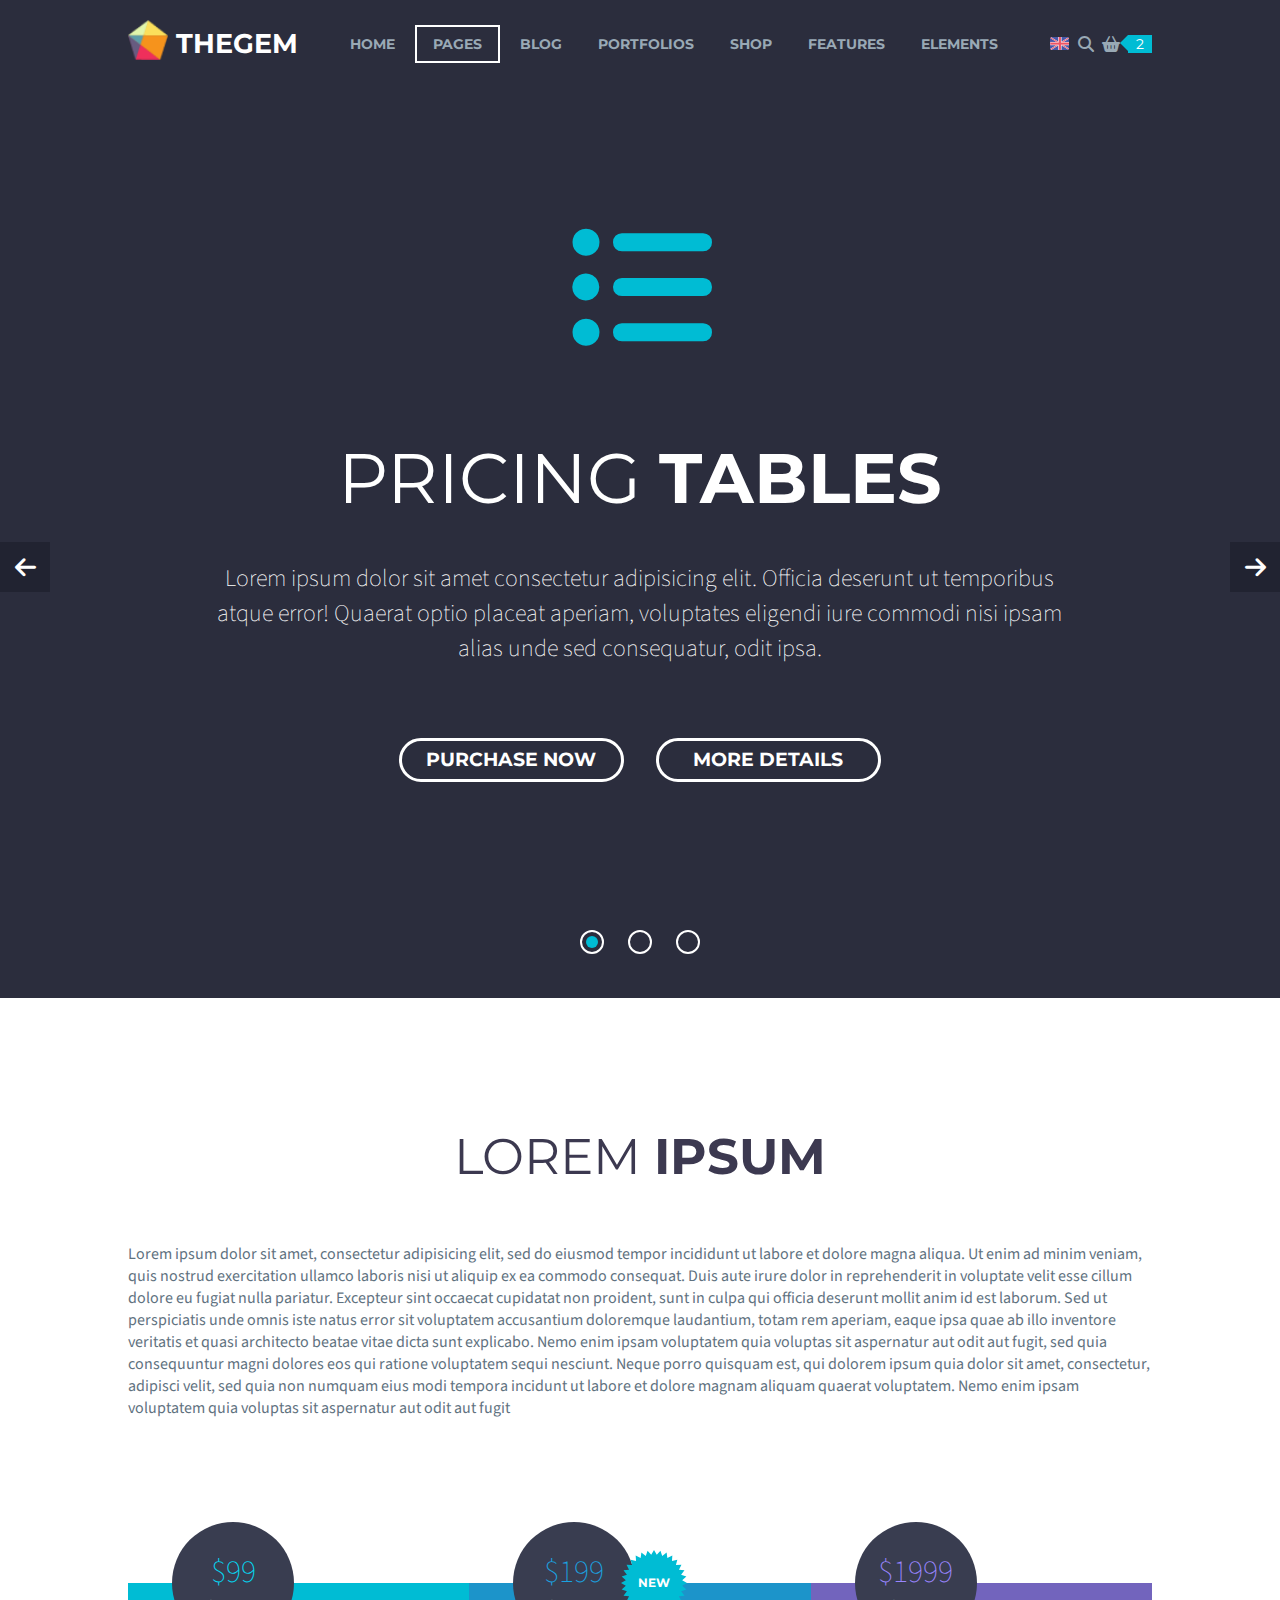
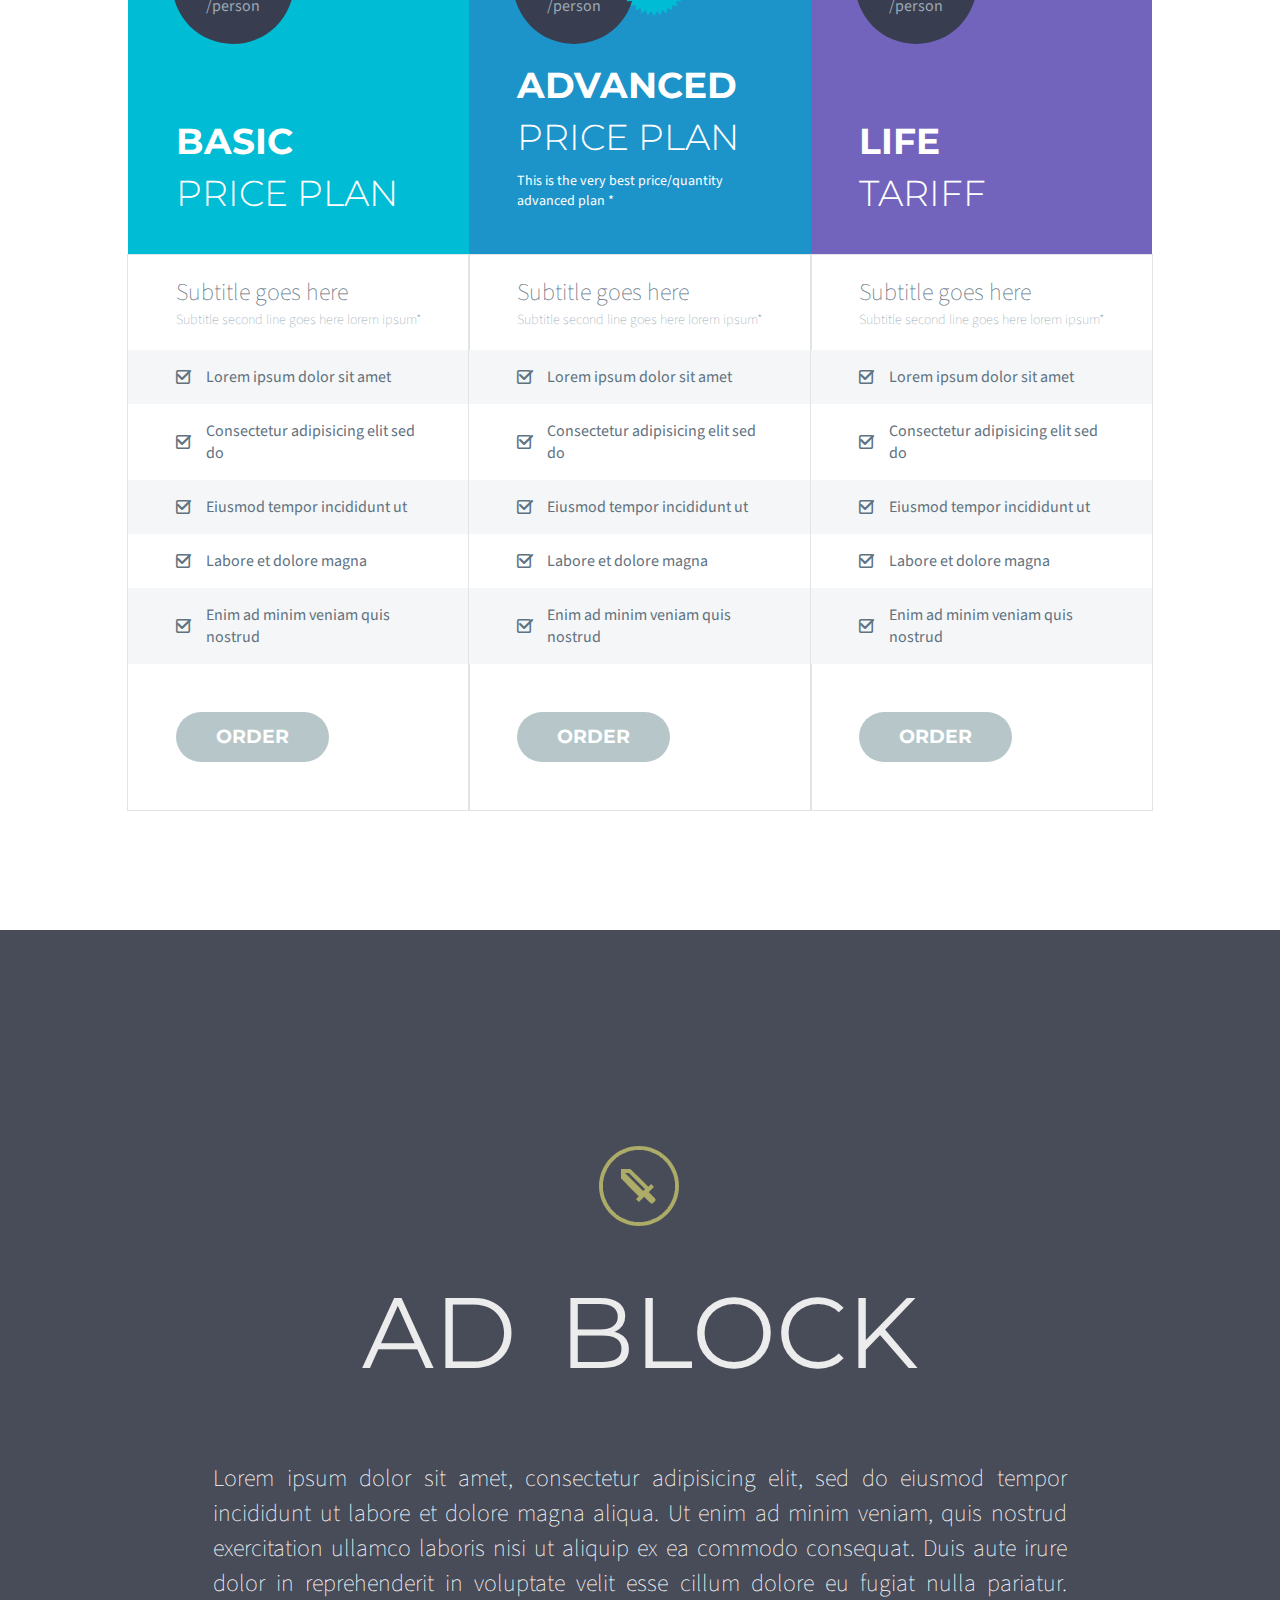
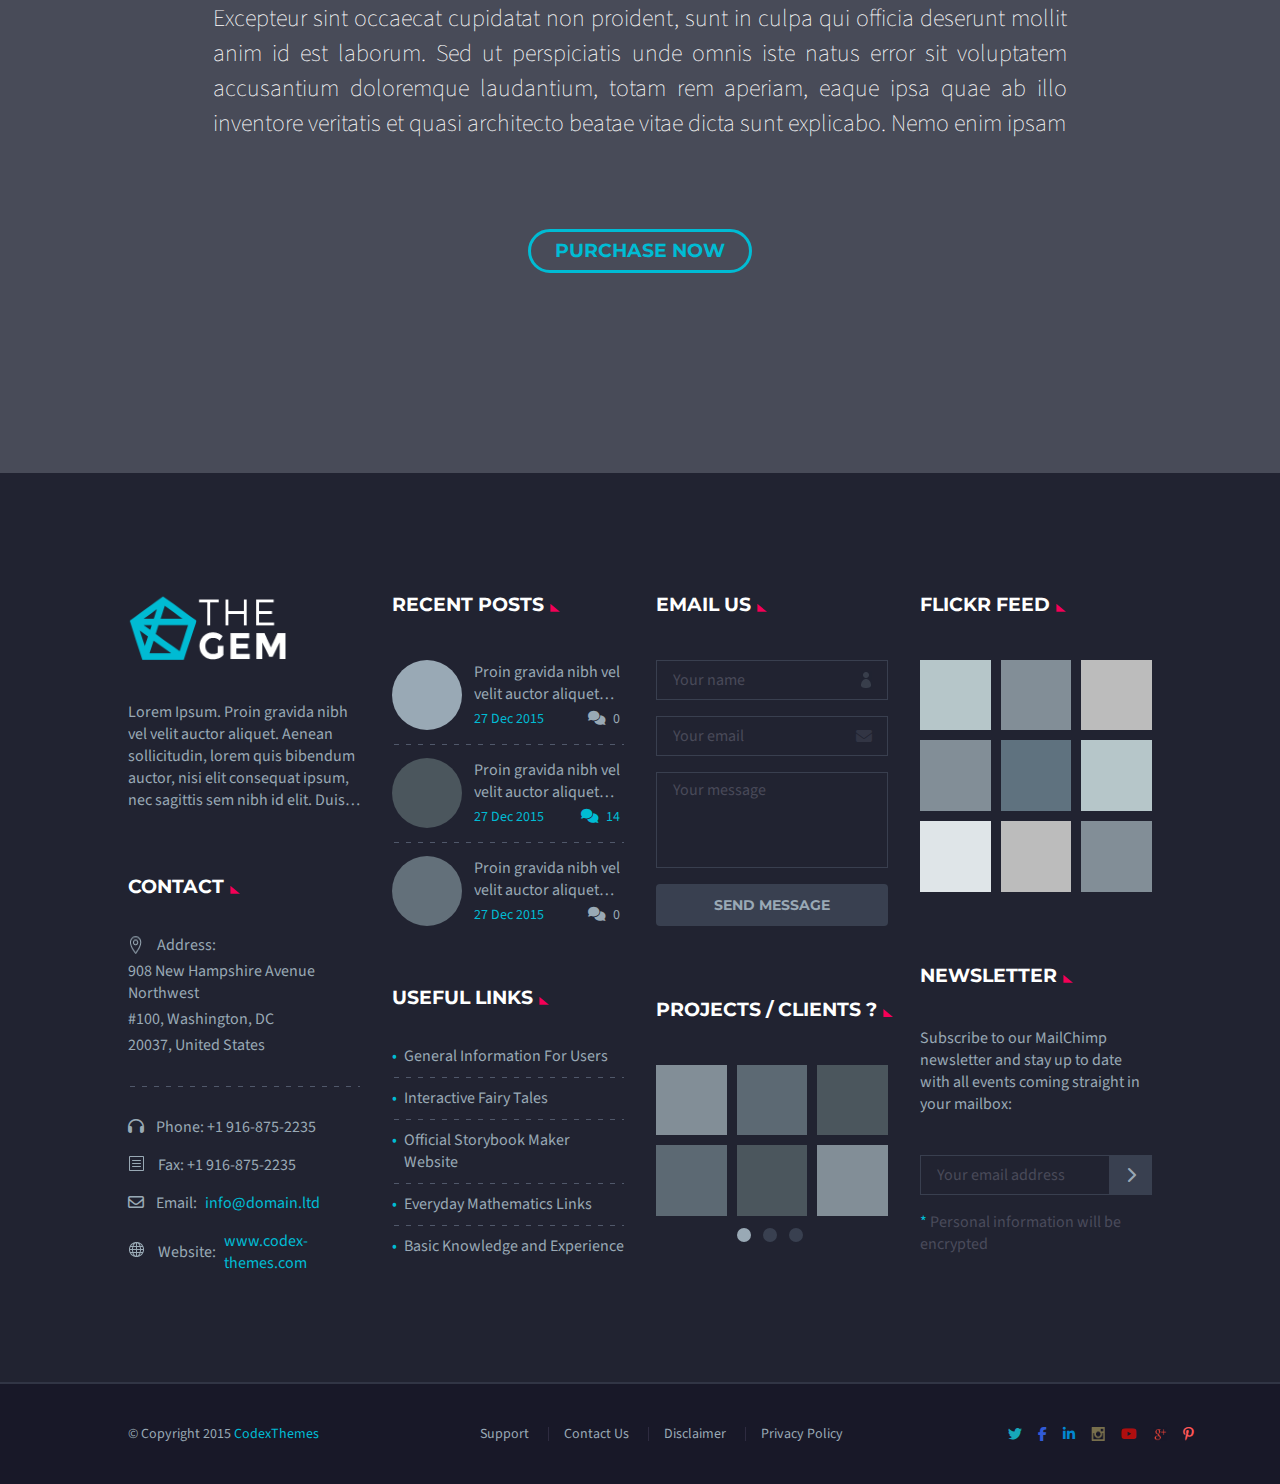
==== index.html @ c1606004 "fix(feature/footer): fix layout col-lg footer" ====
<!DOCTYPE html>
<html lang="en">
<head>
    <meta charset="UTF-8">
    <meta name="viewport" content="width=device-width, initial-scale=1.0">
    <title>Pricing Tables</title>
    <link rel="stylesheet" href="/css/normalize.css">
    <link rel="stylesheet" href="/css/base.css">
    <link rel="stylesheet" href="/css/custom-responsive.css">
    <link rel="stylesheet" href="/css/header.css">
    <link rel="stylesheet" href="/css/slider.css">
    <link rel="stylesheet" href="/css/introduction.css">
    <link rel="stylesheet" href="/css/pricing-tables.css">
    <link rel="stylesheet" href="/css/ad-block.css">
    <link rel="stylesheet" href="/css/footer.css">
    <link rel="icon" type="image/x-icon" href="/images/logo.png">
    <link rel="preconnect" href="https://fonts.gstatic.com" crossorigin>
    <link href="https://fonts.googleapis.com/css2?family=Montserrat:ital,wght@0,100..900;1,100..900&display=swap"
        rel="stylesheet">
    <link
        href="https://fonts.googleapis.com/css2?family=Source+Code+Pro:ital,wght@0,200..900;1,200..900&family=Source+Sans+3:ital,wght@0,200..900;1,200..900&display=swap"
        rel="stylesheet">
    <link rel="stylesheet" href="https://cdnjs.cloudflare.com/ajax/libs/font-awesome/6.6.0/css/all.min.css">
</head>

<body>
    <header class="header">
        <div class="container d-flex justify-content-between align-items-center flex-wrap">
            <a class="header__logo header__link d-flex align-items-center" href="">
                <img class="header__logo-image" src="/images/logo.png" alt="Logo">
                <p class="header__logo-brand">Thegem</p>
            </a>

            <input type="checkbox" id="header-toggle" class="header__toggle" hidden>
            <label for="header-toggle" class="header__overlay"></label>

            <ul class="header__list d-none d-lg-flex gap-1">
                <li class="header__list-item d-lg-none-important d-block">
                    <label for="header-toggle" class="header__toggle--close mx-2">
                        <i class="fa-solid fa-xmark"></i>
                    </label>
                </li>
                <li class="header__list-item py-2 px-3"><a class="header__link" href="#">Home</a></li>
                <li class="header__list-item py-2 px-3 header__item--current"><a class="header__link" href="#">Pages</a>
                </li>
                <li class="header__list-item py-2 px-3"><a class="header__link" href="#">Blog</a></li>
                <li class="header__list-item py-2 px-3"><a class="header__link" href="#">Portfolios</a></li>
                <li class="header__list-item py-2 px-3"><a class="header__link" href="#">Shop</a></li>
                <li class="header__list-item py-2 px-3"><a class="header__link" href="#">Features</a></li>
                <li class="header__list-item py-2 px-3"><a class="header__link" href="#">Elements</a></li>
            </ul>

            <div class="header__tools d-flex align-items-center py-2">
                <div class="header__tool header__tool--language">
                    <img src="/images/language_eng.png" alt="Language">
                </div>
                <div class="header__tool header__tool--search">
                    <i class="fa-solid fa-magnifying-glass"></i>
                </div>
                <div class="header__tool header__tool--cart d-flex align-items-center">
                    <i class="fa-solid fa-basket-shopping"></i>
                    <div class="header__tool-cart-count px-2">2</div>
                </div>
                <label for="header-toggle" class="header__tool header__tool--toggle d-lg-none-important">
                    <i class="fa-solid fa-list"></i>
                </label>
            </div>
        </div>
    </header>

    <div class="slider">
        <div class="container d-flex flex-column align-items-center pt-11 pb-6 pt-xs-7 pb-xs-4">
            <div class="col-lg-10 col-sm-12 text-center px-0">
                <div class="slider__logo pt-3 pb-9 pt-xs-3 pb-xs-5">
                    <i class="fa-solid fa-list-ul"></i>
                </div>
                <div class="slider__title pt-1 pt-xs-1">
                    Pricing
                    <span class="slider__title slider__title--sub">Tables</span>
                </div>
                <p class="slider__content m-0 pt-6 pt-xs-6 pb-9 pb-xs-5">
                    Lorem ipsum dolor sit amet consectetur adipisicing elit. Officia
                    deserunt ut temporibus atque error! Quaerat optio placeat aperiam,
                    voluptates eligendi iure commodi nisi ipsam alias unde sed
                    consequatur, odit ipsa.
                </p>
                <div class="d-flex flex-wrap justify-content-center pb-11 pb-xs-4 gap-5">
                    <button class="slider__button slider__button-purchase px-4 py-2 px-xs-4 py-xs-3">
                        Purchase now
                    </button>
                    <button class="slider__button slider__button-details px-4 py-2 px-xs-4 py-xs-3">
                        More details
                    </button>
                </div>
            </div>
            <button class="slider__arrow slider__arrow--prev text-center p-2" aria-label="Previous slide">
                <i class="fa-solid fa-arrow-left"></i>
            </button>
            <button class="slider__arrow slider__arrow--next text-center p-2" aria-label="Next slide">
                <i class="fa-solid fa-arrow-right"> </i>
            </button>

            <div class="slider__indicators d-flex justify-content-center pt-5 pb-2 pt-xs-5 pb-xs-2 gap-4">
                <div class="slider__indicator slider__indicator--current"></div>
                <div class="slider__indicator"></div>
                <div class="slider__indicator"></div>
            </div>
        </div>
    </div>

    <!-- Introduction -->
    <div class="introduction__container container d-flex flex-column align-items-center pt-11 pt-xs-11">
        <div class="col-lg-12 px-0 d-flex flex-wrap justify-content-center">
            <div class="introduction d-flex flex-column align-items-center pt-3 pt-xs-3">
                <h1 class="introduction__title m-0 pb-2">Lorem <span>ipsum</span></h1>
                <p class="introduction__text m-0 py-7 py-xs-7">
                    Lorem ipsum dolor sit amet, consectetur adipisicing elit, sed do eiusmod tempor incididunt ut labore et dolore magna aliqua. 
                    Ut enim ad minim veniam, quis nostrud exercitation ullamco laboris nisi ut aliquip ex ea commodo consequat. 
                    Duis aute irure dolor in reprehenderit in voluptate velit esse cillum dolore eu fugiat nulla pariatur. 
                    Excepteur sint occaecat cupidatat non proident, sunt in culpa qui officia deserunt mollit anim id est laborum.
                        Sed ut perspiciatis unde omnis iste natus error sit voluptatem accusantium doloremque laudantium, 
                        totam rem aperiam, eaque ipsa quae ab illo inventore veritatis et quasi architecto beatae vitae dicta sunt explicabo. 
                        Nemo enim ipsam voluptatem quia voluptas sit aspernatur aut odit aut fugit, 
                        sed quia consequuntur magni dolores eos qui ratione voluptatem sequi nesciunt. 
                        Neque porro quisquam est, qui dolorem ipsum quia dolor sit amet, consectetur, 
                        adipisci velit, sed quia non numquam eius modi tempora incidunt ut labore et dolore magnam aliquam quaerat voluptatem. 
                    Nemo enim ipsam voluptatem quia voluptas sit aspernatur aut odit aut fugit
                </p>
            </div>
        </div>
    </div>

    <!-- Pricing table -->
    <div class="pricing-table__container container d-flex flex-column align-items-center pt-1 pb-2">
        <div class="col-lg-12 px-0 pb-11 d-flex flex-wrap justify-content-center">
            <!-- Pricing Table 1 -->
            <div class="pricing-table col-lg-4 col-md-6 col-sm-8 d-flex flex-column pt-11 pt-xs-11 px-0">
                <div class="pricing-table__title pricing-table__title--basic d-flex flex-column justify-content-end gap-2 px-7 px-xs-7 pb-6 pb-xs-5">
                    <h1 class="pricing-table__main-title my-0">Basic</h1>
                    <h2 class="pricing-table__sub-title my-0">Price plan</h2>
                </div>
                <div class="pricing-table__content pb-7 pb-xs-7">
                    <div class="pricing-table__subtitle d-flex flex-column py-3 py-xs-2 px-7 px-xs-7">
                        <h3 class="pricing-table__subtitle-main my-0 pt-1">Subtitle goes here</h3>
                        <h4 class="pricing-table__subtitle-secondary my-0 pb-1">Subtitle second line goes here lorem ipsum*</h4>
                    </div>
                    <div class="pricing-table__features pb-7 pb-xs-7">
                        <div class="pricing-table__feature d-flex align-items-center px-xs-7">
                            <div class="pricing-table__checkbox d-flex">
                                <i class="fa-regular fa-square pricing-table__checkbox--unchecked"></i>
                                <i class="fa-solid fa-check pricing-table__checkbox--checked"></i>
                            </div>
                            <p class="m-0 py-3 py-xs-2">Lorem ipsum dolor sit amet</p>
                        </div>
                        <div class="pricing-table__feature d-flex align-items-center px-xs-7">
                            <div class="pricing-table__checkbox d-flex">
                                <i class="fa-regular fa-square pricing-table__checkbox--unchecked"></i>
                                <i class="fa-solid fa-check pricing-table__checkbox--checked"></i>
                            </div>
                            <p class="m-0 py-3 py-xs-2">Consectetur adipisicing elit sed do</p>
                        </div>
                        <div class="pricing-table__feature d-flex align-items-center px-xs-7">
                            <div class="pricing-table__checkbox d-flex">
                                <i class="fa-regular fa-square pricing-table__checkbox--unchecked"></i>
                                <i class="fa-solid fa-check pricing-table__checkbox--checked"></i>
                            </div>
                            <p class="m-0 py-3 py-xs-2">Eiusmod tempor incididunt ut</p>
                        </div>
                        <div class="pricing-table__feature d-flex align-items-center px-xs-7">
                            <div class="pricing-table__checkbox d-flex">
                                <i class="fa-regular fa-square pricing-table__checkbox--unchecked"></i>
                                <i class="fa-solid fa-check pricing-table__checkbox--checked"></i>
                            </div>
                            <p class="m-0 py-3 py-xs-2">Labore et dolore magna</p>
                        </div>
                        <div class="pricing-table__feature d-flex align-items-center px-xs-7">
                            <div class="pricing-table__checkbox d-flex">
                                <i class="fa-regular fa-square pricing-table__checkbox--unchecked"></i>
                                <i class="fa-solid fa-check pricing-table__checkbox--checked"></i>
                            </div>
                            <p class="m-0 py-3 py-xs-2">Enim ad minim veniam quis nostrud</p>
                        </div>
                    </div>
                    <button class="pricing-table__button d-flex align-items-center px-6 text-center">Order</button>
                    <div class="pricing-table__pricing d-flex flex-column justify-content-center align-items-center">
                        <div class="pricing-table__price pricing-table__price--basic ">$99</div>
                        <div class="pricing-table__period">/person</div>
                    </div>
                </div>
            </div>

            <!-- Pricing Table 2 -->
            <div class="pricing-table col-lg-4 col-md-6 col-sm-8 d-flex flex-column pt-11 pt-xs-11 px-0 ">
                <div class="pricing-table__title pricing-table__title--advanced d-flex flex-column justify-content-end gap-2 gap-xs-2 px-7 px-xs-7 pb-6 pb-xs-5">
                    <h1 class="pricing-table__main-title my-0">Advanced</h1>
                    <h2 class="pricing-table__sub-title my-0">Price plan</h2>
                    <p class="pricing-table__title-annotation my-0 py-1">This is the very best price/quantity advanced plan *</p>
                </div>
                <div class="pricing-table__content pb-7 pb-xs-7">
                    <div class="pricing-table__subtitle d-flex  flex-column py-3 py-xs-2 px-7 px-xs-7">
                        <h3 class="pricing-table__subtitle-main my-0 pt-1">Subtitle goes here</h3>
                        <h4 class="pricing-table__subtitle-secondary my-0 pb-1">Subtitle second line goes here lorem ipsum*</h4>
                    </div>
                    <div class="pricing-table__features pb-7 pb-xs-7">
                        <div class="pricing-table__feature d-flex align-items-center px-xs-7">
                            <div class="pricing-table__checkbox d-flex">
                                <i class="fa-regular fa-square pricing-table__checkbox--unchecked"></i>
                                <i class="fa-solid fa-check pricing-table__checkbox--checked"></i>
                            </div>
                            <p class="m-0 py-3 py-xs-2">Lorem ipsum dolor sit amet</p>
                        </div>
                        <div class="pricing-table__feature d-flex align-items-center px-xs-7">
                            <div class="pricing-table__checkbox d-flex">
                                <i class="fa-regular fa-square pricing-table__checkbox--unchecked"></i>
                                <i class="fa-solid fa-check pricing-table__checkbox--checked"></i>
                            </div>
                            <p class="m-0 py-3 py-xs-2">Consectetur adipisicing elit sed do</p>
                        </div>
                        <div class="pricing-table__feature d-flex align-items-center px-xs-7">
                            <div class="pricing-table__checkbox d-flex">
                                <i class="fa-regular fa-square pricing-table__checkbox--unchecked"></i>
                                <i class="fa-solid fa-check pricing-table__checkbox--checked"></i>
                            </div>
                            <p class="m-0 py-3 py-xs-2">Eiusmod tempor incididunt ut</p>
                        </div>
                        <div class="pricing-table__feature d-flex align-items-center px-xs-7">
                            <div class="pricing-table__checkbox d-flex">
                                <i class="fa-regular fa-square pricing-table__checkbox--unchecked"></i>
                                <i class="fa-solid fa-check pricing-table__checkbox--checked"></i>
                            </div>
                            <p class="m-0 py-3 py-xs-2">Labore et dolore magna</p>
                        </div>
                        <div class="pricing-table__feature d-flex align-items-center px-xs-7">
                            <div class="pricing-table__checkbox d-flex">
                                <i class="fa-regular fa-square pricing-table__checkbox--unchecked"></i>
                                <i class="fa-solid fa-check pricing-table__checkbox--checked"></i>
                            </div>
                            <p class="m-0 py-3 py-xs-2">Enim ad minim veniam quis nostrud</p>
                        </div>
                    </div>
                    <button class="pricing-table__button d-flex align-items-center px-6 text-center">Order</button>
                    <div
                        class="pricing-table__pricing d-flex flex-column justify-content-center align-items-center">
                        <div class="pricing-table__price pricing-table__price--advanced">$199</div>
                        <div class="pricing-table__period">/person</div>
                        <div class="pricing-table__badge d-flex align-items-center justify-content-center">
                            <img class="pricing-table__badge-icon" src="/images/shape_1.svg" alt="New badge">
                            <span class="pricing-table__badge-text">New</span>
                        </div>
                    </div>
                </div>
            </div>

            <!-- Pricing Table 3 -->
            <div class="pricing-table col-lg-4 col-md-6 col-sm-8 d-flex flex-column pt-11 pt-xs-11 px-0 ">
                <div class="pricing-table__title pricing-table__title--life d-flex flex-column justify-content-end gap-2 px-7 px-xs-7 pb-6 pb-xs-5">
                    <h1 class="pricing-table__main-title my-0">Life</h1>
                    <h2 class="pricing-table__sub-title my-0">Tariff</h2>
                </div>
                <div class="pricing-table__content pb-7 pb-xs-7">
                    <div class="pricing-table__subtitle d-flex  flex-column py-3 py-xs-2 px-7 px-xs-7">
                        <h3 class="pricing-table__subtitle-main my-0 pt-1">Subtitle goes here</h3>
                        <h4 class="pricing-table__subtitle-secondary my-0 pb-1">Subtitle second line goes here lorem ipsum*</h4>
                    </div>
                    <div class="pricing-table__features pb-7 pb-xs-7">
                        <div class="pricing-table__feature d-flex align-items-center px-xs-7">
                            <div class="pricing-table__checkbox d-flex">
                                <i class="fa-regular fa-square pricing-table__checkbox--unchecked"></i>
                                <i class="fa-solid fa-check pricing-table__checkbox--checked"></i>
                            </div>
                            <p class="m-0 py-3 py-xs-2">Lorem ipsum dolor sit amet</p>
                        </div>
                        <div class="pricing-table__feature d-flex align-items-center px-xs-7">
                            <div class="pricing-table__checkbox d-flex">
                                <i class="fa-regular fa-square pricing-table__checkbox--unchecked"></i>
                                <i class="fa-solid fa-check pricing-table__checkbox--checked"></i>
                            </div>
                            <p class="m-0 py-3 py-xs-2">Consectetur adipisicing elit sed do</p>
                        </div>
                        <div class="pricing-table__feature d-flex align-items-center px-xs-7">
                            <div class="pricing-table__checkbox d-flex">
                                <i class="fa-regular fa-square pricing-table__checkbox--unchecked"></i>
                                <i class="fa-solid fa-check pricing-table__checkbox--checked"></i>
                            </div>
                            <p class="m-0 py-3 py-xs-2">Eiusmod tempor incididunt ut</p>
                        </div>
                        <div class="pricing-table__feature d-flex align-items-center px-xs-7">
                            <div class="pricing-table__checkbox d-flex">
                                <i class="fa-regular fa-square pricing-table__checkbox--unchecked"></i>
                                <i class="fa-solid fa-check pricing-table__checkbox--checked"></i>
                            </div>
                            <p class="m-0 py-3 py-xs-2">Labore et dolore magna</p>
                        </div>
                        <div class="pricing-table__feature d-flex align-items-center px-xs-7">
                            <div class="pricing-table__checkbox d-flex">
                                <i class="fa-regular fa-square pricing-table__checkbox--unchecked"></i>
                                <i class="fa-solid fa-check pricing-table__checkbox--checked"></i>
                            </div>
                            <p class="m-0 py-3 py-xs-2">Enim ad minim veniam quis nostrud</p>
                        </div>
                    </div>
                    <button class="pricing-table__button d-flex align-items-center px-6 text-center">Order</button>
                    <div
                        class="pricing-table__pricing d-flex flex-column justify-content-center align-items-center">
                        <div class="pricing-table__price pricing-table__price--life">$1999</div>
                        <div class="pricing-table__period">/person</div>
                    </div>
                </div>
            </div>
        </div>
    </div>

    <!-- Ad block -->
    <div class="ad-block">
        <div class="container d-flex flex-column align-items-center pt-11 pt-xs-9 pb-2">
            <div class="col-lg-10 col-sm-12 text-center px-0 py-10 py-xs-6">
                <div class="ad-block__logo pt-2">
                    <img src="/images/ad_block.png" alt="Logo sword">
                </div>
                <div class="ad-block__title pt-6 pb-8 pt-xs-5 pb-xs-7">
                    Ad block
                </div>
                <div class="ad-block__text text-justify pt-1 pb-9 pt-xs-1 pb-xs-9">
                    Lorem ipsum dolor sit amet, consectetur adipisicing elit,
                    sed do eiusmod tempor incididunt ut labore et dolore magna aliqua.
                    Ut enim ad minim veniam, quis nostrud exercitation ullamco laboris nisi ut aliquip ex ea commodo
                    consequat.
                    Duis aute irure dolor in reprehenderit in voluptate velit esse cillum dolore eu fugiat nulla
                    pariatur.
                    Excepteur sint occaecat cupidatat non proident,
                    sunt in culpa qui officia deserunt mollit anim id est laborum.
                    Sed ut perspiciatis unde omnis iste natus error sit voluptatem accusantium doloremque laudantium,
                    totam rem aperiam,
                    eaque ipsa quae ab illo inventore veritatis et quasi architecto beatae vitae dicta sunt explicabo.
                    Nemo enim ipsam
                </div>
                <div class="ad-block__button pb-10 pt-3 pt-xs-3 pb-xs-6">
                    <button class="ad-block__button--purchase px-4 py-2">Purchase now</button>
                </div>
            </div>
        </div>
    </div>

    <!-- Footer -->
    <footer class="footer-top">
        <footer class="container">
            <div class="row pt-2 pt-xs-2 pb-10">
                <!-- Column 1 -->
                <div class="col-xl-3 col-lg-6 col-md-6 col-sm-10 pt-11  footer-item">
                    <div class="footer-item__logo d-flex flex-column pb-8 pb-xs-8">
                        <div class="footer-item__logo-img pb-5"> <img src="/images/logo_footer.png" alt="Logo footer">
                        </div>
                        <div class="footer-item__logo-text"> Lorem Ipsum. Proin gravida nibh vel velit auctor aliquet.
                            Aenean sollicitudin, lorem quis bibendum auctor, nisi elit consequat ipsum, nec sagittis sem
                            nibh id elit. Duis sed odio </div>
                    </div>
                    <div class="footer-item__contact pb-1">
                        <h1 class="m-0 pb-1">Contact</h1>
                        <div class="footer-item__contact-address d-flex flex-column  pt-5 pb-4 gap-1">
                            <div class="footer-item__contact-address-item d-flex gap-2"> <img
                                    class="footer-item__contact-address-logo pr-1" src="images/location-icon.png"
                                    alt="address-icon"> Address: </div>
                            <div class="footer-item__contact-address-line">908 New Hampshire Avenue Northwest</div>
                            <div class="footer-item__contact-address-line">#100, Washington, DC</div>
                            <div class="footer-item__contact-address-line">20037, United States</div>
                        </div>
                    </div>
                    <div class="divider"></div>
                    <div class="footer-item__contact footer-item__contact--bottom d-flex flex-column gap-2 pt-4 pb-2">
                        <div class="footer-item__contact-phone d-flex align-items-center py-1 gap-2"> <i
                                class="fa-solid fa-headphones pr-1"></i> Phone: +1 916-875-2235 </div>
                        <div class="footer-item__contact-fax d-flex align-items-center py-1 gap-2"> <img class="pr-1"
                                src="/images/fax-icon.png" alt="fax-icon"> Fax: +1 916-875-2235 </div>
                        <div class="footer-item__contact-email d-flex align-items-center py-1 gap-2"> <i
                                class="fa-regular fa-envelope pr-1"></i> Email: <a class="is-highlighted"> info@domain.ltd</a>
                            </div>
                        <div class="footer-item__contact-website d-flex align-items-center py-1 gap-2">
                                <img class="pr-1" src="/images/website-icon.png" alt="website-icon"> Website:
                            <a class="is-highlighted">www.codex-themes.com</a>
                        </div>
                    </div>
                </div>
                    <!-- Column 2 -->
                <div class="col-xl-3 col-lg-6 col-md-6 col-sm-10 pt-11 footer-item">
                    <div class="footer-item__posts pb-7 pb-xs-7">
                        <h1 class="m-0 pb-5">Recent posts</h1>
                            <!-- Post 1 -->
                        <div class="footer-item__post d-flex align-items-center gap-2 py-2-plus">
                            <div class="footer-item__post-avt avt-1"></div>
                            <div class="footer-item__post-content d-flex flex-column gap-1 px-1">
                                <div class="footer-item__post-text"> Proin gravida nibh vel velit auctor aliquet
                                    aenean abcdsacsacdsc fdjagnkagnklgblakgb </div>
                                <div class="footer-item__post-meta d-flex justify-content-between">
                                    <a class="footer-item__post-time">27 Dec 2015</a>
                                    <a class="footer-item__post-comment"> <i class="fa-solid fa-comments pr-1"></i>
                                        <span>0</span> </a>
                                </div>
                            </div>
                        </div>
                        <div class="divider"></div>
                            <!-- Post 2 -->
                        <div class="footer-item__post d-flex align-items-center gap-2 py-2-plus">
                            <div class="footer-item__post-avt avt-2"></div>
                            <div class="footer-item__post-content d-flex flex-column gap-1 px-1">
                                <div class="footer-item__post-text"> Proin gravida nibh vel velit auctor aliquet
                                    aenean abcdsacsacdsc fdjagnkagnklgblakgb </div>
                                <div class="footer-item__post-meta d-flex justify-content-between">
                                    <a class="footer-item__post-time">27 Dec 2015</a>
                                    <a class="footer-item__post-comment is-highlighted"> <i class="fa-solid fa-comments pr-1"></i>
                                        <span>14</span> </a>
                                </div>
                            </div>
                        </div>
                        <div class="divider"></div>
                            <!-- Post 3 -->
                        <div class="footer-item__post d-flex align-items-center gap-2 py-2-plus">
                            <div class="footer-item__post-avt avt-3"></div>
                            <div class="footer-item__post-content d-flex flex-column gap-1 px-1">
                                <div class="footer-item__post-text"> Proin gravida nibh vel velit auctor aliquet
                                    aenean abcdsacsacdsc fdjagnkagnklgblakgb </div>
                                <div class="footer-item__post-meta d-flex justify-content-between">
                                    <a class="footer-item__post-time">27 Dec 2015</a>
                                    <a class="footer-item__post-comment"> <i class="fa-solid fa-comments pr-1"></i>
                                        <span>0</span> </a>
                                </div>
                            </div>
                        </div>
                    </div>
                    <div class="footer-item__usefuls">
                        <h1 class="m-0 pb-4">Useful links</h1>
                        <div class="footer-item__useful d-flex flex-column m-0 p-0 pt-1">
                            <a class="py-2">General Information For Users</a>
                            <div class="divider"></div>
                            <a class="py-2">Interactive Fairy Tales</a>
                            <div class="divider"></div>
                            <a class="py-2">Official Storybook Maker Website</a>
                            <div class="divider"></div>
                            <a class="py-2">Everyday Mathematics Links</a>
                            <div class="divider"></div>
                            <a class="py-2">Basic Knowledge and Experience</a>
                        </div>
                    </div>
                </div>
                
                <!-- Column 3 -->
                <div class="col-xl-3 col-lg-6 col-md-6 col-sm-10 pt-11 footer-item">
                    <div class="footer-item__email pb-9 pb-xs-9 d-flex flex-column gap-3">
                        <h1 class="m-0 pb-4">Email us</h1>
                        <div class="footer-item__email-name d-flex pt-1">
                            <input type="text" name="name" id="name" placeholder="Your name" class="py-2 pl-3 pr-5">
                            <label for="name"> <img src="/images/logo_user.png" alt=""></label>
                            </div>
                        <div class="footer-item__email-mail d-flex">
                            <input type="email" name="email" id="email" placeholder="Your email" autocomplete="off" class="py-2 pl-3 pr-5">
                            <label for="email" class="d-flex align-items-center"> <i class="fa-solid fa-envelope"></i></label>
                        </div>
                        <textarea class="footer-item__email-message py-2 px-3" name="message" id="message"
                            title="message" placeholder="Your message"></textarea>
                            
                            <button class="footer-item__email-button py-2-plus" title="Send message">Send message</button>
                    </div>

                    <div class="footer-item__projects">
                        <h1 class="m-0 pb-6">Projects / clients ?</h1>
                        <div class="footer-item__projects-list d-flex flex-wrap justify-content-center pt-1 pb-2">
                            <div class="footer-item__project"></div>
                            <div class="footer-item__project"></div>
                            <div class="footer-item__project"></div>
                            <div class="footer-item__project"></div>
                            <div class="footer-item__project"></div>
                            <div class="footer-item__project"></div>
                        </div>
                        <div class="footer__indicators d-flex gap-2 justify-content-center pt-1">
                            <a class="footer__indicator footer__indicator--current"></a>
                            <a class="footer__indicator"></a>
                            <a class="footer__indicator"></a>
                        </div>
                    </div>
                </div>
                
                <!-- Column 4 -->
                <div class="col-xl-3 col-lg-6 col-md-6 col-sm-10 pt-11 footer-item">
                        <div class="footer-item__flickr">
                            <h1 class="m-0 pb-6">Flickr feed</h1>
                            <div class="footer-item__flickr-list d-flex flex-wrap justify-content-center pt-1">
                                <div class="footer-item__flickr-feed"></div>
                                <div class="footer-item__flickr-feed"></div>
                                <div class="footer-item__flickr-feed"></div>
                                <div class="footer-item__flickr-feed"></div>
                                <div class="footer-item__flickr-feed"></div>
                                <div class="footer-item__flickr-feed"></div>
                                <div class="footer-item__flickr-feed"></div>
                                <div class="footer-item__flickr-feed"></div>
                                <div class="footer-item__flickr-feed"></div>
                            </div>
                        </div>

                    <div class="footer-item__letters pb-9 pb-xs-9 d-flex flex-column gap-3"></div>
                        <h1 class="m-0 pb-6">Newsletter</h1>
                        <p class="footer-item__letter-content m-0 pb-6">
                        Subscribe to our MailChimp newsletter and stay up to date with
                            all events coming straight in your mailbox:
                        </p>
                        <div class="footer-item__letter-mail d-flex mb-3">
                            <input type="email" name="letter-email" id="letter-email" placeholder="Your email address" autocomplete="off" class="py-2 pl-3 pr-5">
                            <a class="footer-item__letter-mail__button d-flex align-items-center py-2 px-3 " href="#" title="Send letter mail">
                                <i class="fa-solid fa-chevron-right"></i>
                            </a>
                        </div>
                        <div class="footer-item__letter-text"><span class="is-highlighted">*</span> Personal information will be encrypted</div>
                    </div>
            </div>
        </footer>
    </footer>
    <footer class="footer-bottom">
        <div class="container">
            <div class="row py-6 footer__bar gap-3 justify-content-between">
                <div class="col-xl-3 col-lg-5 footer__bar-copyright"> © Copyright 2015 <a class="is-highlighted">CodexThemes</a> </div>
                <div class="col-xl-5 col-lg-5 footer__bar-menu">
                    <a class="footer__bar-menu__item">Support</a>
                    <a class="footer__bar-menu__item">Contact us</a>
                    <a class="footer__bar-menu__item">Disclaimer</a>
                    <a class="footer__bar-menu__item">Privacy Policy</a>
                </div>
                <div class="col-xl-2 col-lg-5 footer__bar-social d-flex align-items-center gap-3 pr-0">
                    <a href="" title="twitter"><i class="fa-brands fa-twitter"></i></a>
                    <a href="" title="facebook"><i class="fa-brands fa-facebook-f"></i></a>
                    <a href="" title="linkedin"><i class="fa-brands fa-linkedin-in"></i></a>
                    <a href="" title="socialx"><img src="/images/social.png" alt=""></a>
                    <a href="" title="youtube"><i class="fa-brands fa-youtube"></i></a>
                    <a href="" title="google"><img src="/images/google.png" alt=""></a>
                    <a href="" title="pinterest"><i class="fa-brands fa-pinterest-p"></i></a>
                </div>
            </div>
        </div>
    </footer>
</body>

</html>
---- css/base.css ----
:root {
  --light-gray-blue: #99a9b5;
  --dark-gray-blue: #2b2d3d;
  --light-blue: #00bcd4;
  --sky-blue-dark: #1c94ca;
  --purple-medium: #7264bd;
  --size-multiplier: 1;
  --size-multiplier-sub: 1;
  --footer-main-color: #99a9b5;
}

* {
    box-sizing: border-box;
}

html {
    font-size: 16px;
    font-family: "Montserrat", sans-serif;
    font-optical-sizing: auto;
    box-sizing: border-box;
    line-height: inherit;
}
---- css/custom-responsive.css ----
:root {
    --columns: 12;
    --gap: 32px;
    --xs-breakpoint: 480px;
    --xs-breakpoint: 480px;
    --sm-breakpoint: 576px;
    --md-breakpoint: 768px;
    --lg-breakpoint: 992px;
    --xl-breakpoint: 1200px;
}

.container {
  width: 85%;
  margin: 0 auto;
}

@media (min-width: 576px) {
  .container {
      max-width: 95%;
  }
}

@media (min-width: 768px) {
  .container {
      max-width: 90%;
  }
}

@media (min-width: 992px) {
  .container {
      max-width: 85%;
  }
}

@media (min-width: 1200px) {
  .container {
      max-width: 80%;
  }
}

@media (min-width: 1400px) {
  .container {
      max-width: 75%;
  }
}

.container-fluid {
  width: 100%;
}

.row {
    display: flex;
    flex-wrap: wrap;
    margin-right: calc(-1 * var(--gap) / 2);
    margin-left: calc(-1 * var(--gap) / 2);
}

[class^="col-"] {
    position: relative;
    width: 100%;
    padding-right: calc(var(--gap) / 2);
    padding-left: calc(var(--gap) / 2);
  }
  
  .col {
    flex-basis: 0;
    flex-grow: 1;
    max-width: 100%;
  }
  
  .col-auto {
    flex: 0 0 auto;
    width: auto;
    max-width: 100%;
  }
  
  .col-1 { flex: 0 0 8.333333%; max-width: 8.333333%; }
  .col-2 { flex: 0 0 16.666667%; max-width: 16.666667%; }
  .col-3 { flex: 0 0 25%; max-width: 25%; }
  .col-4 { flex: 0 0 33.333333%; max-width: 33.333333%; }
  .col-5 { flex: 0 0 41.666667%; max-width: 41.666667%; }
  .col-6 { flex: 0 0 50%; max-width: 50%; }
  .col-7 { flex: 0 0 58.333333%; max-width: 58.333333%; }
  .col-8 { flex: 0 0 66.666667%; max-width: 66.666667%; }
  .col-9 { flex: 0 0 75%; max-width: 75%; }
  .col-10 { flex: 0 0 83.333333%; max-width: 83.333333%; }
  .col-11 { flex: 0 0 91.666667%; max-width: 91.666667%; }
  .col-12 { flex: 0 0 100%; max-width: 100%; }

  @media (min-width: 480px) {
    .col-xs-1 { flex: 0 0 8.333333%; max-width: 8.333333%; }
    .col-xs-2 { flex: 0 0 16.666667%; max-width: 16.666667%; }
    .col-xs-3 { flex: 0 0 25%; max-width: 25%; }
    .col-xs-4 { flex: 0 0 33.333333%; max-width: 33.333333%; }
    .col-xs-5 { flex: 0 0 41.666667%; max-width: 41.666667%; }
    .col-xs-6 { flex: 0 0 50%; max-width: 50%; }
    .col-xs-7 { flex: 0 0 58.333333%; max-width: 58.333333%; }
    .col-xs-8 { flex: 0 0 66.666667%; max-width: 66.666667%; }
    .col-xs-9 { flex: 0 0 75%; max-width: 75%; }
    .col-xs-10 { flex: 0 0 83.333333%; max-width: 83.333333%; }
    .col-xs-11 { flex: 0 0 91.666667%; max-width: 91.666667%; }
    .col-xs-12 { flex: 0 0 100%; max-width: 100%; }
  }

  @media (min-width: 576px) {
    .col-sm-1 { flex: 0 0 8.333333%; max-width: 8.333333%; }
    .col-sm-2 { flex: 0 0 16.666667%; max-width: 16.666667%; }
    .col-sm-3 { flex: 0 0 25%; max-width: 25%; }
    .col-sm-4 { flex: 0 0 33.333333%; max-width: 33.333333%; }
    .col-sm-5 { flex: 0 0 41.666667%; max-width: 41.666667%; }
    .col-sm-6 { flex: 0 0 50%; max-width: 50%; }
    .col-sm-7 { flex: 0 0 58.333333%; max-width: 58.333333%; }
    .col-sm-8 { flex: 0 0 66.666667%; max-width: 66.666667%; }
    .col-sm-9 { flex: 0 0 75%; max-width: 75%; }
    .col-sm-10 { flex: 0 0 83.333333%; max-width: 83.333333%; }
    .col-sm-11 { flex: 0 0 91.666667%; max-width: 91.666667%; }
    .col-sm-12 { flex: 0 0 100%; max-width: 100%; }
  }


  @media (min-width: 768px) {
    .col-md-1 { flex: 0 0 8.333333%; max-width: 8.333333%; }
    .col-md-2 { flex: 0 0 16.666667%; max-width: 16.666667%; }
    .col-md-3 { flex: 0 0 25%; max-width: 25%; }
    .col-md-4 { flex: 0 0 33.333333%; max-width: 33.333333%; }
    .col-md-5 { flex: 0 0 41.666667%; max-width: 41.666667%; }
    .col-md-6 { flex: 0 0 50%; max-width: 50%; }
    .col-md-7 { flex: 0 0 58.333333%; max-width: 58.333333%; }
    .col-md-8 { flex: 0 0 66.666667%; max-width: 66.666667%; }
    .col-md-9 { flex: 0 0 75%; max-width: 75%; }
    .col-md-10 { flex: 0 0 83.333333%; max-width: 83.333333%; }
    .col-md-11 { flex: 0 0 91.666667%; max-width: 91.666667%; }
    .col-md-12 { flex: 0 0 100%; max-width: 100%; }
  }
  
  @media (min-width: 992px) {
    .col-lg-1 { flex: 0 0 8.333333%; max-width: 8.333333%; }
    .col-lg-2 { flex: 0 0 16.666667%; max-width: 16.666667%; }
    .col-lg-3 { flex: 0 0 25%; max-width: 25%; }
    .col-lg-4 { flex: 0 0 33.333333%; max-width: 33.333333%; }
    .col-lg-5 { flex: 0 0 41.666667%; max-width: 41.666667%; }
    .col-lg-6 { flex: 0 0 50%; max-width: 50%; }
    .col-lg-7 { flex: 0 0 58.333333%; max-width: 58.333333%; }
    .col-lg-8 { flex: 0 0 66.666667%; max-width: 66.666667%; }
    .col-lg-9 { flex: 0 0 75%; max-width: 75%; }
    .col-lg-10 { flex: 0 0 83.333333%; max-width: 83.333333%; }
    .col-lg-11 { flex: 0 0 91.666667%; max-width: 91.666667%; }
    .col-lg-12 { flex: 0 0 100%; max-width: 100%; }
  }
  
  @media (min-width: 1200px) {
    .col-xl-1 { flex: 0 0 8.333333%; max-width: 8.333333%; }
    .col-xl-2 { flex: 0 0 16.666667%; max-width: 16.666667%; }
    .col-xl-3 { flex: 0 0 25%; max-width: 25%; }
    .col-xl-4 { flex: 0 0 33.333333%; max-width: 33.333333%; }
    .col-xl-5 { flex: 0 0 41.666667%; max-width: 41.666667%; }
    .col-xl-6 { flex: 0 0 50%; max-width: 50%; }
    .col-xl-7 { flex: 0 0 58.333333%; max-width: 58.333333%; }
    .col-xl-8 { flex: 0 0 66.666667%; max-width: 66.666667%; }
    .col-xl-9 { flex: 0 0 75%; max-width: 75%; }
    .col-xl-10 { flex: 0 0 83.333333%; max-width: 83.333333%; }
    .col-xl-11 { flex: 0 0 91.666667%; max-width: 91.666667%; }
    .col-xl-12 { flex: 0 0 100%; max-width: 100%; }
  }

  /* Flexbox utilities */
.d-flex { display: flex; }
.flex-column { flex-direction: column; }
.justify-content-between { justify-content: space-between; }
.justify-content-around { justify-content: space-around; }
.justify-content-center { justify-content: center; }
.justify-content-end { justify-content: flex-end; }
.align-items-center { align-items: center; }
.flex-wrap { flex-wrap: wrap; }

/* Display utilities */
.d-none { display: none; }
.d-block { display: block; }

/* Text alignment */
.text-center { text-align: center; }
.text-justify { text-align: justify; }
/* Responsive display utilities */

@media (min-width: 576px) {
    .d-sm-none { display: none; }
    .d-sm-block { display: block; }
    .d-sm-flex { display: flex; }
}

@media (min-width: 768px) {
    .d-md-none { display: none; }
    .d-md-block { display: block; }
    .d-md-flex { display: flex; }
}

@media (min-width: 992px) {
    .d-lg-none-important { display: none !important; }
    .d-lg-none { display: none; }
    .d-lg-block { display: block; }
    .d-lg-flex { display: flex; }
}

@media (min-width: 1200px) {
    .d-xl-none { display: none; }
    .d-xl-block { display: block; }
    .d-xl-flex { display: flex; }
}

/* Responsive flexbox utilities */
@media (min-width: 576px) {
    .flex-sm-row { flex-direction: row; }
    .flex-sm-column { flex-direction: column; }
}

@media (min-width: 768px) {
    .flex-md-row { flex-direction: row; }
    .flex-md-column { flex-direction: column; }
}

@media (min-width: 992px) {
    .flex-lg-row { flex-direction: row; }
    .flex-lg-column { flex-direction: column; }
}

@media (min-width: 1200px) {
    .flex-xl-row { flex-direction: row; }
    .flex-xl-column { flex-direction: column; }
}

/* Margin and Padding utilities */
@media (max-width: 992px) {
  .my-md-0 { margin-top: 0!important; margin-bottom: 0!important; }
  .my-md-1 { margin-top: calc(4px * var(--size-multiplier))!important; margin-bottom: calc(4px * var(--size-multiplier))!important; }
  .my-md-2 { margin-top: calc(8px * var(--size-multiplier))!important; margin-bottom: calc(8px * var(--size-multiplier))!important; }
  .my-md-3 { margin-top: calc(16px * var(--size-multiplier))!important; margin-bottom: calc(16px * var(--size-multiplier))!important; }
  .my-md-4 { margin-top: calc(24px * var(--size-multiplier))!important; margin-bottom: calc(24px * var(--size-multiplier))!important; }
  .my-md-5 { margin-top: calc(32px * var(--size-multiplier))!important; margin-bottom: calc(32px * var(--size-multiplier))!important; }
  .my-md-6 { margin-top: calc(40px * var(--size-multiplier))!important; margin-bottom: calc(40px * var(--size-multiplier))!important; }
  .my-md-7 { margin-top: calc(48px * var(--size-multiplier))!important; margin-bottom: calc(48px * var(--size-multiplier))!important; }
  .my-md-8 { margin-top: calc(64px * var(--size-multiplier))!important; margin-bottom: calc(64px * var(--size-multiplier))!important; }
  .my-md-9 { margin-top: calc(72px * var(--size-multiplier))!important; margin-bottom: calc(72px * var(--size-multiplier))!important; }
  .my-md-10 { margin-top: calc(96px * var(--size-multiplier))!important; margin-bottom: calc(96px * var(--size-multiplier))!important; }
  .my-md-11 { margin-top: calc(112px * var(--size-multiplier))!important; margin-bottom: calc(112px * var(--size-multiplier))!important; }

  .py-md-0 { padding-top: 0!important; padding-bottom: 0!important; }
  .py-md-1 { padding-top: calc(4px * var(--size-multiplier))!important; padding-bottom: calc(4px * var(--size-multiplier))!important; }
  .py-md-2 { padding-top: calc(8px * var(--size-multiplier))!important; padding-bottom: calc(8px * var(--size-multiplier))!important; }
  .py-md-3 { padding-top: calc(16px * var(--size-multiplier))!important; padding-bottom: calc(16px * var(--size-multiplier))!important; }
  .py-md-4 { padding-top: calc(24px * var(--size-multiplier))!important; padding-bottom: calc(24px * var(--size-multiplier))!important; }
  .py-md-5 { padding-top: calc(32px * var(--size-multiplier))!important; padding-bottom: calc(32px * var(--size-multiplier))!important; }
  .py-md-6 { padding-top: calc(40px * var(--size-multiplier))!important; padding-bottom: calc(40px * var(--size-multiplier))!important; }
  .py-md-7 { padding-top: calc(48px * var(--size-multiplier))!important; padding-bottom: calc(48px * var(--size-multiplier))!important; }
  .py-md-8 { padding-top: calc(64px * var(--size-multiplier))!important; padding-bottom: calc(64px * var(--size-multiplier))!important; }
  .py-md-9 { padding-top: calc(72px * var(--size-multiplier))!important; padding-bottom: calc(72px * var(--size-multiplier))!important; }
  .py-md-10 { padding-top: calc(96px * var(--size-multiplier))!important; padding-bottom: calc(96px * var(--size-multiplier))!important; }
  .py-md-11 { padding-top: calc(112px * var(--size-multiplier))!important; padding-bottom: calc(112px * var(--size-multiplier))!important; }
}

@media (max-width: 480px) {
  .my-xs-0 { margin-top: 0!important; margin-bottom: 0!important; }
  .my-xs-1 { margin-top: calc(4px * var(--size-multiplier))!important; margin-bottom: calc(4px * var(--size-multiplier))!important; }
  .my-xs-2 { margin-top: calc(8px * var(--size-multiplier))!important; margin-bottom: calc(8px * var(--size-multiplier))!important; }
  .my-xs-3 { margin-top: calc(16px * var(--size-multiplier))!important; margin-bottom: calc(16px * var(--size-multiplier))!important; }
  .my-xs-4 { margin-top: calc(24px * var(--size-multiplier))!important; margin-bottom: calc(24px * var(--size-multiplier))!important; }
  .my-xs-5 { margin-top: calc(32px * var(--size-multiplier))!important; margin-bottom: calc(32px * var(--size-multiplier))!important; }
  .my-xs-6 { margin-top: calc(40px * var(--size-multiplier))!important; margin-bottom: calc(40px * var(--size-multiplier))!important; }
  .my-xs-7 { margin-top: calc(48px * var(--size-multiplier))!important; margin-bottom: calc(48px * var(--size-multiplier))!important; }
  .my-xs-8 { margin-top: calc(64px * var(--size-multiplier))!important; margin-bottom: calc(64px * var(--size-multiplier))!important; }
  .my-xs-9 { margin-top: calc(72px * var(--size-multiplier))!important; margin-bottom: calc(72px * var(--size-multiplier))!important; }
  .my-xs-10 { margin-top: calc(96px * var(--size-multiplier))!important; margin-bottom: calc(96px * var(--size-multiplier))!important; }
  .my-xs-11 { margin-top: calc(112px * var(--size-multiplier))!important; margin-bottom: calc(112px * var(--size-multiplier))!important; }

  .py-xs-0 { padding-top: 0!important; padding-bottom: 0!important; }
  .py-xs-1 { padding-top: calc(4px * var(--size-multiplier))!important; padding-bottom: calc(4px * var(--size-multiplier))!important; }
  .py-xs-2 { padding-top: calc(8px * var(--size-multiplier))!important; padding-bottom: calc(8px * var(--size-multiplier))!important; }
  .py-xs-3 { padding-top: calc(16px * var(--size-multiplier))!important; padding-bottom: calc(16px * var(--size-multiplier))!important; }
  .py-xs-4 { padding-top: calc(24px * var(--size-multiplier))!important; padding-bottom: calc(24px * var(--size-multiplier))!important; }
  .py-xs-5 { padding-top: calc(32px * var(--size-multiplier))!important; padding-bottom: calc(32px * var(--size-multiplier))!important; }
  .py-xs-6 { padding-top: calc(40px * var(--size-multiplier))!important; padding-bottom: calc(40px * var(--size-multiplier))!important; }
  .py-xs-7 { padding-top: calc(48px * var(--size-multiplier))!important; padding-bottom: calc(48px * var(--size-multiplier))!important; }
  .py-xs-8 { padding-top: calc(64px * var(--size-multiplier))!important; padding-bottom: calc(64px * var(--size-multiplier))!important; }
  .py-xs-9 { padding-top: calc(72px * var(--size-multiplier))!important; padding-bottom: calc(72px * var(--size-multiplier))!important; }
  .py-xs-10 { padding-top: calc(96px * var(--size-multiplier))!important; padding-bottom: calc(96px * var(--size-multiplier))!important; }
  .py-xs-11 { padding-top: calc(112px * var(--size-multiplier))!important; padding-bottom: calc(112px * var(--size-multiplier))!important; }

  .px-xs-0 { padding-left: 0!important; padding-bottom: 0!important; }
  .px-xs-1 { padding-left: calc(4px * var(--size-multiplier))!important; padding-right: calc(4px * var(--size-multiplier))!important; }
  .px-xs-2 { padding-left: calc(8px * var(--size-multiplier))!important; padding-right: calc(8px * var(--size-multiplier))!important; }
  .px-xs-3 { padding-left: calc(16px * var(--size-multiplier))!important; padding-right: calc(16px * var(--size-multiplier))!important; }
  .px-xs-4 { padding-left: calc(24px * var(--size-multiplier))!important; padding-right: calc(24px * var(--size-multiplier))!important; }
  .px-xs-5 { padding-left: calc(32px * var(--size-multiplier))!important; padding-right: calc(32px * var(--size-multiplier))!important; }
  .px-xs-6 { padding-left: calc(40px * var(--size-multiplier))!important; padding-right: calc(40px * var(--size-multiplier))!important; }
  .px-xs-7 { padding-left: calc(48px * var(--size-multiplier))!important; padding-right: calc(48px * var(--size-multiplier))!important; }
  .px-xs-8 { padding-left: calc(64px * var(--size-multiplier))!important; padding-right: calc(64px * var(--size-multiplier))!important; }
  .px-xs-9 { padding-left: calc(72px * var(--size-multiplier))!important; padding-right: calc(72px * var(--size-multiplier))!important; }
  .px-xs-10 { padding-left: calc(96px * var(--size-multiplier))!important; padding-right: calc(96px * var(--size-multiplier))!important; }
  .px-xs-11 { padding-left: calc(112px * var(--size-multiplier))!important; padding-right: calc(112px * var(--size-multiplier))!important; }

  .mt-xs-0 { margin-top: 0!important; }
  .mt-xs-1 { margin-top: calc(4px * var(--size-multiplier))!important; }
  .mt-xs-2 { margin-top: calc(8px * var(--size-multiplier))!important; }
  .mt-xs-3 { margin-top: calc(16px * var(--size-multiplier))!important; }
  .mt-xs-4 { margin-top: calc(24px * var(--size-multiplier))!important; }
  .mt-xs-5 { margin-top: calc(32px * var(--size-multiplier))!important; }
  .mt-xs-6 { margin-top: calc(40px * var(--size-multiplier))!important; }
  .mt-xs-7 { margin-top: calc(48px * var(--size-multiplier))!important; }
  .mt-xs-8 { margin-top: calc(64px * var(--size-multiplier))!important; }
  .mt-xs-9 { margin-top: calc(72px * var(--size-multiplier))!important; }
  .mt-xs-10 { margin-top: calc(96px * var(--size-multiplier))!important; }
  .mt-xs-11 { margin-top: calc(112px * var(--size-multiplier))!important; }


  .mb-xs-0 { margin-bottom: 0!important; }
  .mb-xs-1 { margin-bottom: calc(4px * var(--size-multiplier))!important; }
  .mb-xs-2 { margin-bottom: calc(8px * var(--size-multiplier))!important; }
  .mb-xs-3 { margin-bottom: calc(16px * var(--size-multiplier))!important; }
  .mb-xs-4 { margin-bottom: calc(24px * var(--size-multiplier))!important; }
  .mb-xs-5 { margin-bottom: calc(32px * var(--size-multiplier))!important; }
  .mb-xs-6 { margin-bottom: calc(40px * var(--size-multiplier))!important; }
  .mb-xs-7 { margin-bottom: calc(48px * var(--size-multiplier))!important; }
  .mb-xs-8 { margin-bottom: calc(64px * var(--size-multiplier))!important; }
  .mb-xs-9 { margin-bottom: calc(72px * var(--size-multiplier))!important; }
  .mb-xs-10 { margin-bottom: calc(96px * var(--size-multiplier))!important; }
  .mb-xs-11 { margin-bottom: calc(112px * var(--size-multiplier))!important; }

  .pt-xs-0 { padding-top: calc(0*var(--size-multiplier))!important; }
  .pt-xs-1 { padding-top: calc(4px *var(--size-multiplier))!important; }
  .pt-xs-2 { padding-top: calc(8px*var(--size-multiplier))!important; }
  .pt-xs-3 { padding-top: calc(16px*var(--size-multiplier))!important; }
  .pt-xs-4 { padding-top: calc(24px*var(--size-multiplier))!important; }
  .pt-xs-5 { padding-top: calc(32px*var(--size-multiplier))!important; }
  .pt-xs-6 { padding-top: calc(40px*var(--size-multiplier))!important; }
  .pt-xs-7 { padding-top: calc(48px*var(--size-multiplier))!important; }
  .pt-xs-8 { padding-top: calc(64px*var(--size-multiplier))!important;}
  .pt-xs-9 { padding-top: calc(72px*var(--size-multiplier))!important;}
  .pt-xs-10 { padding-top: calc(96px*var(--size-multiplier))!important;}
  .pt-xs-11 { padding-top: calc(112px*var(--size-multiplier))!important;}

  .pb-xs-0 { padding-bottom: calc(0*var(--size-multiplier))!important; }
  .pb-xs-1 { padding-bottom: calc(4px *var(--size-multiplier))!important; }
  .pb-xs-2 { padding-bottom: calc(8px*var(--size-multiplier))!important; }
  .pb-xs-3 { padding-bottom: calc(16px*var(--size-multiplier))!important; }
  .pb-xs-4 { padding-bottom: calc(24px*var(--size-multiplier))!important; }
  .pb-xs-5 { padding-bottom: calc(32px*var(--size-multiplier))!important; }
  .pb-xs-6 { padding-bottom: calc(40px*var(--size-multiplier))!important; }
  .pb-xs-7 { padding-bottom: calc(48px*var(--size-multiplier))!important; }
  .pb-xs-8 { padding-bottom: calc(64px*var(--size-multiplier))!important;}
  .pb-xs-9 { padding-bottom: calc(72px*var(--size-multiplier))!important;}
  .pb-xs-10 { padding-bottom: calc(96px*var(--size-multiplier))!important;}
  .pb-xs-11 { padding-bottom: calc(112px*var(--size-multiplier))!important;}

  .gap-xs-1 { gap: 0!important; }
  .gap-xs-2 { gap: 0.25rem!important; }
  .gap-xs-3 { gap: 0.5rem!important; } 
  .gap-xs-4 { gap: 1rem!important; } 
  .gap-xs-5 { gap: 1.5rem!important; }
  .gap-xs-6 { gap: 2rem!important; }
  .gap-xs-7 { gap: 2.5rem!important; }

}

.m-0 { margin: 0; }
.m-1 { margin: 4px; }
.m-2 { margin: 8px; }
.m-3 { margin: 16px; }
.m-4 { margin: 24px; }
.m-5 { margin: 32px; }
.m-6 { margin: 40px; }
.m-7 { margin: 48px; }
.m-8 { margin: 64px;}
.m-9 { margin: 72px;}
.m-10 { margin: 96px;}
.m-11 { margin: 112px;}

.mx-1 { margin-left: 4px; margin-right:  4px;}
.mx-2 { margin-left: 8px; margin-right:  8px;}
.mx-3 { margin-left: 16px; margin-right:  16px;}
.mx-4 { margin-left: 24px; margin-right:  24px;}
.mx-5 { margin-left: 32px; margin-right: 32px;}
.mx-6 { margin-left: 40px; margin-right: 40px;}
.mx-7 { margin-left: 48px; margin-right: 48px;}
.mx-8 { margin-left: 64px; margin-right: 64px;}
.mx-9 { margin-left: 72px; margin-right: 72px;}
.mx-10 { margin-left: 96px; margin-right: 96px;}
.mx-11 { margin-left: 112px; margin-right: 112px;}

.my-0 { margin-top: 0; margin-bottom: 0; }
.my-1 { margin-top: 4px; margin-bottom: 4px; }
.my-2 { margin-top: 8px; margin-bottom: 8px; }
.my-3 { margin-top: 16px; margin-bottom: 16px; }
.my-4 { margin-top: 24px; margin-bottom: 24px; }
.my-5 { margin-top: 32px; margin-bottom: 32px;}
.my-6 { margin-top: 40px; margin-bottom: 40px;}
.my-7 { margin-top: 48px; margin-bottom: 48px;}
.my-8 { margin-top: 64px; margin-bottom: 64px;}
.my-9 { margin-top: 72px; margin-bottom: 72px;}
.my-10 { margin-top: 96px; margin-bottom: 96px;}
.my-11 { margin-top: 112px; margin-bottom: 112px;}

.mt-1 { margin-top: 4px; }
.mt-2 { margin-top: 8px; }
.mt-3 { margin-top: 16px; }
.mt-4 { margin-top: 24px; }
.mt-5 { margin-top: 32px; }
.mt-6 { margin-top: 40px; }
.mt-7 { margin-top: 48px; }
.mt-8 { margin-top: 64px;}
.mt-9 { margin-top: 72px;}
.mt-10 { margin-top: 96px;}
.mt-11 { margin-top: 112px;}

.mb-1 { margin-bottom: 4px; }
.mb-2 { margin-bottom: 8px; }
.mb-3 { margin-bottom: 16px; }
.mb-4 { margin-bottom: 24px; }
.mb-5 { margin-bottom: 32px; }
.mb-6 { margin-bottom: 40px; }
.mb-7 { margin-bottom: 48px; }
.mb-8 { margin-bottom: 64px;}
.mb-9 { margin-bottom: 72px;}
.mb-10 { margin-bottom: 96px;}
.mb-11 { margin-bottom: 112px;}

.p-0 { padding: 0; }
.p-1 { padding: 4px; }
.p-2 { padding: 8px; }
.p-3 { padding: 16px; }
.p-4 { padding: 24px; }
.p-5 { padding: 32px; }
.p-6 { padding: 40px; }
.p-7 { padding: 48px; }
.p-8 { padding: 64px;}
.p-9 { padding: 72px;}
.p-10 { padding: 96px;}
.p-11 { padding: 112px;}


.pt-0 { padding-top: 0; }
.pt-1 { padding-top: 4px; }
.pt-2 { padding-top: 8px; }
.pt-3 { padding-top: 16px; }
.pt-4 { padding-top: 24px; }
.pt-5 { padding-top: 32px; }
.pt-6 { padding-top: 40px; }
.pt-7 { padding-top: 48px; }
.pt-8 { padding-top: 64px;}
.pt-9 { padding-top: 72px;}
.pt-10 { padding-top: 96px;}
.pt-11 { padding-top: 112px;}


.pb-0 { padding-bottom: 0; }
.pb-1 { padding-bottom: 4px; }
.pb-2 { padding-bottom: 8px; }
.pb-3 { padding-bottom: 16px; }
.pb-4 { padding-bottom: 24px; }
.pb-5 { padding-bottom: 32px; }
.pb-6 { padding-bottom: 40px; }
.pb-7 { padding-bottom: 48px; }
.pb-8 { padding-bottom: 64px;}
.pb-9 { padding-bottom: 72px;}
.pb-10 { padding-bottom: 96px;}
.pb-11 { padding-bottom: 112px;}

.pl-0 { padding-left: 0; }
.pl-1 { padding-left: 4px; }
.pl-2 { padding-left: 8px; }
.pl-3 { padding-left: 16px; }
.pl-4 { padding-left: 24px; }
.pl-5 { padding-left: 32px; }
.pl-6 { padding-left: 40px; }
.pl-7 { padding-left: 48px; }
.pl-8 { padding-left: 64px;}
.pl-9 { padding-left: 72px;}
.pl-10 { padding-left: 96px;}
.pl-11 { padding-left: 112px;}

.pr-0 { padding-right: 0; }
.pr-1 { padding-right: 4px; }
.pr-2 { padding-right: 8px; }
.pr-3 { padding-right: 16px; }
.pr-4 { padding-right: 24px; }
.pr-5 { padding-right: 32px; }
.pr-6 { padding-right: 40px; }
.pr-7 { padding-right: 48px; }
.pr-8 { padding-right: 64px;}
.pr-9 { padding-right: 72px;}
.pr-10 { padding-right: 96px;}
.pr-11 { padding-right: 112px;}

.px-0 { padding-left: 0; padding-right:  0; }
.px-1 { padding-left: 4px; padding-right:  4px;}
.px-2 { padding-left: 8px; padding-right:  8px;}
.px-3 { padding-left: 16px; padding-right:  16px;}
.px-4 { padding-left: 24px; padding-right:  24px;}
.px-5 { padding-left: 32px; padding-right: 32px;}
.px-6 { padding-left: 40px; padding-right: 40px;}
.px-7 { padding-left: 48px; padding-right: 48px;}
.px-8 { padding-left: 64px; padding-right: 64px;}
.px-9 { padding-left: 72px; padding-right: 72px;}
.px-10 { padding-left: 96px; padding-right: 96px;}
.px-11 { padding-left: 112px; padding-right: 112px;}


.py-1 { padding-top: 4px; padding-bottom: 4px; }
.py-2 { padding-top: 8px; padding-bottom: 8px; }
.py-2-plus { padding-top: 12px; padding-bottom: 12px; }
.py-3 { padding-top: 16px; padding-bottom: 16px; }
.py-4 { padding-top: 24px; padding-bottom: 24px; }
.py-5 { padding-top: 32px; padding-bottom: 32px;}
.py-6 { padding-top: 40px; padding-bottom: 40px;}
.py-7 { padding-top: 48px; padding-bottom: 48px;}
.py-8 { padding-top: 64px; padding-bottom: 64px;}
.py-9 { padding-top: 72px; padding-bottom: 72px;}
.py-10 { padding-top: 96px; padding-bottom: 96px;}
.py-11 { padding-top: 112px; padding-bottom: 112px;}

.gap-1 { gap: 0.25rem; }
.gap-2 { gap: 0.5rem; }
.gap-3 { gap: 1rem; } 
.gap-4 { gap: 1.5rem; } 
.gap-5 { gap: 2rem; }
.gap-6 { gap: 2.5rem; }
.gap-7 { gap: 3rem; }

/* Responsive text alignment */
@media (min-width: 576px) {
    .text-sm-left { text-align: left; }
    .text-sm-center { text-align: center; }
    .text-sm-right { text-align: right; }
}

@media (min-width: 768px) {
    .text-md-left { text-align: left; }
    .text-md-center { text-align: center; }
    .text-md-right { text-align: right; }
}

/* Responsive size-multiplier */

@media (max-width: 480px) {
    :root {
      --size-multiplier: 0.75;
      --size-multiplier-sub: 0.8;
    }
    .justify-content-xs-around {
      justify-content: space-around;
    }
}

@media (min-width: 480px) and (max-width: 1128px) {
  :root {
    --size-multiplier: 0.8;
    --size-multiplier-sub: 0.9;
  }
}
---- css/header.css ----
.header {
    position: sticky;
    top: 0;
    background-color: var(--dark-gray-blue);
    z-index: 100;
  }
  
  .header__logo-image {
    margin-right: 8px;
    margin-top: -8px;
    height: calc(40px * var(--size-multiplier));
    width: calc(40px * var(--size-multiplier));
  }
  
  .header__logo-brand {
    font-size:  calc(1.6875rem * var(--size-multiplier));
    font-weight: bold;
    color: #ffffff;
    text-transform: uppercase;
  }
  
  .header__list {
    list-style-type: none;
    margin: 0;
    padding: 0;
  }
  
  .header__list-item {
    display: inline-flex;
    align-items: center;
    font-size: calc(0.875rem * var(--size-multiplier));
    font-weight: bold;
    text-transform: uppercase;
    color: var(--light-gray-blue);
  }
  
  .header__list-item:hover {
    text-decoration: underline;
    color: var(--light-blue);
  }
  
  .header__link {
    text-decoration: none;
    color: inherit;
  }
  
  .header__tools {
    gap: 0.5rem;
    font-size: 0.875rem;
  }
  
  .header__tool {
    display: inline-flex;
    align-items: center;
    font-size: 1rem;
    color: var(--light-gray-blue);
  }
  
  .header__tool:hover {
    color: var(--light-blue);
  }
  
  .header__item--current {
    border: 2px solid #ffffff;
  }
  
  .header__tool-cart-count {
    color: #ffffff;
    font-size: 0.875rem;
    margin-left: 8px;
    background-color: var(--light-blue);
    position: relative;
  }
  
  .header__tool-cart-count::before {
    content: "";
    position: absolute;
    right: 100%;
    border-width: 8px;
    border-style: solid;
    border-color: transparent var(--light-blue) transparent transparent;
  }
  
  /* Handle click menu toggle -> show menu */
  .header__overlay {
    position: fixed;
    top: 0;
    left: 0;
    right: 0;
    bottom: 0;
    width: 100%;
    background-color: rgba(0, 0, 0, 0.1);
    display: none;
  }
  
  .header__toggle:checked ~ .header__list .header__list-item:hover {
    background-color: var(--dark-gray-blue);
    color: var(--light-blue);
  }
  
  .header__toggle:checked ~ .header__list .header__list-item:first-child {
    color: gray;
    width: unset;
    font-size: 1.25rem;
    align-self: flex-end;
    height: 30px;
    width: 30px;
  }
  
  .header__toggle:checked ~ .header__list .header__list-item:first-child:hover {
    background-color: rgba(255, 255, 255, 0.9);
    color: initial;
    border-radius: 50%;
    font-size: 1.2rem;
    cursor: pointer;
  }
  
  .header__list:has(.header__toggle--close:focus) {
    display: none;
  }
  
  @media (max-width: 992px) {
    .header__toggle:checked ~ .header__list {
      display: flex;
      flex-direction: column;
      align-items: flex-start;
      position: absolute;
      top: 100%;
      left: calc(100% - 250px);
      width: 250px;
      padding-bottom: 27px;
      z-index: 1;
      transition: 0.3s ease-in-out;
      border-bottom-left-radius: 6px;
      box-shadow: 0px 4px 8px rgba(0, 0, 0, 0.1);
      background-color: #ffffff;
    }
  
    .header__toggle:checked ~ .header__list .header__list-item {
      color: unset;
      width: 100%;
      border-color: black;
    }
  
    .header__toggle:checked ~ .header__overlay {
      display: block;
    }
  }
---- css/slider.css ----
.slider {
  position: relative;
  background-color: var(--dark-gray-blue);
  color: #ffffff;
}

.slider__logo .fa-solid {
  font-size: calc(9rem * var(--size-multiplier) * var(--size-multiplier-sub));
  color: var(--light-blue);
}

.slider__title {
  font-size: calc(4.375rem * var(--size-multiplier) * var(--size-multiplier-sub));
  text-transform: uppercase;
  text-align: center;
  font-weight: 400;
}

.slider__title--sub {
  font-weight: bold;
}

.slider__content {
  font-size: calc(1.5rem * var(--size-multiplier) * var(--size-multiplier-sub));
  font-family: "Source Sans 3", sans-serif;
  font-weight: lighter;
}

.slider__button {
  min-width: calc(225px * var(--size-multiplier));
  font-size: calc(1.1875rem * var(--size-multiplier));
  font-weight: bold;
  text-transform: uppercase;
  border-radius: 40px;
  color: #ffffff;
  background-color: transparent;
  border: 3px solid #ffffff;
  transition: color 0.3s ease;
}

.slider__button:hover {
  color: var(--light-blue);
  border: 3px solid var(--light-blue);
  cursor: pointer;
}

.slider__arrow {
  position: absolute;
  top: 50%;
  width: calc(50px * var(--size-multiplier) * var(--size-multiplier-sub));
  height: calc(50px * var(--size-multiplier) * var(--size-multiplier-sub));
  font-size: calc(1.5rem * var(--size-multiplier) * var(--size-multiplier-sub));
  color: #ffffff;
  border: none;
  background-color: #212331;
}

.slider__arrow:hover {
  background-color: var(--light-blue);
  cursor: pointer;
}

.slider__arrow--prev {
  left: 0;
}

.slider__arrow--next {
  right: 0;
}

.slider__indicator {
  position: relative;
  width: calc(1.5rem*var(--size-multiplier));
  height: calc(1.5rem*var(--size-multiplier));
  cursor: pointer;
  top: 4px;
  border: 2px solid white;
  box-sizing: border-box;
  border-radius: 50%;
}

.slider__indicator::after {
  content: '';
  position: absolute;
  border-radius: 50%;
  top: 50%;
  left: 50%;
  width: calc(0.75rem*var(--size-multiplier));
  height: calc(0.75rem*var(--size-multiplier));
  transform: translate(-50%, -50%);
}

.slider__indicator--current::after {
  background-color: var(--light-blue);
}
---- css/introduction.css ----
.introduction__title {
    font-size: calc(3.125rem*var(--size-multiplier));
    color: #3c3950;
    text-transform: uppercase;
    font-weight: normal;
}

.introduction__title span {
    font-weight: bold;
}

.introduction__text {
    font-family:  "Source Sans 3", sans-serif;
    line-height: normal;
    color: #5f727f;
    font-size: calc(1rem*var(--size-multiplier));
}
---- css/pricing-tables.css ----
.pricing-table {
    font-family:  "Source Sans 3", sans-serif;
    line-height: normal;
    color: #5f727f;
    font-size: calc(1rem*var(--size-multiplier));
    width: 100%;
}

.pricing-table__pricing {
    position: absolute;
    left: 44px;
    top: calc(-272px*var(--size-multiplier));
    width: calc(122px*var(--size-multiplier));
    height: calc(122px*var(--size-multiplier));
    border-radius: 50%;
    background-color: #393d50;
    transform: translateY(-50%);
}

.pricing-table__price {
    font-size: calc(2rem*var(--size-multiplier));
    font-weight: lighter;
}

.pricing-table__period {
    color: #99a9b5; 
    font-size: calc(1rem*var(--size-multiplier));
}

.pricing-table__title {
    min-height: calc(272px*var(--size-multiplier));
    font-size: calc(2.25rem*var(--size-multiplier)*var(--size-multiplier-sub));
    text-transform: uppercase;
    color: #ffffff;
    font-family: "Montserrat", sans-serif;
    position: relative;
    width: 100%;
}

.pricing-table__main-title {
    font-size: inherit;
    font-weight: bold;
}

.pricing-table__sub-title {
    font-size: inherit;
    font-weight: 300;
}

.pricing-table__title-annotation {
    font-size: calc(0.875rem*var(--size-multiplier));
    font-family:  "Source Sans 3", sans-serif;
    text-transform: none;
}

.pricing-table__content {
    position: relative;
    box-shadow: 0 0 0 1px #dfe5e7;
}

.pricing-table__subtitle-main {
    font-size: calc(1.5rem * var(--size-multiplier));
    color: #5f727f;
    font-weight: lighter;
}

.pricing-table__subtitle-secondary {
    font-size: calc(0.875rem * var(--size-multiplier));
    color: #99a9b5;
    font-weight: lighter;
}

.pricing-table__feature {
    font-size: calc(1rem*var(--size-multiplier));
    color: #5f727f;
    padding-left: 48px;
    padding-right: 48px;
    gap: 1rem;
}
 
.pricing-table__feature:nth-child(even) {
    background-color: #ffffff;
}

.pricing-table__feature:nth-child(odd) {
    background-color: #F4F6F7;
}

.pricing-table__checkbox {
    position: relative;
}

.pricing-table__checkbox--unchecked {
    position: absolute;
    font-size: calc(1rem*var(--size-multiplier));
}

.pricing-table__checkbox--checked {
    transform: translate(10%, -12%);
    font-size: calc(1rem*var(--size-multiplier));
}

.pricing-table__button {
    position: relative;
    left: calc(48px*var(--size-multiplier));
    border: none;
    line-height: normal;
    height: calc(50px*var(--size-multiplier));
    background-color: #b6c6c9;
    color: #ffffff;
    font-size: calc(1.1875rem*var(--size-multiplier));
    text-transform: uppercase;
    font-weight: bold;
    border-radius: 35px;
    font-family: "Montserrat", sans-serif;
    transition: color 0.3s ease;
}

.pricing-table__button:hover {
    background-color: #2c2e3d;
    cursor: pointer;
}

.pricing-table__button:hover + .pricing-table__pricing {
    background-color: #2c2e3d;
}

.pricing-table__badge {
    position: absolute;
    right: -42%;
}

.pricing-table__badge-icon {
    width: calc(100%*var(--size-multiplier));
    height: calc(100%*var(--size-multiplier));
}

.pricing-table__badge-text {
    position: absolute;
    color: #ffffff;
    font-size: calc(0.75rem*var(--size-multiplier));
    font-weight: bold;
    text-transform: uppercase;
    font-family: "Montserrat", sans-serif;
}

.pricing-table__title--basic {
    background-color: var(--light-blue);
}

.pricing-table__title--advanced {
    background-color: var(--sky-blue-dark);
}

.pricing-table__title--life {
    background-color: var(--purple-medium);
}

.pricing-table__price--basic {
    color: #04D7F2;
}

.pricing-table__price--advanced {
    color: #1aa3e1;
}

.pricing-table__price--life {
    color: #9986ff;
}
---- css/ad-block.css ----
.ad-block {
    background-color: #484b58;
}

.ad-block__title {
    font-size: calc(6.25rem*var(--size-multiplier)*var(--size-multiplier-sub));
    color: #ececed;
    text-transform: uppercase;
    word-spacing: 1rem;
}

.ad-block__text {
    font-family:  "Source Sans 3", sans-serif;
    font-size: calc(1.5rem*var(--size-multiplier));
    font-weight: lighter;
    color: #ffffff;
}

.ad-block__button--purchase {
    font-size: calc(1.185rem*var(--size-multiplier));
    font-weight: bold;
    text-transform: uppercase;
    color: var(--light-blue);
    border: 3px solid var(--light-blue);
    border-radius: 35px;
    background-color: inherit;
}

.ad-block__button--purchase:hover {
    cursor: pointer;
    opacity: 0.8;
}
---- css/footer.css ----
.divider {
    border: 2px solid transparent;
    background-image: linear-gradient(to right, #50586a 5px, transparent 5px);
    background-size: 12px 1px;
    background-repeat: repeat-x;
    overflow: hidden;
    background-position: 0 0;
}

footer {
    color: var(--footer-main-color);
    font-family:  "Source Sans 3", sans-serif;
}

.footer-top {
    background-color: #212331;
    width: 100%;
}

.footer-item__logo-text {
    font-size: 1rem;
    display: -webkit-box;
    -webkit-line-clamp: 5;
    -webkit-box-orient: vertical;
    overflow: hidden;
}

.footer-item h1 {
    font-size: 1.1875rem;
    font-weight: bold;
    text-transform: uppercase;
    position: relative;
    display: inline-block;
    color: #feffff;
    font-family: "Montserrat", sans-serif;
    width: max-content;
}

.footer-item h1::after {
    position: absolute;
    content: '';
    right: -1rem;
    top: 0.7rem;
    background-color: #f40056;
    width: 0.6rem;
    height: 0.5rem;
    clip-path: polygon(0 0, 100% 100%, 0 100%);
}

.footer-item__contact-address--logo {
    transform: translateY(-4px);
}

.footer-item__contact--bottom  i {
    transform: translateY(-1px);
}

.footer-item__contact--bottom  img {
    transform: translateY(-2px);
}

.footer-item__contact a {
    text-decoration: none;
    cursor: pointer;
}
.footer-item__contact a:hover {
    text-decoration: underline;
}

.footer-item__post-avt {
    height: 4.375rem;
    width: 4.375rem;
    border-radius: 50%;
    flex-shrink: 0;
}

.avt-1 {
    background-color: #99a9b5;
}

.avt-2 {
    background-color: #4b565d;
}

.avt-3 {
    background-color: #63707a;
}

.footer-item__post-text {
    display: -webkit-box;
    -webkit-line-clamp: 2;
    -webkit-box-orient: vertical;
    overflow: hidden;
}

.footer-item__post-meta {
    font-size: 0.875rem;
}

.footer-item__post-meta a {
    transition: color 0.3s ease;
}

.footer-item__post-time {
    color: var(--light-blue);
    cursor: pointer;
}

.footer-item__post-comment:hover {
    color: var(--light-blue);
    cursor: pointer;
}

.footer-item__useful a {
    position: relative;
    padding-left: 12px;
    cursor: pointer;
    transition: color 0.3s ease;
}

.footer-item__useful a:hover {
    color: var(--light-blue);
}

.footer-item__useful a::before {
    content: '•';
    position: absolute;
    left: 0; 
    color: var(--light-blue); 
    font-size: 1rem;
    transition: color 0.3s ease;
}

.footer-item__useful a:hover::before {
    color:white; 
}

.footer-item__useful li:hover {
    color: var(--light-blue);
}

.footer-item__useful li:hover li::marker {
    color: inherit;
}

.footer-item__email input, .footer-item__letter-mail input {
    background-color: transparent;
    border: 1px solid #393f4f;
    width: 100%;
    height: 40px;
    color: #99a9b5;
}

.footer-item__email input:focus, .footer-item__letter-mail input:focus, .footer-item__email-message:focus{
    border: 1px solid #00bbd3;
    outline: none;
}

.footer-item__email input::placeholder, .footer-item__email textarea::placeholder, .footer-item__letter-mail input::placeholder  {
    color: #494a59;
}

.footer-item__email-name, .footer-item__email-email {
    position: relative;
}

.footer-item__email-name label {
    position: absolute;
    top: 34%;
    right: 1rem;
}

.footer-item__email-mail i {
    position: absolute;
    color: #323544;
    transform: translateX(-32px);
}

.footer-item__letter-mail__button {
    background-color: #394050;
    text-decoration: none;
    cursor: pointer;
    color: inherit;
    transition: color 0.3s ease;
}


.footer-item__email-message {
    background-color: transparent;
    border: 1px solid #393f4f;
    color: #99a9b5;
    width: 100%;
    height: 96px;
    resize: none;
}

.footer-item__email-button {
    font-size: 0.875rem;
    color: #99a9b5;
    text-transform: uppercase;
    font-family: "Montserrat", sans-serif;
    background-color: #394050;
    border: none;
    border-radius: 4px;
    font-weight: bold;
    width: 100%;
    cursor: pointer;
    border: 1px solid transparent;
    transition: color 0.3s ease;
}

.footer-item__email-button:hover, .footer-item__letter-mail__button:hover {
    color: #ffffff;
    background-color: var(--light-blue);
}

.footer-item__projects-list, .footer-item__flickr-list {
    gap: 10px; 
}

.footer-item__project, .footer-item__flickr-feed {
    flex: 0 1 calc((100% - 20px) / 3);
    aspect-ratio: 1 / 1;
    min-width: 0;
}

.footer-item__project:first-child, .footer-item__project:last-child {
    background-color: #828e97;
}

.footer-item__project:nth-child(2), .footer-item__project:nth-child(4) {
    background-color: #5c6973;
}

.footer-item__project:nth-child(3), .footer-item__project:nth-child(5) {
    background-color: #4b565d;
}

.footer-item__flickr-feed:nth-child(1), .footer-item__flickr-feed:nth-child(6) {
    background-color: #b6c6c9;
}

.footer-item__flickr-feed:nth-child(3), .footer-item__flickr-feed:nth-child(8) {
    background-color: #bcbcbc;
}

.footer-item__flickr-feed:nth-child(2), .footer-item__flickr-feed:nth-child(4), .footer-item__flickr-feed:nth-child(9) {
    background-color: #828e97;
}

.footer-item__flickr-feed:nth-child(5) {
    background-color: #5f727f;
}

.footer-item__flickr-feed:nth-child(7) {
    background-color: #dfe5e8;
} 

.footer__indicator {
    border-radius: 50%;
    width: 14px;
    height: 14px;
    background-color: #394050;
    margin-right: 4px;
    text-decoration: none;
    cursor: pointer;
}

.footer__indicator--current {
    background-color: #99a9b5;
}

.footer-item__letter-text {
    color: #4a4b5b;
}

.is-highlighted {
    color: var(--light-blue);
}

/* Footer bottom */
.footer-bottom {
    background-color: #181828;
    border-top: 2px solid #313545;
}

.footer__bar {
    font-size: 0.875rem;
    text-transform: capitalize;
}
.footer__bar a {
    text-decoration: none;
    transition: color 0.5s ease;
    cursor: pointer;
}

.footer__bar-copyright a:hover, .footer__bar-menu a:hover {
    color: var(--light-blue);
    text-decoration: underline;
}

.footer__bar-social a:hover {
    opacity: 0.7;
}

.footer__bar-menu__item {
    position: relative;
    padding-right: 1rem;
}

.footer__bar-menu__item:not(:first-child) {
    padding-left: 1rem;
}

.footer__bar-menu__item:not(:last-child)::after {
    content: '';
    display: inline-block;
    width: 1px;
    height: 0.875rem;
    background-color: #2e2b40;
    position: absolute;
    right: -0.25rem;
    top: 50%;
    transform: translateY(-50%);
}

.footer__bar-social a{
    display: flex;
    align-items: center;
    gap: 3;
}

.footer__bar-social img {
    width: 0.875rem;
    height: 0.875rem;
}

.footer__bar-social .fa-twitter {
    color: #16a7b9;
}

.footer__bar-social .fa-facebook-f {
    color: #315bd6;
}

.footer__bar-social .fa-linkedin-in {
    color: #0288d1;
}

.footer__bar-social .fa-youtube {
    color: #ae0e0e;
}

.footer__bar-social .fa-pinterest-p {
    color: #ff5757;
}
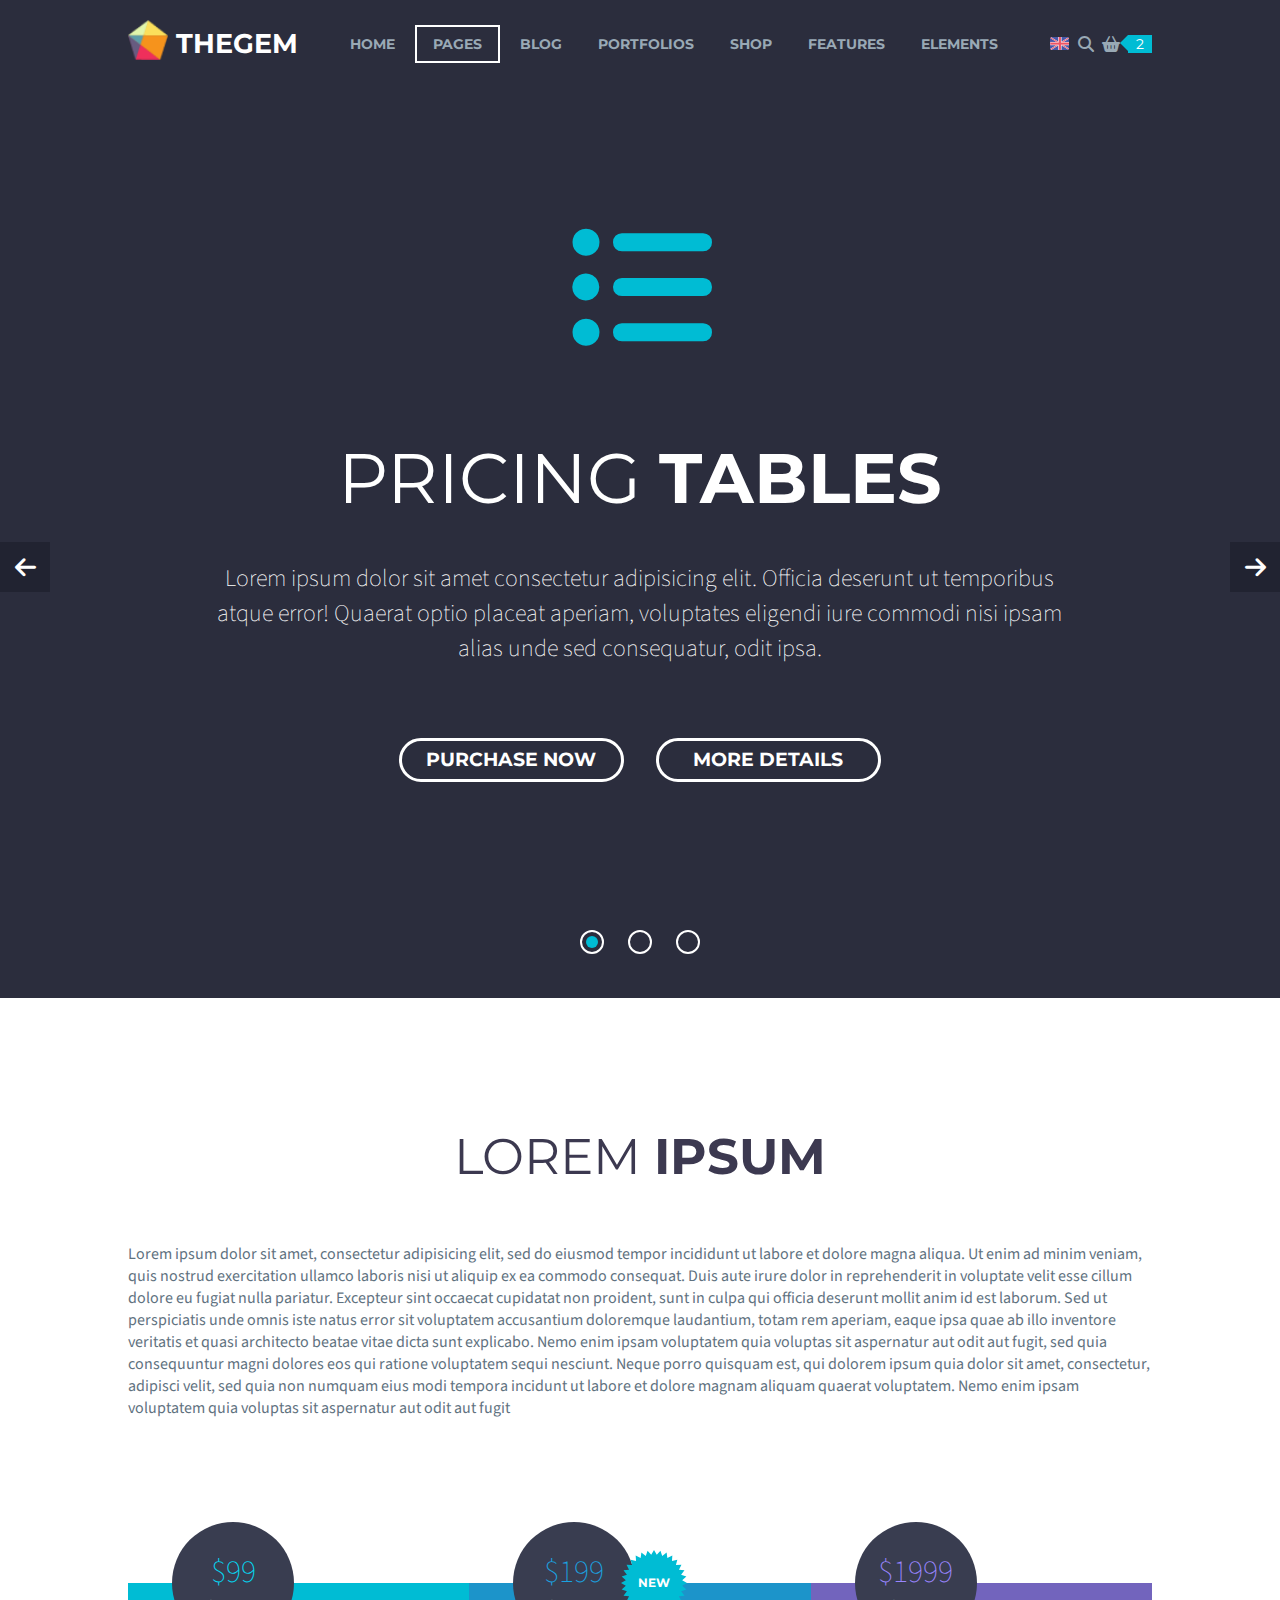
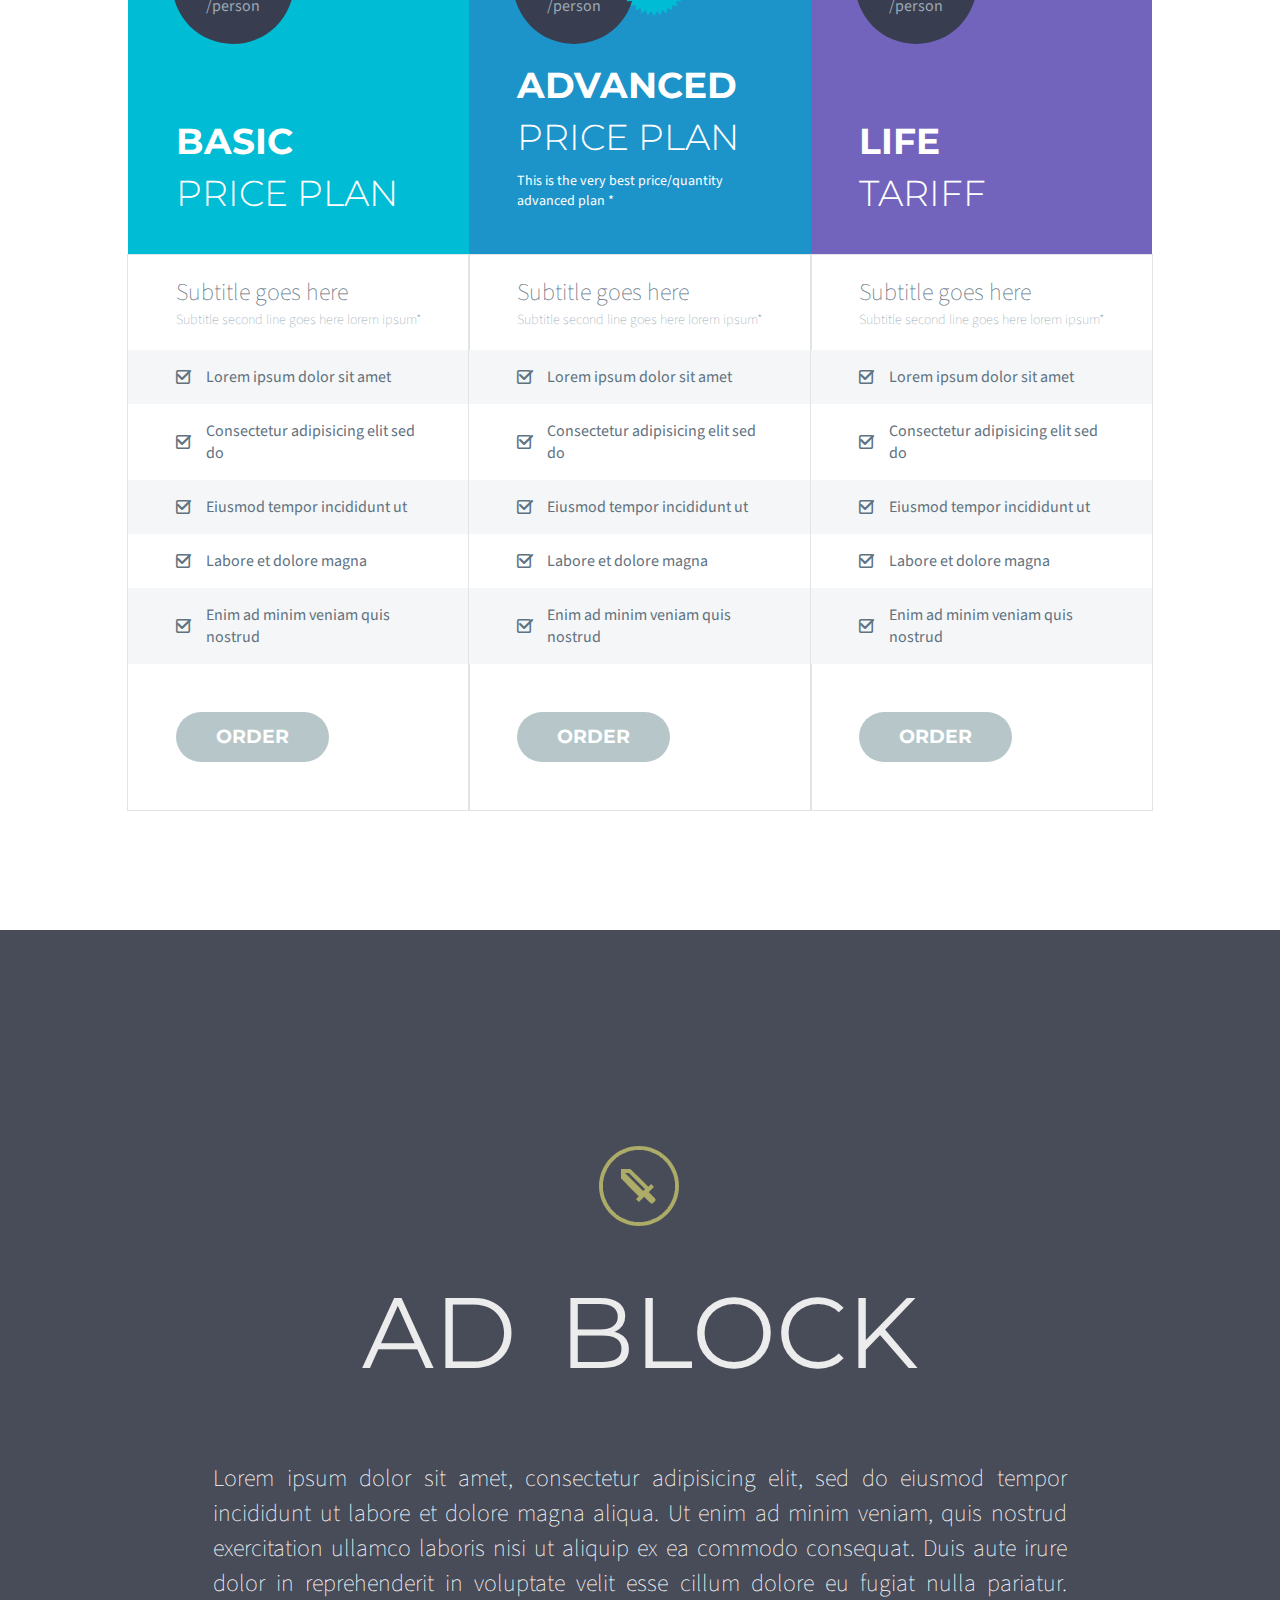
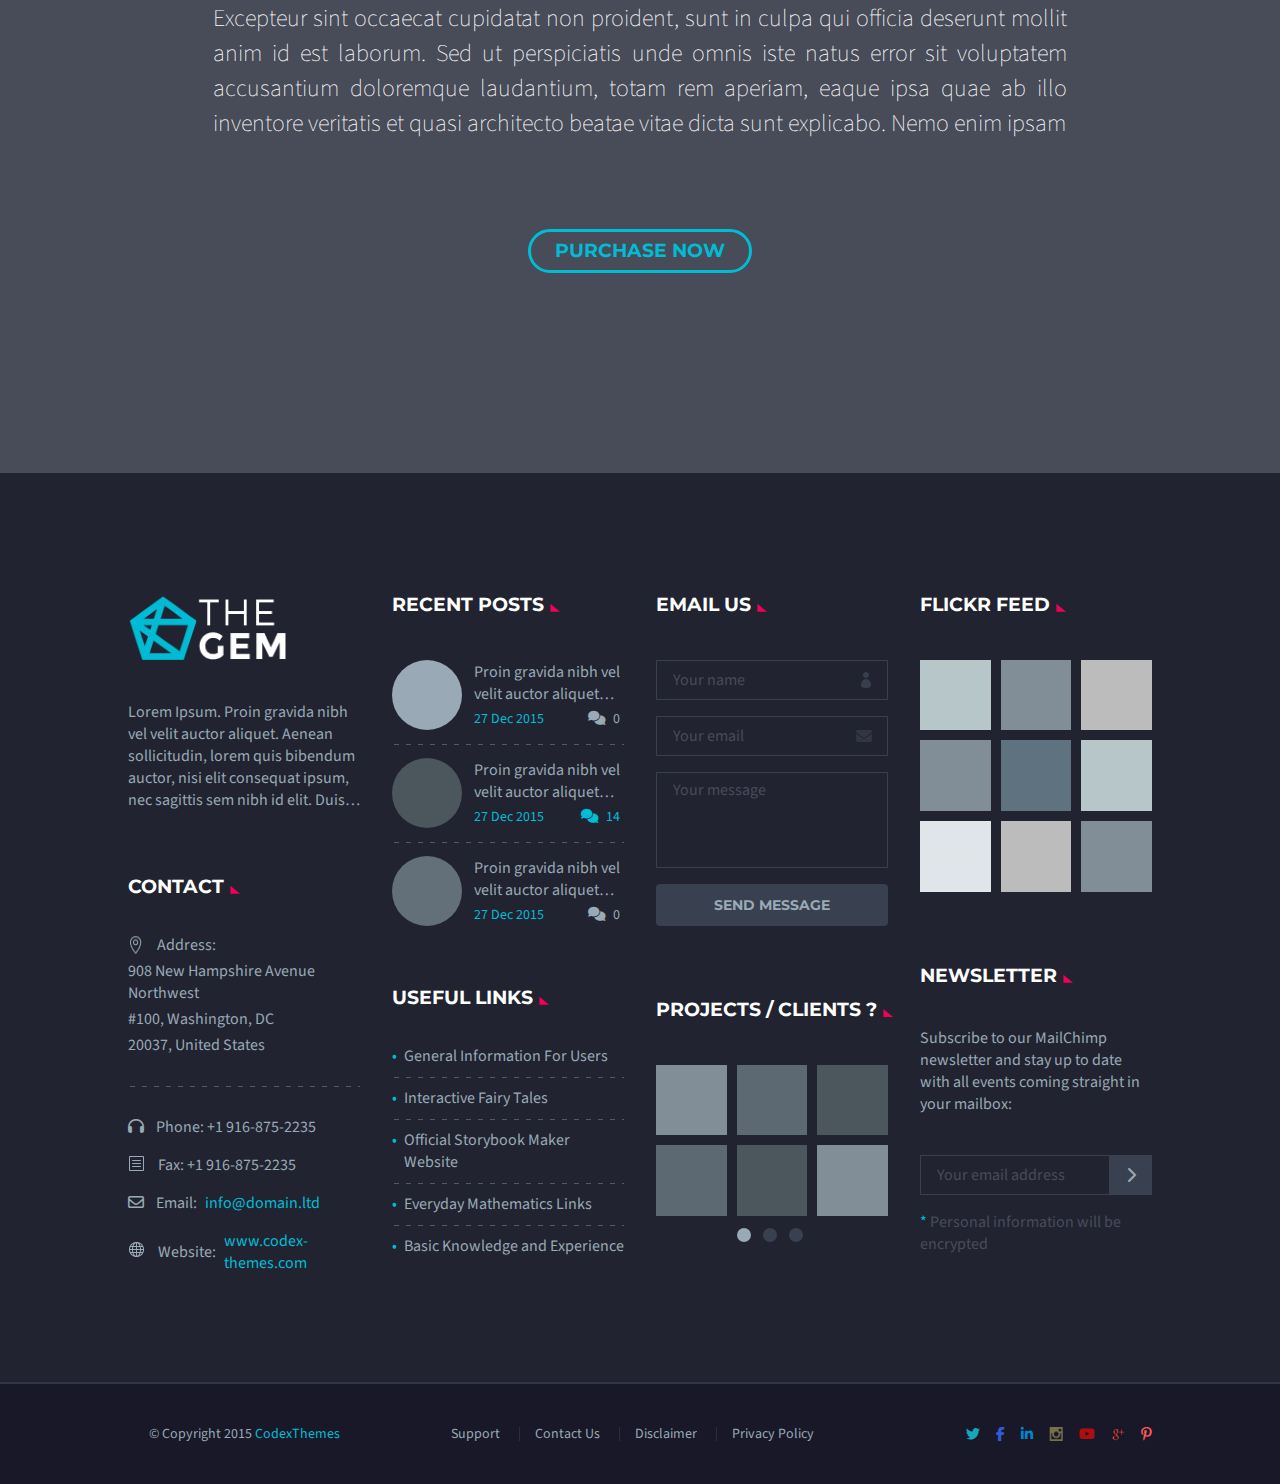
==== commit 381933ab: "fix(feature/footer): re-devide layout" ====
--- a/index.html
+++ b/index.html
@@ -25,7 +25,7 @@
 
 <body>
     <header class="header">
-        <div class="container d-flex justify-content-between align-items-center flex-wrap">
+        <div class="container d-flex justify-content-between align-items-center flex-wrap justify-content-xs-center">
             <a class="header__logo header__link d-flex align-items-center" href="">
                 <img class="header__logo-image" src="/images/logo.png" alt="Logo">
                 <p class="header__logo-brand">Thegem</p>
@@ -343,17 +343,22 @@
 
     <!-- Footer -->
     <footer class="footer-top">
-        <footer class="container">
+        <div class="container">
             <div class="row pt-2 pt-xs-2 pb-10">
                 <!-- Column 1 -->
-                <div class="col-xl-3 col-lg-6 col-md-6 col-sm-10 pt-11  footer-item">
-                    <div class="footer-item__logo d-flex flex-column pb-8 pb-xs-8">
-                        <div class="footer-item__logo-img pb-5"> <img src="/images/logo_footer.png" alt="Logo footer">
-                        </div>
-                        <div class="footer-item__logo-text"> Lorem Ipsum. Proin gravida nibh vel velit auctor aliquet.
-                            Aenean sollicitudin, lorem quis bibendum auctor, nisi elit consequat ipsum, nec sagittis sem
-                            nibh id elit. Duis sed odio </div>
-                    </div>
+                <div class="col-xl-3 col-lg-6 col-md-12 col-sm-12 pt-11 footer-item">
+                    <!-- Logo section -->
+                    <div class="col-12 p-0">
+                        <div class="footer-item__logo d-flex flex-column pb-8 pb-xs-8">
+                            <div class="footer-item__logo-img pb-5"> <img src="/images/logo_footer.png" alt="Logo footer">
+                            </div>
+                            <div class="footer-item__logo-text"> Lorem Ipsum. Proin gravida nibh vel velit auctor aliquet.
+                                Aenean sollicitudin, lorem quis bibendum auctor, nisi elit consequat ipsum, nec sagittis sem
+                                nibh id elit. Duis sed odio </div>
+                        </div>
+                    </div>
+                    <!-- Contact section -->
+                   <div class="col-12 p-0">
                     <div class="footer-item__contact pb-1">
                         <h1 class="m-0 pb-1">Contact</h1>
                         <div class="footer-item__contact-address d-flex flex-column  pt-5 pb-4 gap-1">
@@ -379,107 +384,121 @@
                             <a class="is-highlighted">www.codex-themes.com</a>
                         </div>
                     </div>
+                   </div>
                 </div>
                     <!-- Column 2 -->
-                <div class="col-xl-3 col-lg-6 col-md-6 col-sm-10 pt-11 footer-item">
-                    <div class="footer-item__posts pb-7 pb-xs-7">
-                        <h1 class="m-0 pb-5">Recent posts</h1>
-                            <!-- Post 1 -->
-                        <div class="footer-item__post d-flex align-items-center gap-2 py-2-plus">
-                            <div class="footer-item__post-avt avt-1"></div>
-                            <div class="footer-item__post-content d-flex flex-column gap-1 px-1">
-                                <div class="footer-item__post-text"> Proin gravida nibh vel velit auctor aliquet
-                                    aenean abcdsacsacdsc fdjagnkagnklgblakgb </div>
-                                <div class="footer-item__post-meta d-flex justify-content-between">
-                                    <a class="footer-item__post-time">27 Dec 2015</a>
-                                    <a class="footer-item__post-comment"> <i class="fa-solid fa-comments pr-1"></i>
-                                        <span>0</span> </a>
+                <div class="col-xl-3 col-lg-6 col-md-12 col-sm-12 pt-11 footer-item">
+                    <!-- Recent post section -->
+                    <div class="col-12 p-0">
+                        <div class="footer-item__posts pb-7 pb-xs-7">
+                            <h1 class="m-0 pb-5">Recent posts</h1>
+                                <!-- Post 1 -->
+                            <div class="footer-item__post d-flex align-items-center gap-2 py-2-plus">
+                                <div class="footer-item__post-avt avt-1"></div>
+                                <div class="footer-item__post-content d-flex flex-column gap-1 px-1">
+                                    <div class="footer-item__post-text"> Proin gravida nibh vel velit auctor aliquet
+                                        aenean abcdsacsacdsc fdjagnkagnklgblakgb </div>
+                                    <div class="footer-item__post-meta d-flex justify-content-between">
+                                        <a class="footer-item__post-time">27 Dec 2015</a>
+                                        <a class="footer-item__post-comment"> <i class="fa-solid fa-comments pr-1"></i>
+                                            <span>0</span> </a>
+                                    </div>
                                 </div>
                             </div>
-                        </div>
-                        <div class="divider"></div>
-                            <!-- Post 2 -->
-                        <div class="footer-item__post d-flex align-items-center gap-2 py-2-plus">
-                            <div class="footer-item__post-avt avt-2"></div>
-                            <div class="footer-item__post-content d-flex flex-column gap-1 px-1">
-                                <div class="footer-item__post-text"> Proin gravida nibh vel velit auctor aliquet
-                                    aenean abcdsacsacdsc fdjagnkagnklgblakgb </div>
-                                <div class="footer-item__post-meta d-flex justify-content-between">
-                                    <a class="footer-item__post-time">27 Dec 2015</a>
-                                    <a class="footer-item__post-comment is-highlighted"> <i class="fa-solid fa-comments pr-1"></i>
-                                        <span>14</span> </a>
+                            <div class="divider"></div>
+                                <!-- Post 2 -->
+                            <div class="footer-item__post d-flex align-items-center gap-2 py-2-plus">
+                                <div class="footer-item__post-avt avt-2"></div>
+                                <div class="footer-item__post-content d-flex flex-column gap-1 px-1">
+                                    <div class="footer-item__post-text"> Proin gravida nibh vel velit auctor aliquet
+                                        aenean abcdsacsacdsc fdjagnkagnklgblakgb </div>
+                                    <div class="footer-item__post-meta d-flex justify-content-between">
+                                        <a class="footer-item__post-time">27 Dec 2015</a>
+                                        <a class="footer-item__post-comment is-highlighted"> <i class="fa-solid fa-comments pr-1"></i>
+                                            <span>14</span> </a>
+                                    </div>
                                 </div>
                             </div>
-                        </div>
-                        <div class="divider"></div>
-                            <!-- Post 3 -->
-                        <div class="footer-item__post d-flex align-items-center gap-2 py-2-plus">
-                            <div class="footer-item__post-avt avt-3"></div>
-                            <div class="footer-item__post-content d-flex flex-column gap-1 px-1">
-                                <div class="footer-item__post-text"> Proin gravida nibh vel velit auctor aliquet
-                                    aenean abcdsacsacdsc fdjagnkagnklgblakgb </div>
-                                <div class="footer-item__post-meta d-flex justify-content-between">
-                                    <a class="footer-item__post-time">27 Dec 2015</a>
-                                    <a class="footer-item__post-comment"> <i class="fa-solid fa-comments pr-1"></i>
-                                        <span>0</span> </a>
+                            <div class="divider"></div>
+                                <!-- Post 3 -->
+                            <div class="footer-item__post d-flex align-items-center gap-2 py-2-plus">
+                                <div class="footer-item__post-avt avt-3"></div>
+                                <div class="footer-item__post-content d-flex flex-column gap-1 px-1">
+                                    <div class="footer-item__post-text"> Proin gravida nibh vel velit auctor aliquet
+                                        aenean abcdsacsacdsc fdjagnkagnklgblakgb </div>
+                                    <div class="footer-item__post-meta d-flex justify-content-between">
+                                        <a class="footer-item__post-time">27 Dec 2015</a>
+                                        <a class="footer-item__post-comment"> <i class="fa-solid fa-comments pr-1"></i>
+                                            <span>0</span> </a>
+                                    </div>
                                 </div>
                             </div>
                         </div>
                     </div>
-                    <div class="footer-item__usefuls">
-                        <h1 class="m-0 pb-4">Useful links</h1>
-                        <div class="footer-item__useful d-flex flex-column m-0 p-0 pt-1">
-                            <a class="py-2">General Information For Users</a>
-                            <div class="divider"></div>
-                            <a class="py-2">Interactive Fairy Tales</a>
-                            <div class="divider"></div>
-                            <a class="py-2">Official Storybook Maker Website</a>
-                            <div class="divider"></div>
-                            <a class="py-2">Everyday Mathematics Links</a>
-                            <div class="divider"></div>
-                            <a class="py-2">Basic Knowledge and Experience</a>
+                    <!-- Useful links section -->
+                    <div class="col-12 p-0">
+                        <div class="footer-item__usefuls">
+                            <h1 class="m-0 pb-4">Useful links</h1>
+                            <div class="footer-item__useful d-flex flex-column m-0 p-0 pt-1">
+                                <a class="py-2">General Information For Users</a>
+                                <div class="divider"></div>
+                                <a class="py-2">Interactive Fairy Tales</a>
+                                <div class="divider"></div>
+                                <a class="py-2">Official Storybook Maker Website</a>
+                                <div class="divider"></div>
+                                <a class="py-2">Everyday Mathematics Links</a>
+                                <div class="divider"></div>
+                                <a class="py-2">Basic Knowledge and Experience</a>
+                            </div>
                         </div>
                     </div>
                 </div>
                 
                 <!-- Column 3 -->
-                <div class="col-xl-3 col-lg-6 col-md-6 col-sm-10 pt-11 footer-item">
-                    <div class="footer-item__email pb-9 pb-xs-9 d-flex flex-column gap-3">
-                        <h1 class="m-0 pb-4">Email us</h1>
-                        <div class="footer-item__email-name d-flex pt-1">
-                            <input type="text" name="name" id="name" placeholder="Your name" class="py-2 pl-3 pr-5">
-                            <label for="name"> <img src="/images/logo_user.png" alt=""></label>
-                            </div>
-                        <div class="footer-item__email-mail d-flex">
-                            <input type="email" name="email" id="email" placeholder="Your email" autocomplete="off" class="py-2 pl-3 pr-5">
-                            <label for="email" class="d-flex align-items-center"> <i class="fa-solid fa-envelope"></i></label>
-                        </div>
-                        <textarea class="footer-item__email-message py-2 px-3" name="message" id="message"
-                            title="message" placeholder="Your message"></textarea>
-                            
-                            <button class="footer-item__email-button py-2-plus" title="Send message">Send message</button>
-                    </div>
-
-                    <div class="footer-item__projects">
-                        <h1 class="m-0 pb-6">Projects / clients ?</h1>
-                        <div class="footer-item__projects-list d-flex flex-wrap justify-content-center pt-1 pb-2">
-                            <div class="footer-item__project"></div>
-                            <div class="footer-item__project"></div>
-                            <div class="footer-item__project"></div>
-                            <div class="footer-item__project"></div>
-                            <div class="footer-item__project"></div>
-                            <div class="footer-item__project"></div>
-                        </div>
-                        <div class="footer__indicators d-flex gap-2 justify-content-center pt-1">
-                            <a class="footer__indicator footer__indicator--current"></a>
-                            <a class="footer__indicator"></a>
-                            <a class="footer__indicator"></a>
-                        </div>
-                    </div>
+                <div class="col-xl-3 col-lg-6 col-md-12 col-sm-12 pt-11 footer-item">
+                    <!-- Email us section -->
+                     <div class="col-12 p-0">
+                        <div class="footer-item__email pb-9 pb-xs-9 d-flex flex-column gap-3">
+                            <h1 class="m-0 pb-4">Email us</h1>
+                            <div class="footer-item__email-name d-flex pt-1">
+                                <input type="text" name="name" id="name" placeholder="Your name" class="py-2 pl-3 pr-5">
+                                <label for="name"> <img src="/images/logo_user.png" alt=""></label>
+                                </div>
+                            <div class="footer-item__email-mail d-flex">
+                                <input type="email" name="email" id="email" placeholder="Your email" autocomplete="off" class="py-2 pl-3 pr-5">
+                                <label for="email" class="d-flex align-items-center"> <i class="fa-solid fa-envelope"></i></label>
+                            </div>
+                            <textarea class="footer-item__email-message py-2 px-3" name="message" id="message"
+                                title="message" placeholder="Your message"></textarea>
+                                
+                                <button class="footer-item__email-button py-2-plus" title="Send message">Send message</button>
+                        </div>
+                     </div>
+                     <!-- Projects section -->
+                     <div class="col-12 p-0">
+                        <div class="footer-item__projects">
+                            <h1 class="m-0 pb-6">Projects / clients ?</h1>
+                            <div class="footer-item__projects-list d-flex flex-wrap justify-content-center pt-1 pb-2">
+                                <div class="footer-item__project"></div>
+                                <div class="footer-item__project"></div>
+                                <div class="footer-item__project"></div>
+                                <div class="footer-item__project"></div>
+                                <div class="footer-item__project"></div>
+                                <div class="footer-item__project"></div>
+                            </div>
+                            <div class="footer__indicators d-flex gap-2 justify-content-center pt-1">
+                                <a class="footer__indicator footer__indicator--current"></a>
+                                <a class="footer__indicator"></a>
+                                <a class="footer__indicator"></a>
+                            </div>
+                        </div>
+                     </div>
                 </div>
                 
                 <!-- Column 4 -->
-                <div class="col-xl-3 col-lg-6 col-md-6 col-sm-10 pt-11 footer-item">
+                <div class="col-xl-3 col-lg-6 col-md-12 col-sm-12 pt-11 footer-item">
+                    <!-- Flickr Feed section -->
+                    <div class="col-12 p-0">
                         <div class="footer-item__flickr">
                             <h1 class="m-0 pb-6">Flickr feed</h1>
                             <div class="footer-item__flickr-list d-flex flex-wrap justify-content-center pt-1">
@@ -494,35 +513,38 @@
                                 <div class="footer-item__flickr-feed"></div>
                             </div>
                         </div>
-
-                    <div class="footer-item__letters pb-9 pb-xs-9 d-flex flex-column gap-3"></div>
-                        <h1 class="m-0 pb-6">Newsletter</h1>
-                        <p class="footer-item__letter-content m-0 pb-6">
-                        Subscribe to our MailChimp newsletter and stay up to date with
-                            all events coming straight in your mailbox:
-                        </p>
-                        <div class="footer-item__letter-mail d-flex mb-3">
-                            <input type="email" name="letter-email" id="letter-email" placeholder="Your email address" autocomplete="off" class="py-2 pl-3 pr-5">
-                            <a class="footer-item__letter-mail__button d-flex align-items-center py-2 px-3 " href="#" title="Send letter mail">
-                                <i class="fa-solid fa-chevron-right"></i>
-                            </a>
-                        </div>
-                        <div class="footer-item__letter-text"><span class="is-highlighted">*</span> Personal information will be encrypted</div>
-                    </div>
-            </div>
-        </footer>
+                    </div>
+                    <!-- Newsletter section -->
+                    <div class="col-12 p-0">
+                        <div class="footer-item__letters pb-9 pb-xs-9 d-flex flex-column gap-3"></div>
+                            <h1 class="m-0 pb-6">Newsletter</h1>
+                            <p class="footer-item__letter-content m-0 pb-6">
+                            Subscribe to our MailChimp newsletter and stay up to date with
+                                all events coming straight in your mailbox:
+                            </p>
+                            <div class="footer-item__letter-mail d-flex mb-3">
+                                <input type="email" name="letter-email" id="letter-email" placeholder="Your email address" autocomplete="off" class="py-2 pl-3 pr-5">
+                                <a class="footer-item__letter-mail__button d-flex align-items-center py-2 px-3 " href="#" title="Send letter mail">
+                                    <i class="fa-solid fa-chevron-right"></i>
+                                </a>
+                            </div>
+                            <div class="footer-item__letter-text"><span class="is-highlighted">*</span> Personal information will be encrypted</div>
+                        </div>
+                </div>
+            </div>
+        </div>
     </footer>
     <footer class="footer-bottom">
         <div class="container">
             <div class="row py-6 footer__bar gap-3 justify-content-between">
-                <div class="col-xl-3 col-lg-5 footer__bar-copyright"> © Copyright 2015 <a class="is-highlighted">CodexThemes</a> </div>
-                <div class="col-xl-5 col-lg-5 footer__bar-menu">
+                <div class="col-xl-3 col-lg-12 footer__bar-copyright text-center"> © Copyright 2015 <a class="is-highlighted">CodexThemes</a> </div>
+                <div class="col-xl-5 col-lg-12 footer__bar-menu text-center">
                     <a class="footer__bar-menu__item">Support</a>
                     <a class="footer__bar-menu__item">Contact us</a>
                     <a class="footer__bar-menu__item">Disclaimer</a>
                     <a class="footer__bar-menu__item">Privacy Policy</a>
                 </div>
-                <div class="col-xl-2 col-lg-5 footer__bar-social d-flex align-items-center gap-3 pr-0">
+                <div class="col-xl-3 col-lg-12 footer__bar-social d-flex align-items-center justify-content-center justify-content-xl-end gap-3">
                     <a href="" title="twitter"><i class="fa-brands fa-twitter"></i></a>
                     <a href="" title="facebook"><i class="fa-brands fa-facebook-f"></i></a>
                     <a href="" title="linkedin"><i class="fa-brands fa-linkedin-in"></i></a>
--- a/css/custom-responsive.css
+++ b/css/custom-responsive.css
@@ -1,7 +1,6 @@
 :root {
     --columns: 12;
     --gap: 32px;
-    --xs-breakpoint: 480px;
     --xs-breakpoint: 480px;
     --sm-breakpoint: 576px;
     --md-breakpoint: 768px;
@@ -226,6 +225,7 @@
 @media (min-width: 1200px) {
     .flex-xl-row { flex-direction: row; }
     .flex-xl-column { flex-direction: column; }
+    .justify-content-xl-end { justify-content: flex-end;}
 }
 
 /* Margin and Padding utilities */
@@ -360,6 +360,10 @@
 
 }
 
+@media (max-width: 305px) {
+  .justify-content-xs-center { justify-content: center!important;}
+}
+
 .m-0 { margin: 0; }
 .m-1 { margin: 4px; }
 .m-2 { margin: 8px; }
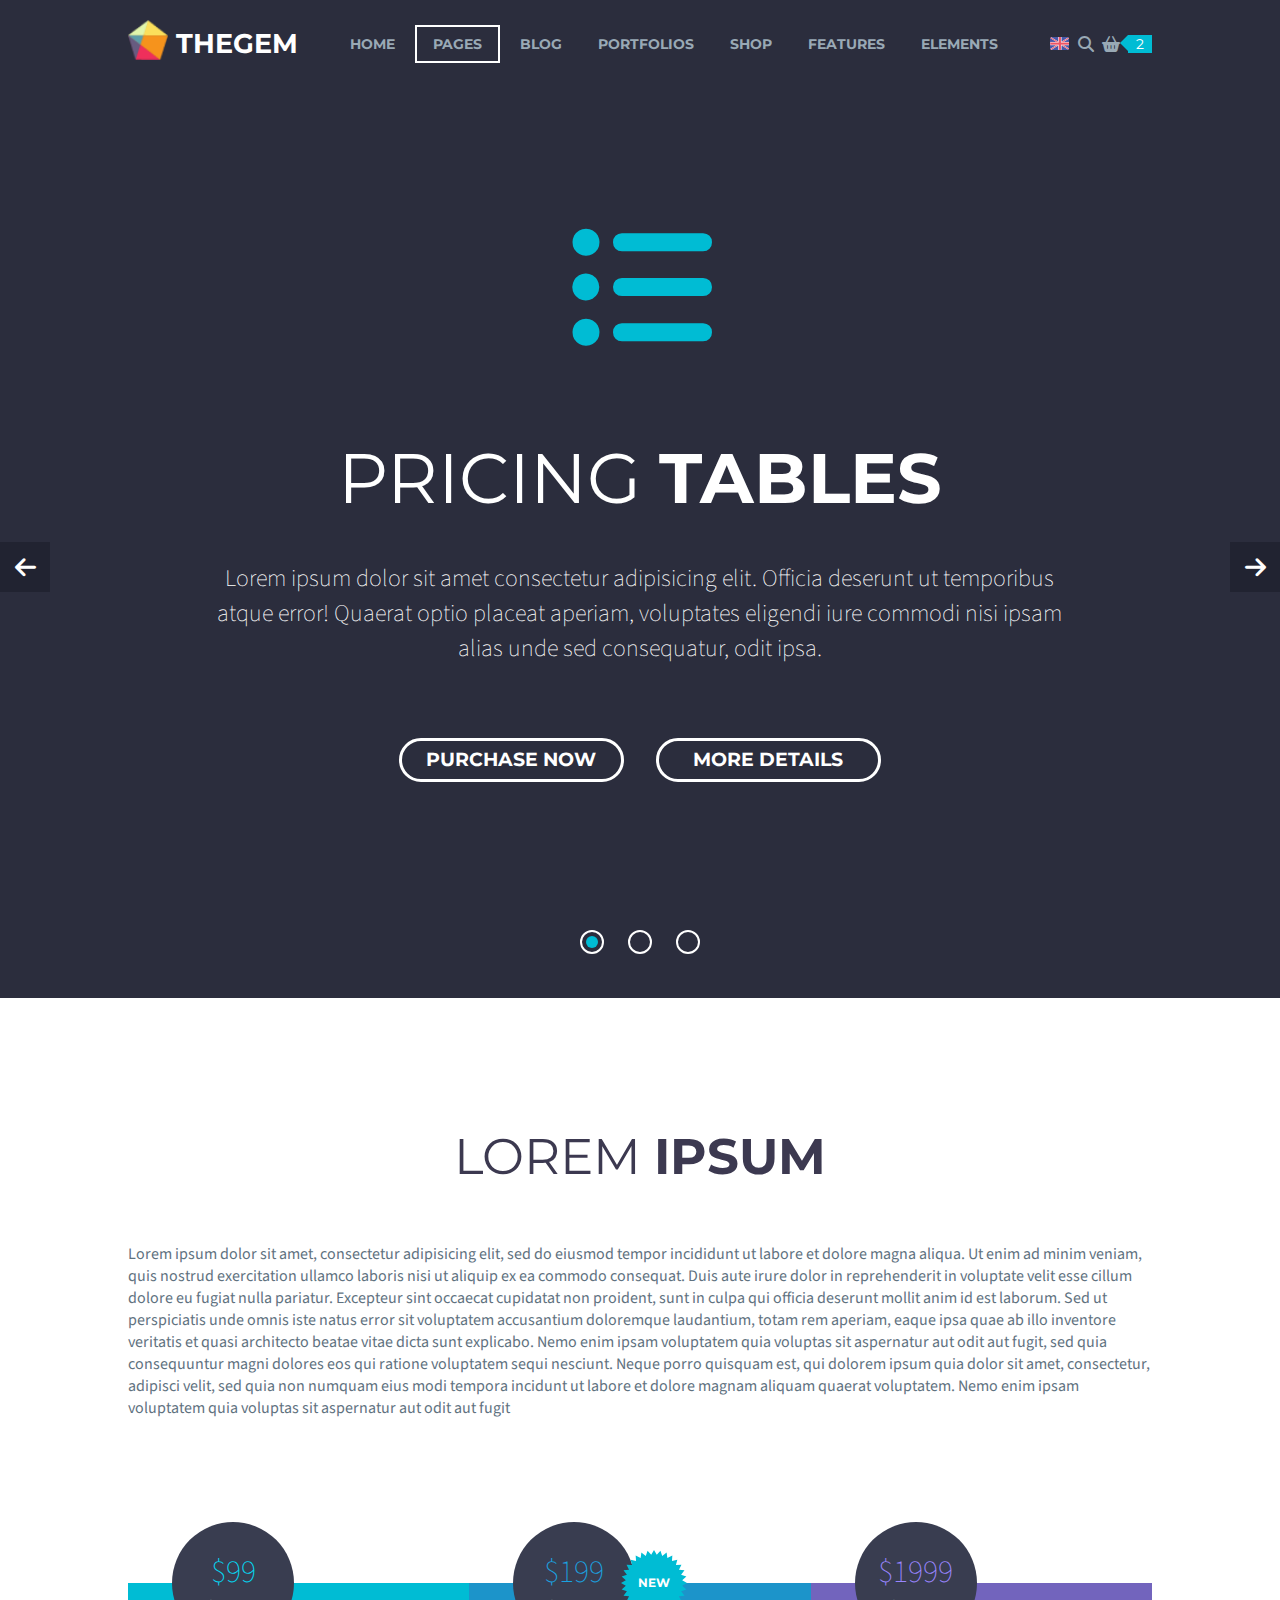
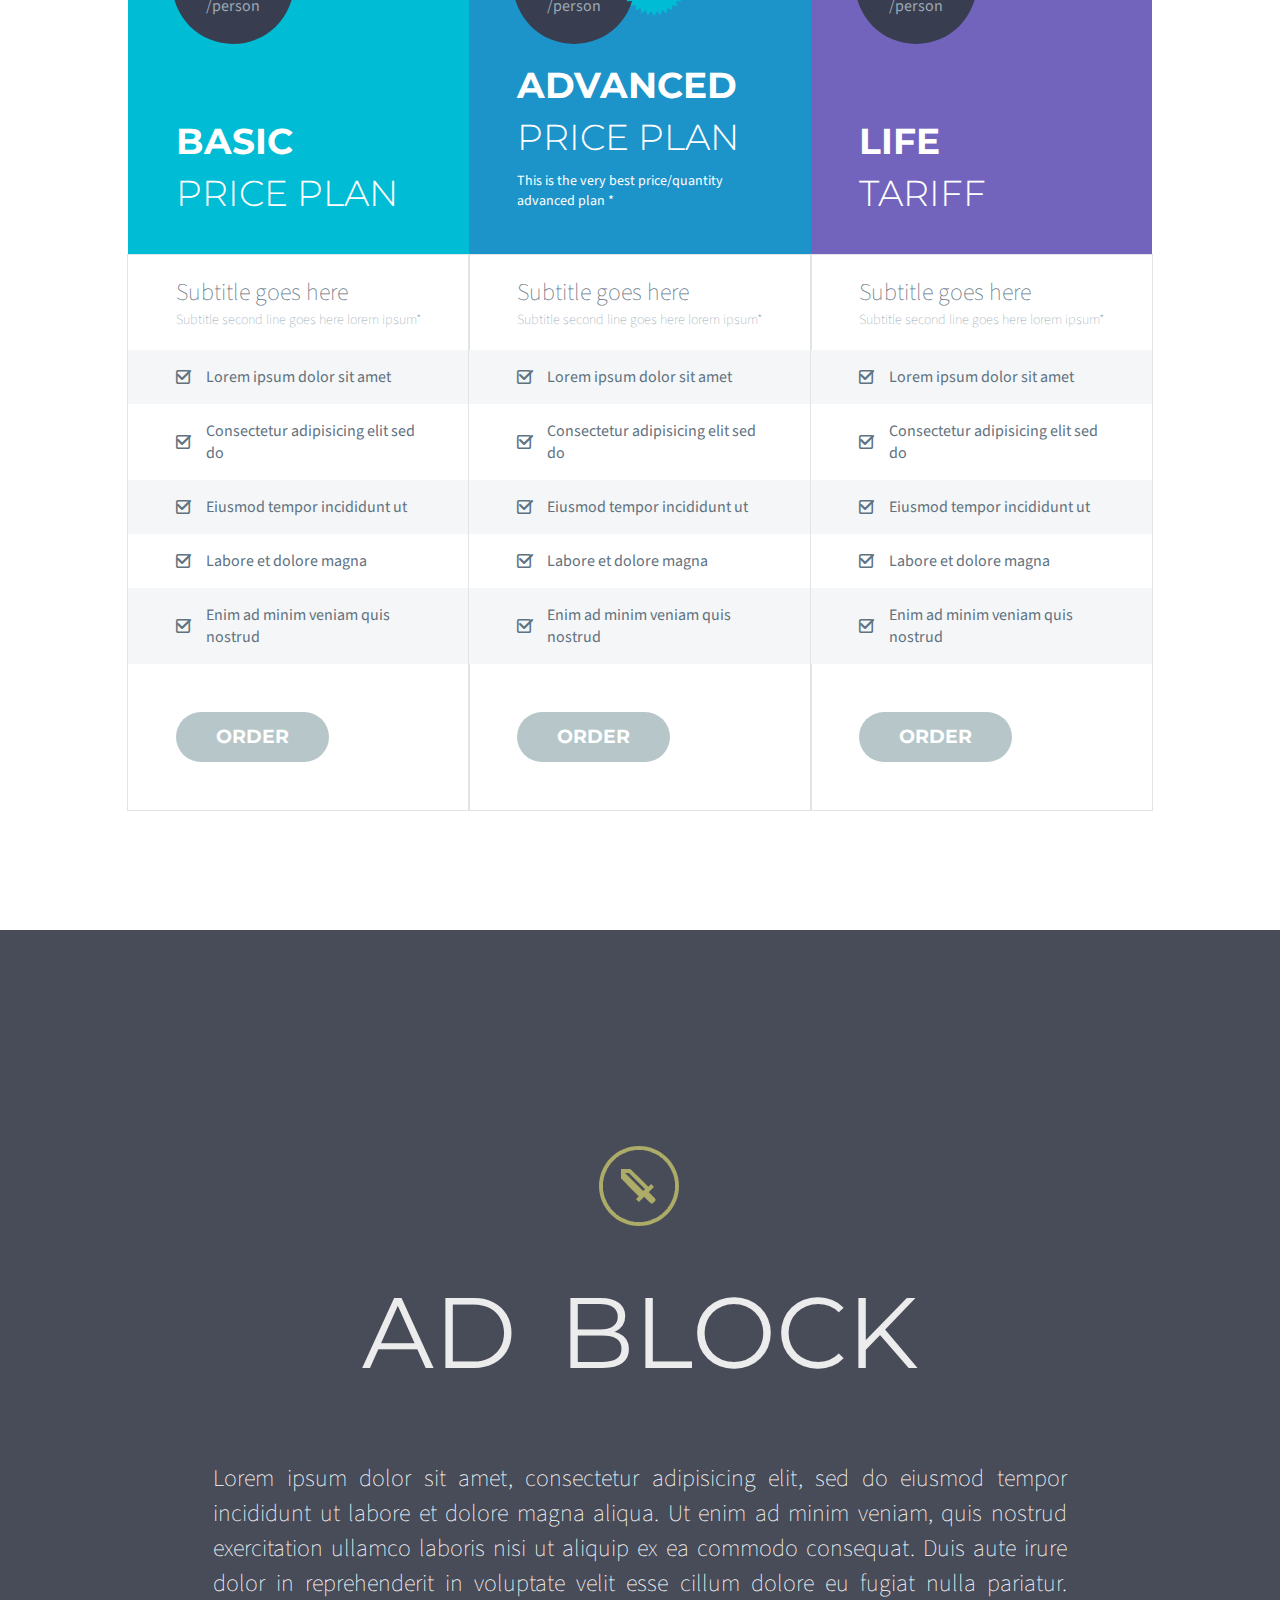
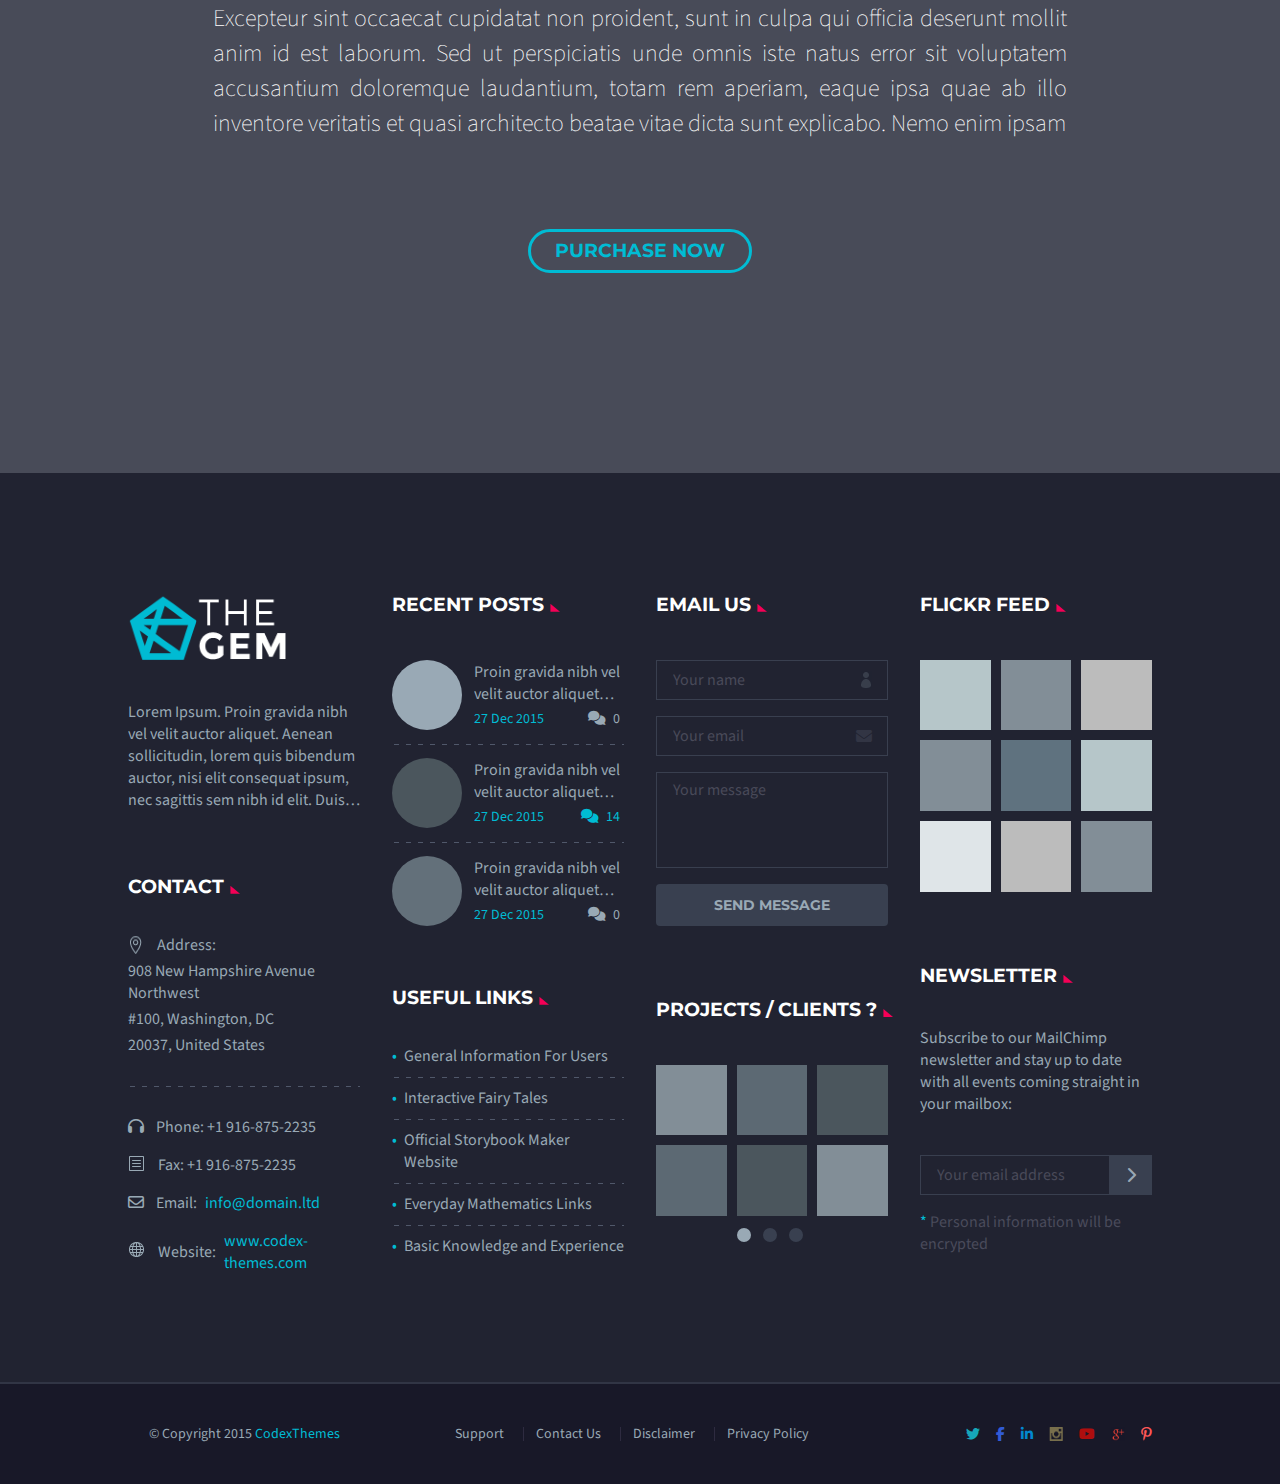
==== commit 93e84007: "fix(feature/footer): fix footer bottom" ====
--- a/index.html
+++ b/index.html
@@ -346,7 +346,7 @@
         <div class="container">
             <div class="row pt-2 pt-xs-2 pb-10">
                 <!-- Column 1 -->
-                <div class="col-xl-3 col-lg-6 col-md-12 col-sm-12 pt-11 footer-item">
+                <div class="col-xl-3 col-lg-6 col-md-6 col-sm-12 pt-11 footer-item">
                     <!-- Logo section -->
                     <div class="col-12 p-0">
                         <div class="footer-item__logo d-flex flex-column pb-8 pb-xs-8">
@@ -387,7 +387,7 @@
                    </div>
                 </div>
                     <!-- Column 2 -->
-                <div class="col-xl-3 col-lg-6 col-md-12 col-sm-12 pt-11 footer-item">
+                <div class="col-xl-3 col-lg-6 col-md-6 col-sm-12 pt-11 footer-item">
                     <!-- Recent post section -->
                     <div class="col-12 p-0">
                         <div class="footer-item__posts pb-7 pb-xs-7">
@@ -397,7 +397,8 @@
                                 <div class="footer-item__post-avt avt-1"></div>
                                 <div class="footer-item__post-content d-flex flex-column gap-1 px-1">
                                     <div class="footer-item__post-text"> Proin gravida nibh vel velit auctor aliquet
-                                        aenean abcdsacsacdsc fdjagnkagnklgblakgb </div>
+                                        aenean lorem proin gravida nibh vel velit auctor aliquet
+                                        aenean lorem  </div>
                                     <div class="footer-item__post-meta d-flex justify-content-between">
                                         <a class="footer-item__post-time">27 Dec 2015</a>
                                         <a class="footer-item__post-comment"> <i class="fa-solid fa-comments pr-1"></i>
@@ -411,7 +412,8 @@
                                 <div class="footer-item__post-avt avt-2"></div>
                                 <div class="footer-item__post-content d-flex flex-column gap-1 px-1">
                                     <div class="footer-item__post-text"> Proin gravida nibh vel velit auctor aliquet
-                                        aenean abcdsacsacdsc fdjagnkagnklgblakgb </div>
+                                        aenean lorem proin gravida nibh vel velit auctor aliquet
+                                        aenean lorem </div>
                                     <div class="footer-item__post-meta d-flex justify-content-between">
                                         <a class="footer-item__post-time">27 Dec 2015</a>
                                         <a class="footer-item__post-comment is-highlighted"> <i class="fa-solid fa-comments pr-1"></i>
@@ -424,8 +426,9 @@
                             <div class="footer-item__post d-flex align-items-center gap-2 py-2-plus">
                                 <div class="footer-item__post-avt avt-3"></div>
                                 <div class="footer-item__post-content d-flex flex-column gap-1 px-1">
-                                    <div class="footer-item__post-text"> Proin gravida nibh vel velit auctor aliquet
-                                        aenean abcdsacsacdsc fdjagnkagnklgblakgb </div>
+                                    <div class="footer-item__post-text">Proin gravida nibh vel velit auctor aliquet
+                                        aenean lorem proin gravida nibh vel velit auctor aliquet
+                                        aenean lorem </div>
                                     <div class="footer-item__post-meta d-flex justify-content-between">
                                         <a class="footer-item__post-time">27 Dec 2015</a>
                                         <a class="footer-item__post-comment"> <i class="fa-solid fa-comments pr-1"></i>
@@ -455,7 +458,7 @@
                 </div>
                 
                 <!-- Column 3 -->
-                <div class="col-xl-3 col-lg-6 col-md-12 col-sm-12 pt-11 footer-item">
+                <div class="col-xl-3 col-lg-6 col-md-6 col-sm-12 pt-11 footer-item">
                     <!-- Email us section -->
                      <div class="col-12 p-0">
                         <div class="footer-item__email pb-9 pb-xs-9 d-flex flex-column gap-3">
@@ -496,7 +499,7 @@
                 </div>
                 
                 <!-- Column 4 -->
-                <div class="col-xl-3 col-lg-6 col-md-12 col-sm-12 pt-11 footer-item">
+                <div class="col-xl-3 col-lg-6 col-md-6 col-sm-12 pt-11 footer-item">
                     <!-- Flickr Feed section -->
                     <div class="col-12 p-0">
                         <div class="footer-item__flickr">
@@ -538,7 +541,7 @@
         <div class="container">
             <div class="row py-6 footer__bar gap-3 justify-content-between">
                 <div class="col-xl-3 col-lg-12 footer__bar-copyright text-center"> © Copyright 2015 <a class="is-highlighted">CodexThemes</a> </div>
-                <div class="col-xl-5 col-lg-12 footer__bar-menu text-center">
+                <div class="col-xl-5 col-lg-12 footer__bar-menu d-flex flex-wrap justify-content-center">
                     <a class="footer__bar-menu__item">Support</a>
                     <a class="footer__bar-menu__item">Contact us</a>
                     <a class="footer__bar-menu__item">Disclaimer</a>
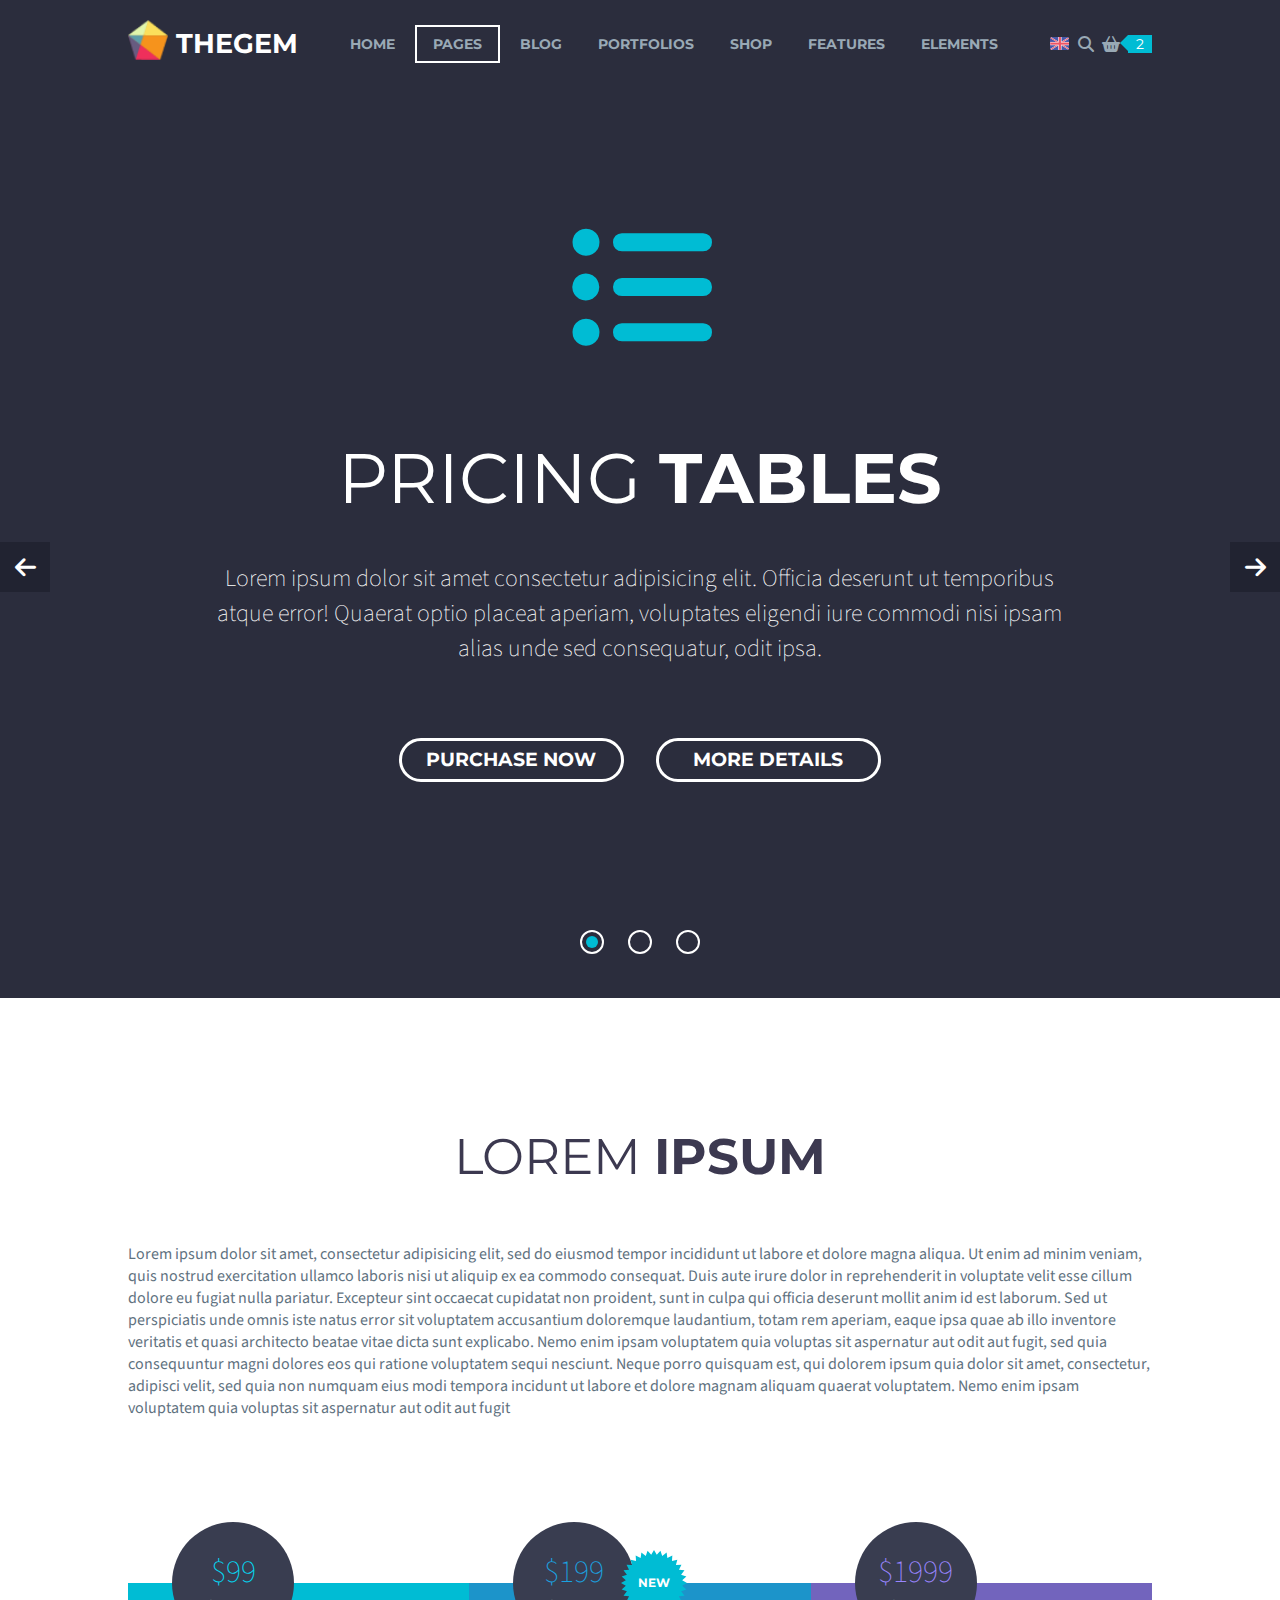
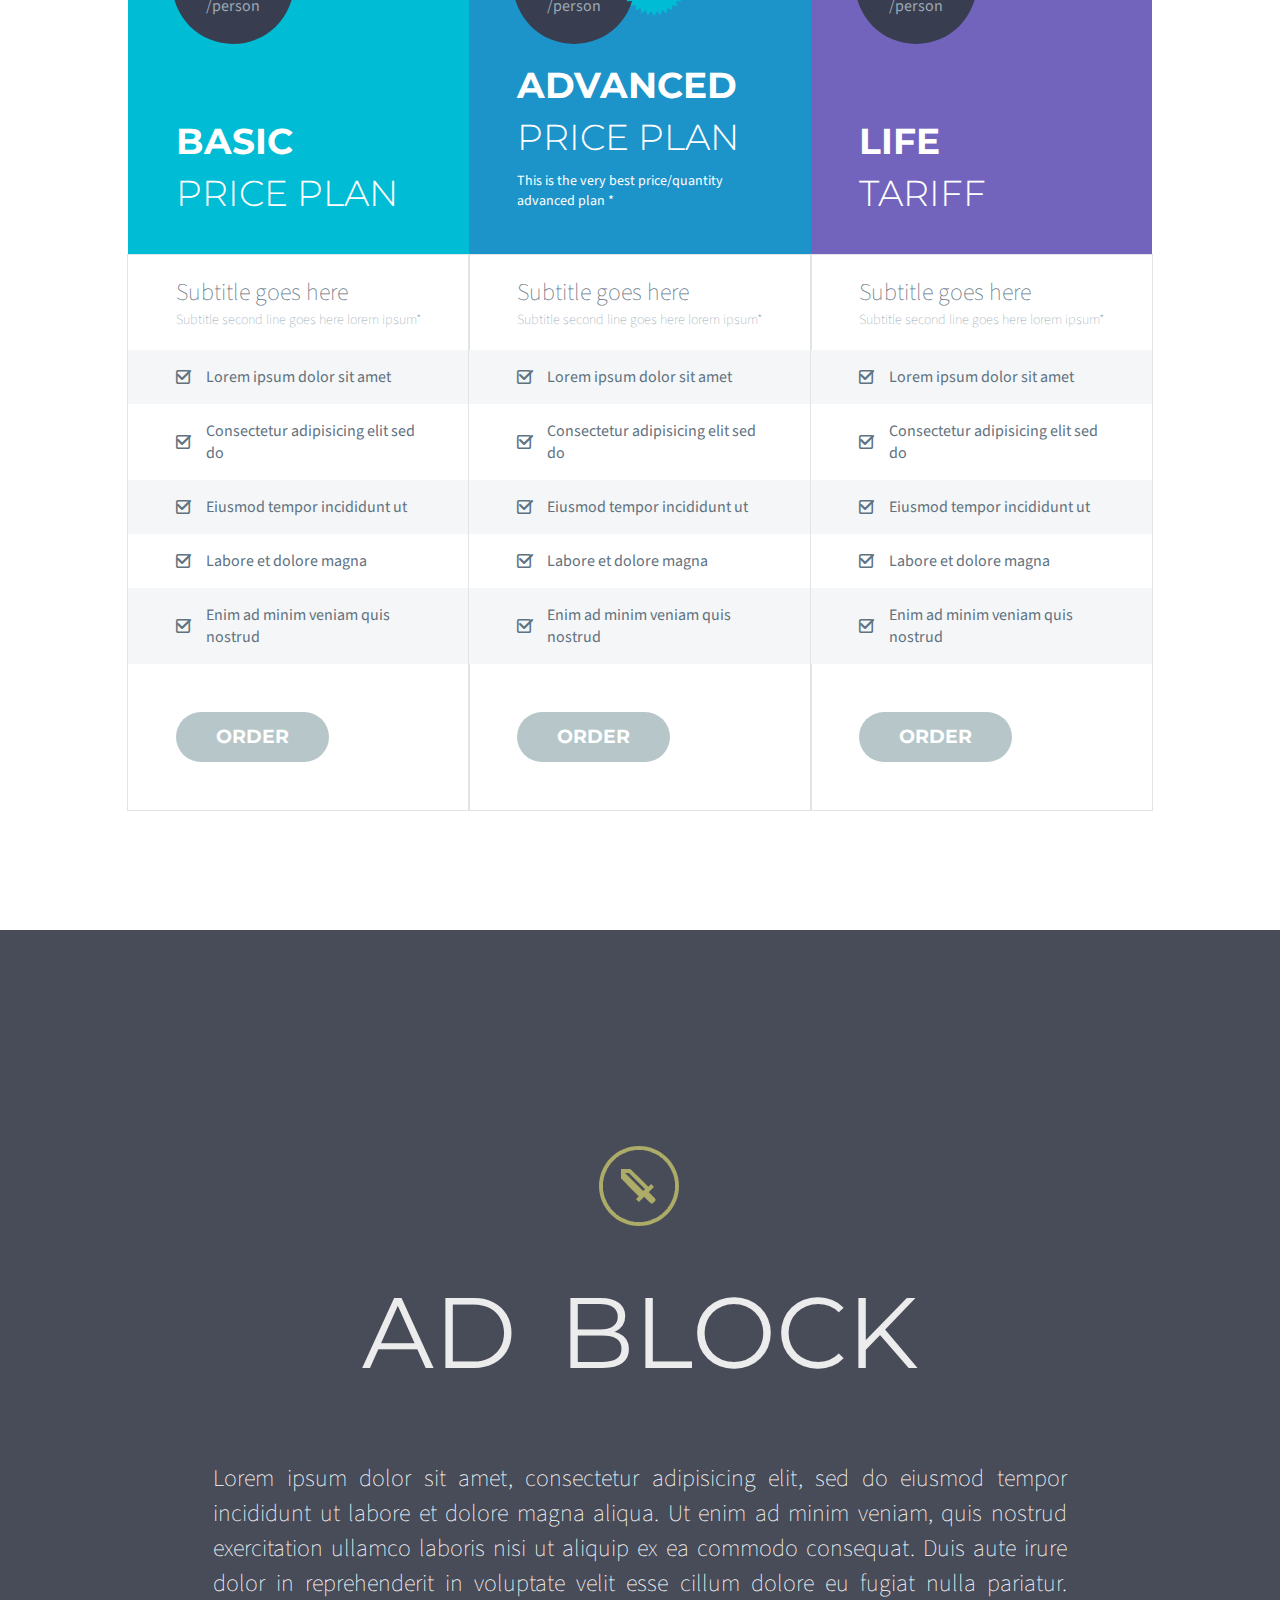
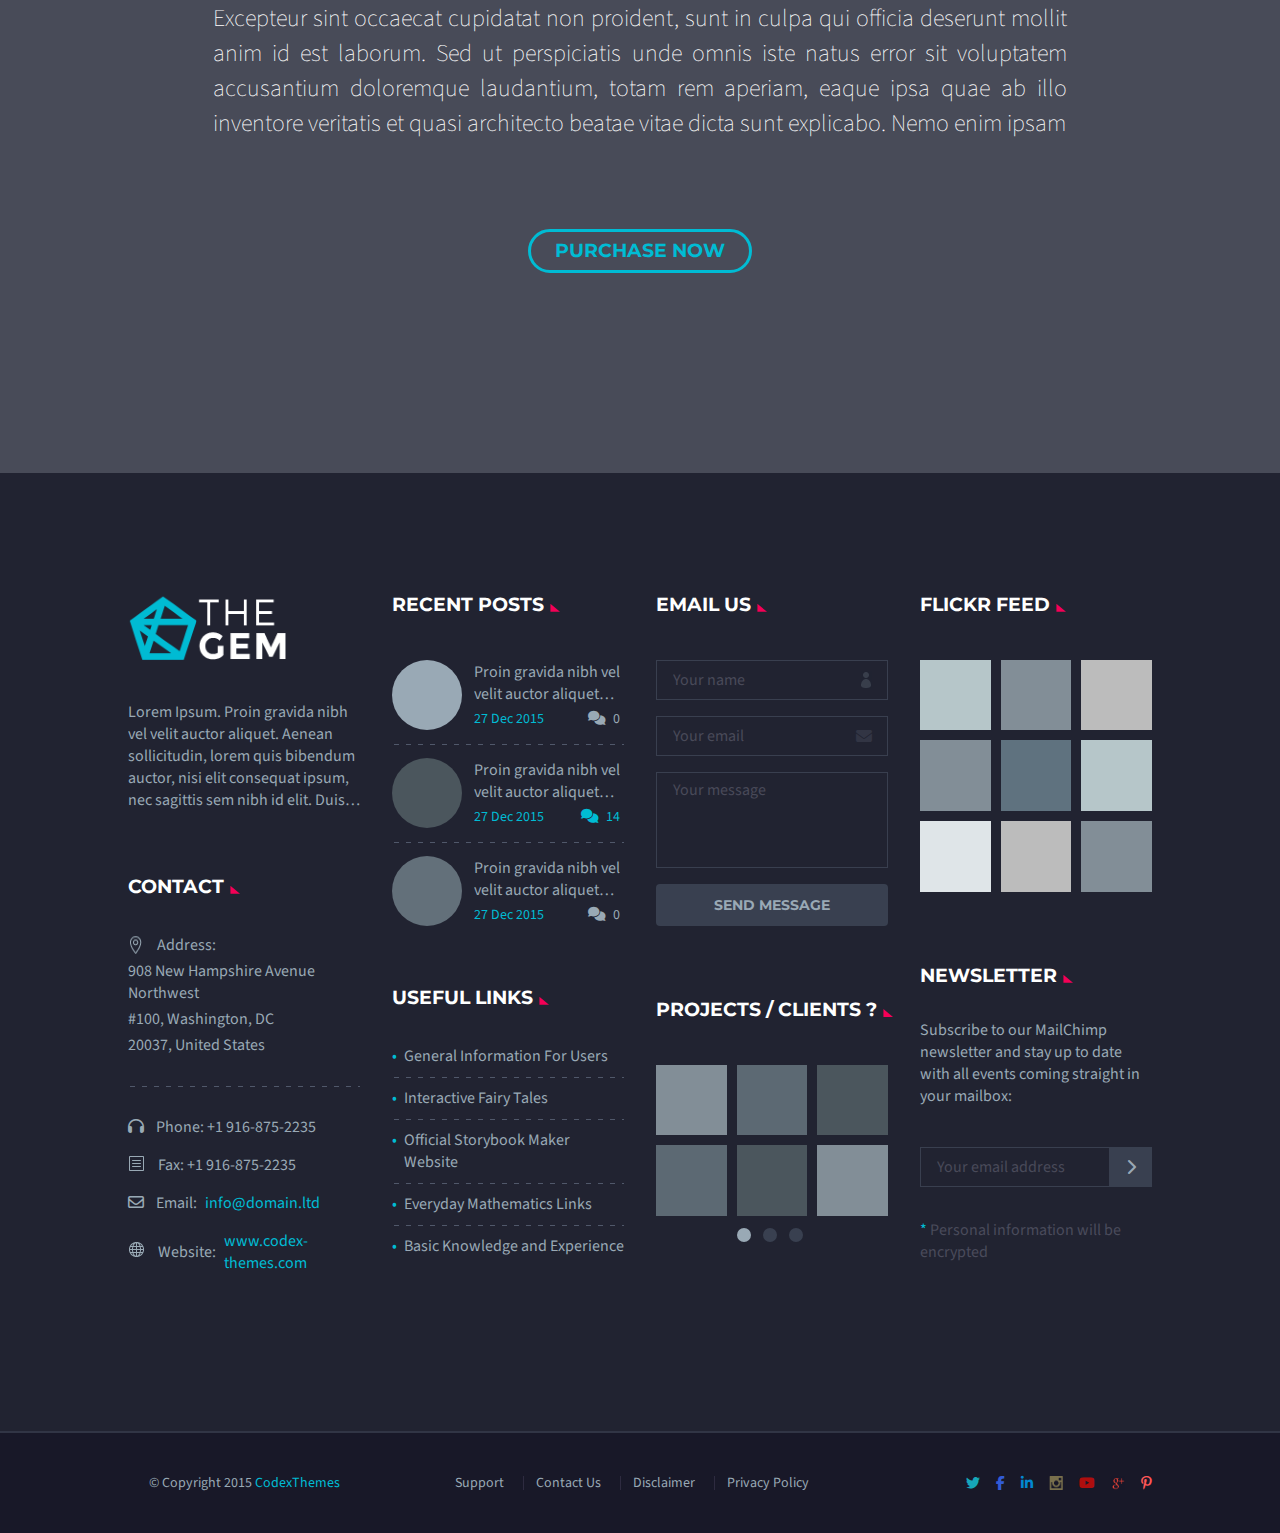
==== commit 8d3b480e: "fix(feature/footer): fix new letter" ====
--- a/index.html
+++ b/index.html
@@ -502,7 +502,7 @@
                 <div class="col-xl-3 col-lg-6 col-md-6 col-sm-12 pt-11 footer-item">
                     <!-- Flickr Feed section -->
                     <div class="col-12 p-0">
-                        <div class="footer-item__flickr">
+                        <div class="footer-item__flickr pb-9 pb-xs-9">
                             <h1 class="m-0 pb-6">Flickr feed</h1>
                             <div class="footer-item__flickr-list d-flex flex-wrap justify-content-center pt-1">
                                 <div class="footer-item__flickr-feed"></div>
@@ -519,9 +519,9 @@
                     </div>
                     <!-- Newsletter section -->
                     <div class="col-12 p-0">
-                        <div class="footer-item__letters pb-9 pb-xs-9 d-flex flex-column gap-3"></div>
-                            <h1 class="m-0 pb-6">Newsletter</h1>
-                            <p class="footer-item__letter-content m-0 pb-6">
+                        <div class="footer-item__letters pb-9 pb-xs-9 d-flex flex-column gap-3">
+                            <h1 class="m-0 pb-3">Newsletter</h1>
+                            <p class="footer-item__letter-content m-0 pb-4">
                             Subscribe to our MailChimp newsletter and stay up to date with
                                 all events coming straight in your mailbox:
                             </p>
@@ -533,6 +533,7 @@
                             </div>
                             <div class="footer-item__letter-text"><span class="is-highlighted">*</span> Personal information will be encrypted</div>
                         </div>
+                    </div>
                 </div>
             </div>
         </div>
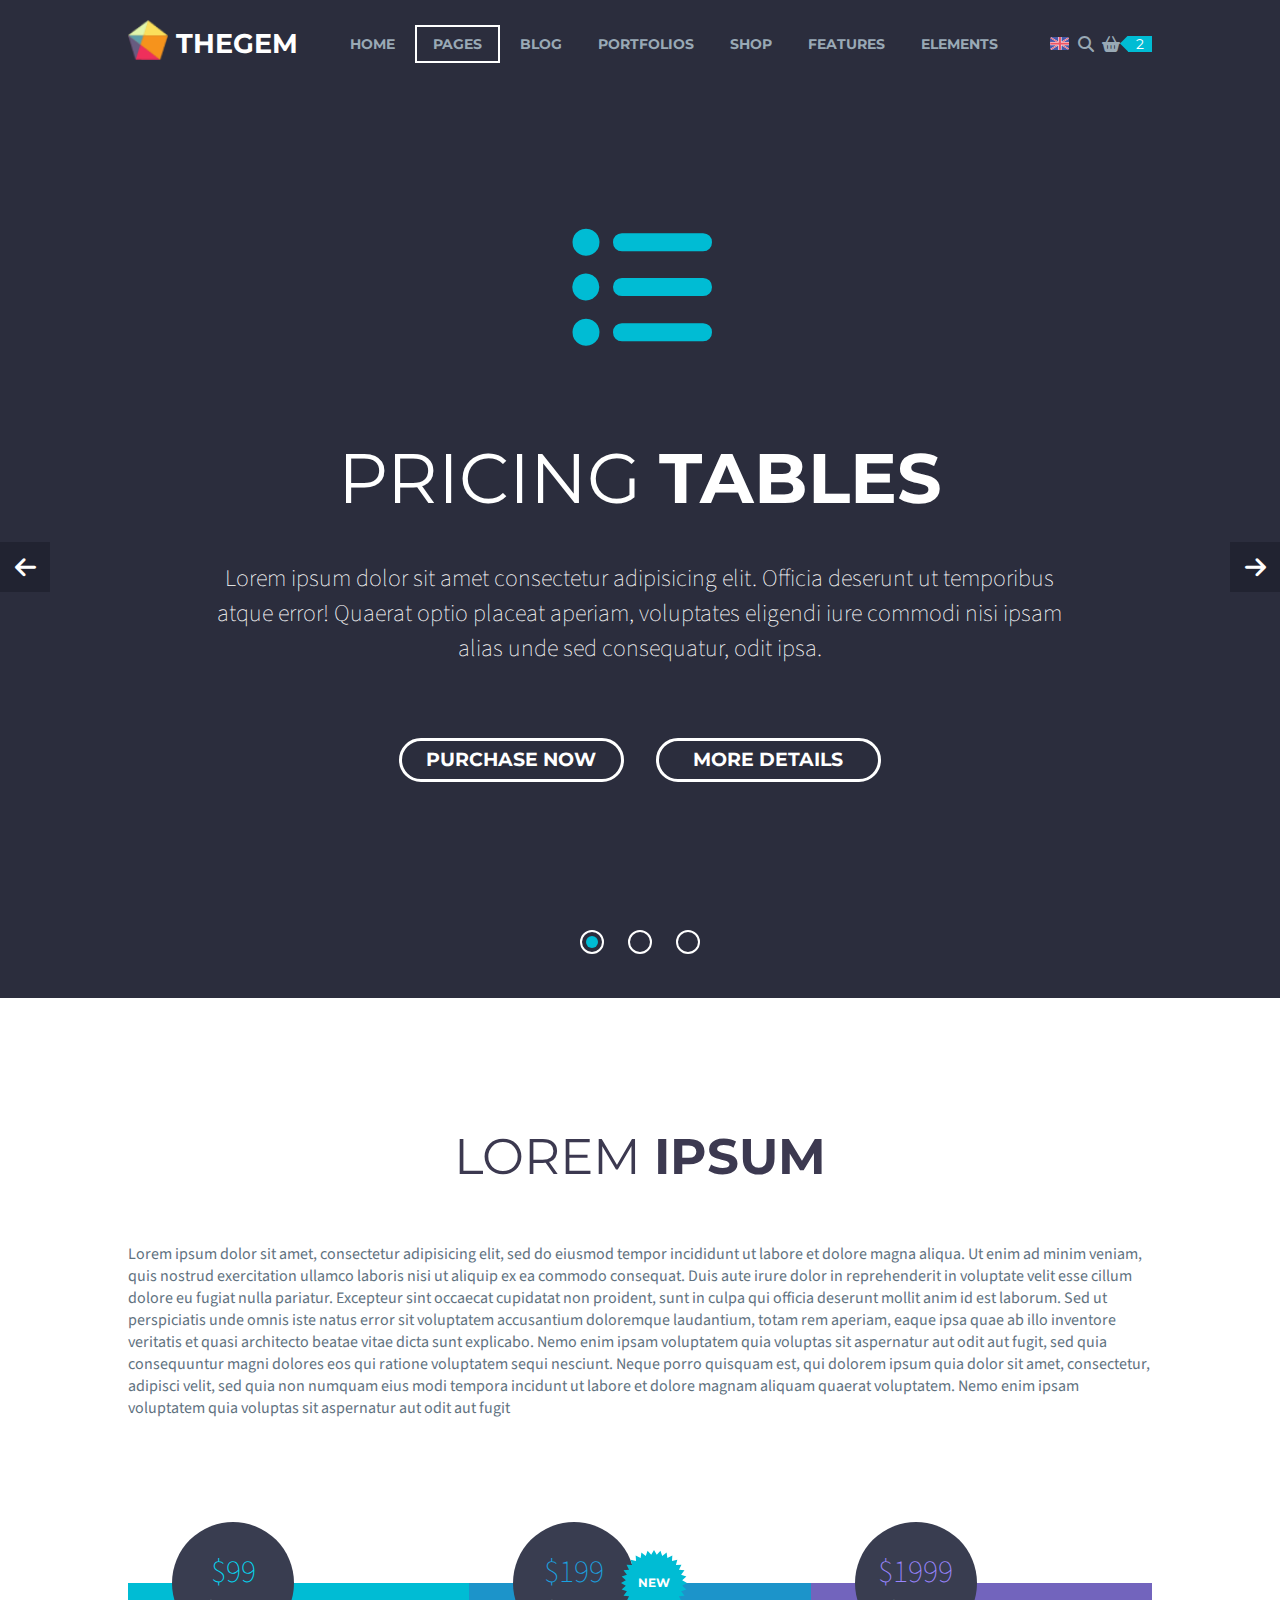
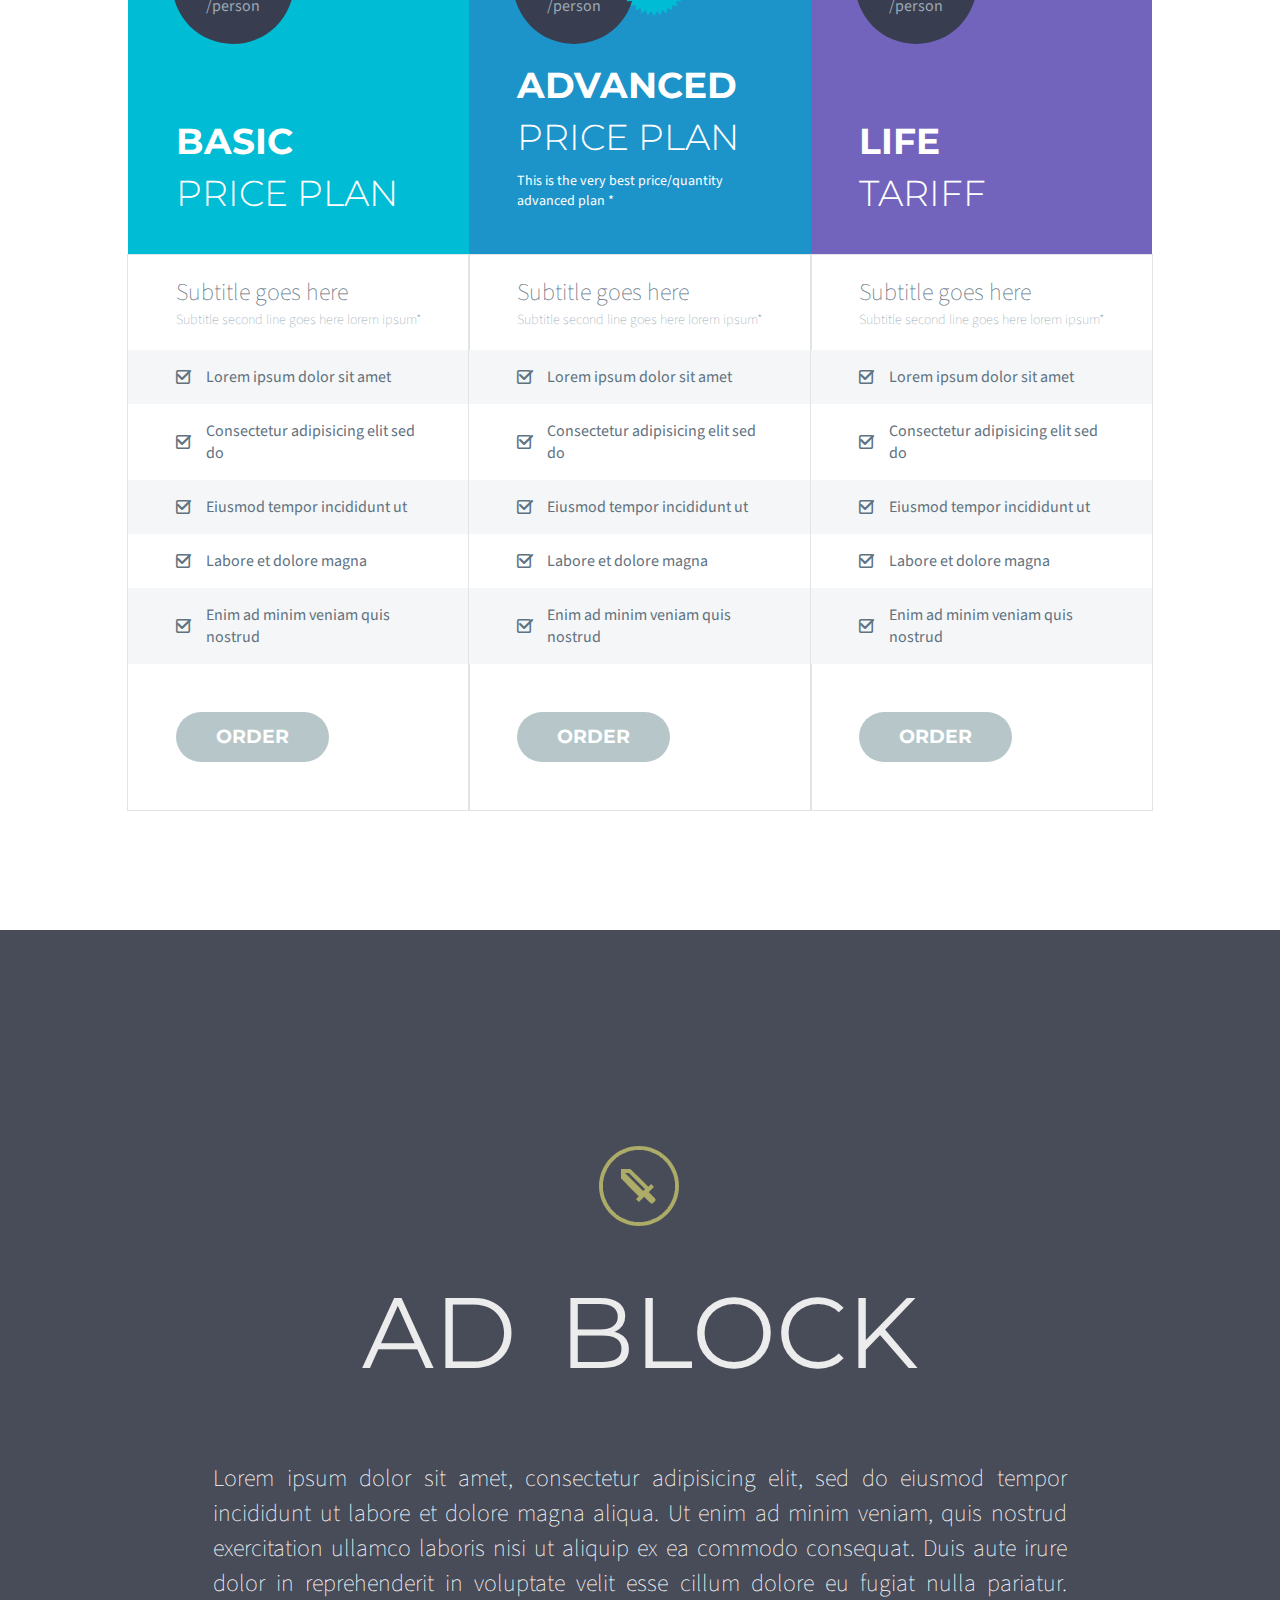
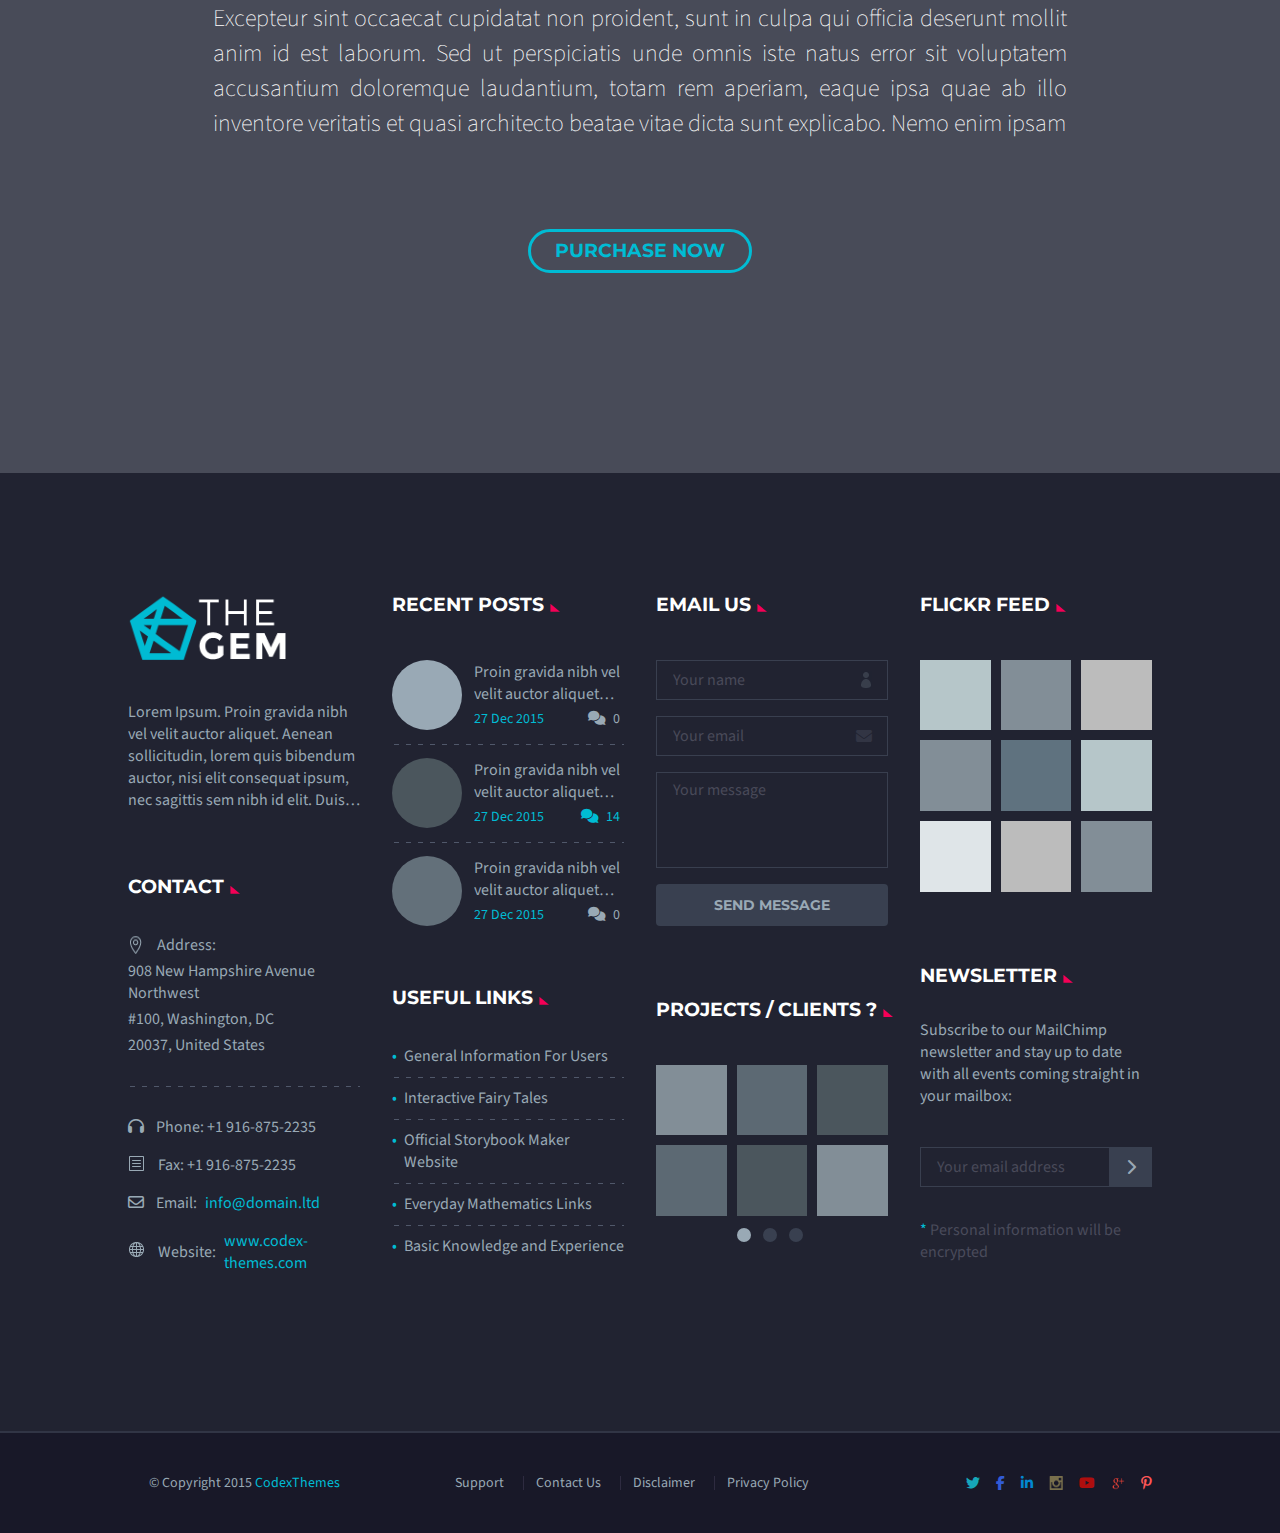
==== commit f61d30ab: "feat(feature/slide_show): implement slide show js" ====
--- a/index.html
+++ b/index.html
@@ -1,5 +1,6 @@
 <!DOCTYPE html>
 <html lang="en">
+
 <head>
     <meta charset="UTF-8">
     <meta name="viewport" content="width=device-width, initial-scale=1.0">
@@ -21,6 +22,7 @@
         href="https://fonts.googleapis.com/css2?family=Source+Code+Pro:ital,wght@0,200..900;1,200..900&family=Source+Sans+3:ital,wght@0,200..900;1,200..900&display=swap"
         rel="stylesheet">
     <link rel="stylesheet" href="https://cdnjs.cloudflare.com/ajax/libs/font-awesome/6.6.0/css/all.min.css">
+    <script type="text/javascript" src="/js/slider.js"></script>
 </head>
 
 <body>
@@ -68,44 +70,108 @@
         </div>
     </header>
 
+    <!-- Slider -->
     <div class="slider">
-        <div class="container d-flex flex-column align-items-center pt-11 pb-6 pt-xs-7 pb-xs-4">
-            <div class="col-lg-10 col-sm-12 text-center px-0">
-                <div class="slider__logo pt-3 pb-9 pt-xs-3 pb-xs-5">
-                    <i class="fa-solid fa-list-ul"></i>
-                </div>
-                <div class="slider__title pt-1 pt-xs-1">
-                    Pricing
-                    <span class="slider__title slider__title--sub">Tables</span>
-                </div>
-                <p class="slider__content m-0 pt-6 pt-xs-6 pb-9 pb-xs-5">
-                    Lorem ipsum dolor sit amet consectetur adipisicing elit. Officia
-                    deserunt ut temporibus atque error! Quaerat optio placeat aperiam,
-                    voluptates eligendi iure commodi nisi ipsam alias unde sed
-                    consequatur, odit ipsa.
-                </p>
-                <div class="d-flex flex-wrap justify-content-center pb-11 pb-xs-4 gap-5">
-                    <button class="slider__button slider__button-purchase px-4 py-2 px-xs-4 py-xs-3">
-                        Purchase now
-                    </button>
-                    <button class="slider__button slider__button-details px-4 py-2 px-xs-4 py-xs-3">
-                        More details
-                    </button>
-                </div>
-            </div>
-            <button class="slider__arrow slider__arrow--prev text-center p-2" aria-label="Previous slide">
-                <i class="fa-solid fa-arrow-left"></i>
-            </button>
-            <button class="slider__arrow slider__arrow--next text-center p-2" aria-label="Next slide">
-                <i class="fa-solid fa-arrow-right"> </i>
-            </button>
-
-            <div class="slider__indicators d-flex justify-content-center pt-5 pb-2 pt-xs-5 pb-xs-2 gap-4">
-                <div class="slider__indicator slider__indicator--current"></div>
-                <div class="slider__indicator"></div>
-                <div class="slider__indicator"></div>
-            </div>
-        </div>
+
+        <!-- Slide 1 -->
+        <div class="slider__slide">
+            <div class="container d-flex flex-column align-items-center pt-11 pb-6 pt-xs-7 pb-xs-4">
+                <div class="col-lg-10 col-sm-12 text-center px-0">
+                    <div class="slider__logo pt-3 pb-9 pt-xs-3 pb-xs-5">
+                        <i class="fa-solid fa-list-ul"></i>
+                    </div>
+                    <div class="slider__title pt-1 pt-xs-1">
+                        Pricing
+                        <span class="slider__title slider__title--sub">Tables</span>
+                    </div>
+                    <p class="slider__content m-0 pt-6 pt-xs-6 pb-9 pb-xs-5">
+                        Lorem ipsum dolor sit amet consectetur adipisicing elit. Officia
+                        deserunt ut temporibus atque error! Quaerat optio placeat aperiam,
+                        voluptates eligendi iure commodi nisi ipsam alias unde sed
+                        consequatur, odit ipsa.
+                    </p>
+                    <div class="d-flex flex-wrap justify-content-center pb-9 pb-xs-4 gap-5">
+                        <button class="slider__button slider__button-purchase px-4 py-2 px-xs-4 py-xs-3">
+                            Purchase now
+                        </button>
+                        <button class="slider__button slider__button-details px-4 py-2 px-xs-4 py-xs-3">
+                            More details
+                        </button>
+                    </div>
+                </div>
+            </div>
+        </div>
+
+        <!-- Slide 2 -->
+        <div class="slider__slide">
+            <div class="container d-flex flex-column align-items-center pt-11 pb-6 pt-xs-7 pb-xs-4">
+                <div class="col-lg-10 col-sm-12 text-center px-0">
+                    <div class="slider__logo pt-3 pb-9 pt-xs-3 pb-xs-5">
+                        <i class="fa-solid fa-list-ul"></i>
+                    </div>
+                    <div class="slider__title pt-1 pt-xs-1">
+                        Pricing
+                        <span class="slider__title slider__title--sub">Tables 2</span>
+                    </div>
+                    <p class="slider__content m-0 pt-6 pt-xs-6 pb-9 pb-xs-5">
+                        Lorem ipsum dolor sit amet consectetur adipisicing elit. Officia
+                        deserunt ut temporibus atque error! Quaerat optio placeat aperiam,
+                        voluptates eligendi iure commodi nisi ipsam alias unde sed
+                        consequatur, odit ipsa.
+                    </p>
+                    <div class="d-flex flex-wrap justify-content-center pb-9 pb-xs-4 gap-5">
+                        <button class="slider__button slider__button-purchase px-4 py-2 px-xs-4 py-xs-3">
+                            Purchase now
+                        </button>
+                        <button class="slider__button slider__button-details px-4 py-2 px-xs-4 py-xs-3">
+                            More details
+                        </button>
+                    </div>
+                </div>
+            </div>
+        </div>
+
+        <!-- Slide 3 -->
+        <div class="slider__slide">
+            <div class="container d-flex flex-column align-items-center pt-11 pb-6 pt-xs-7 pb-xs-4">
+                <div class="col-lg-10 col-sm-12 text-center px-0">
+                    <div class="slider__logo pt-3 pb-9 pt-xs-3 pb-xs-5">
+                        <i class="fa-solid fa-list-ul"></i>
+                    </div>
+                    <div class="slider__title pt-1 pt-xs-1">
+                        Pricing
+                        <span class="slider__title slider__title--sub">Tables 3</span>
+                    </div>
+                    <p class="slider__content m-0 pt-6 pt-xs-6 pb-9 pb-xs-5">
+                        Lorem ipsum dolor sit amet consectetur adipisicing elit. Officia
+                        deserunt ut temporibus atque error! Quaerat optio placeat aperiam,
+                        voluptates eligendi iure commodi nisi ipsam alias unde sed
+                        consequatur, odit ipsa.
+                    </p>
+                    <div class="d-flex flex-wrap justify-content-center pb-9 pb-xs-4 gap-5">
+                        <button class="slider__button slider__button-purchase px-4 py-2 px-xs-4 py-xs-3">
+                            Purchase now
+                        </button>
+                        <button class="slider__button slider__button-details px-4 py-2 px-xs-4 py-xs-3">
+                            More details
+                        </button>
+                    </div>
+                </div>
+            </div>
+        </div>
+
+        <button class="slider__arrow slider__arrow--prev text-center p-2" aria-label="Previous slide">
+            <i class="fa-solid fa-arrow-left"></i>
+        </button>
+        <button class="slider__arrow slider__arrow--next text-center p-2" aria-label="Next slide">
+            <i class="fa-solid fa-arrow-right"></i>
+        </button>
+        <!-- <div class="slider__indicators d-flex justify-content-center pt-5 pb-7 pt-xs-5 pb-xs-7 gap-4">
+            <div class="slider__indicator"></div>
+            <div class="slider__indicator"></div>
+            <div class="slider__indicator"></div>
+        </div> -->
+        <div class="slider__indicators d-flex justify-content-center pt-5 pb-7 pt-xs-5 pb-xs-7 gap-4"></div>
     </div>
 
     <!-- Introduction -->
@@ -114,16 +180,22 @@
             <div class="introduction d-flex flex-column align-items-center pt-3 pt-xs-3">
                 <h1 class="introduction__title m-0 pb-2">Lorem <span>ipsum</span></h1>
                 <p class="introduction__text m-0 py-7 py-xs-7">
-                    Lorem ipsum dolor sit amet, consectetur adipisicing elit, sed do eiusmod tempor incididunt ut labore et dolore magna aliqua. 
-                    Ut enim ad minim veniam, quis nostrud exercitation ullamco laboris nisi ut aliquip ex ea commodo consequat. 
-                    Duis aute irure dolor in reprehenderit in voluptate velit esse cillum dolore eu fugiat nulla pariatur. 
-                    Excepteur sint occaecat cupidatat non proident, sunt in culpa qui officia deserunt mollit anim id est laborum.
-                        Sed ut perspiciatis unde omnis iste natus error sit voluptatem accusantium doloremque laudantium, 
-                        totam rem aperiam, eaque ipsa quae ab illo inventore veritatis et quasi architecto beatae vitae dicta sunt explicabo. 
-                        Nemo enim ipsam voluptatem quia voluptas sit aspernatur aut odit aut fugit, 
-                        sed quia consequuntur magni dolores eos qui ratione voluptatem sequi nesciunt. 
-                        Neque porro quisquam est, qui dolorem ipsum quia dolor sit amet, consectetur, 
-                        adipisci velit, sed quia non numquam eius modi tempora incidunt ut labore et dolore magnam aliquam quaerat voluptatem. 
+                    Lorem ipsum dolor sit amet, consectetur adipisicing elit, sed do eiusmod tempor incididunt ut labore
+                    et dolore magna aliqua.
+                    Ut enim ad minim veniam, quis nostrud exercitation ullamco laboris nisi ut aliquip ex ea commodo
+                    consequat.
+                    Duis aute irure dolor in reprehenderit in voluptate velit esse cillum dolore eu fugiat nulla
+                    pariatur.
+                    Excepteur sint occaecat cupidatat non proident, sunt in culpa qui officia deserunt mollit anim id
+                    est laborum.
+                    Sed ut perspiciatis unde omnis iste natus error sit voluptatem accusantium doloremque laudantium,
+                    totam rem aperiam, eaque ipsa quae ab illo inventore veritatis et quasi architecto beatae vitae
+                    dicta sunt explicabo.
+                    Nemo enim ipsam voluptatem quia voluptas sit aspernatur aut odit aut fugit,
+                    sed quia consequuntur magni dolores eos qui ratione voluptatem sequi nesciunt.
+                    Neque porro quisquam est, qui dolorem ipsum quia dolor sit amet, consectetur,
+                    adipisci velit, sed quia non numquam eius modi tempora incidunt ut labore et dolore magnam aliquam
+                    quaerat voluptatem.
                     Nemo enim ipsam voluptatem quia voluptas sit aspernatur aut odit aut fugit
                 </p>
             </div>
@@ -135,14 +207,16 @@
         <div class="col-lg-12 px-0 pb-11 d-flex flex-wrap justify-content-center">
             <!-- Pricing Table 1 -->
             <div class="pricing-table col-lg-4 col-md-6 col-sm-8 d-flex flex-column pt-11 pt-xs-11 px-0">
-                <div class="pricing-table__title pricing-table__title--basic d-flex flex-column justify-content-end gap-2 px-7 px-xs-7 pb-6 pb-xs-5">
+                <div
+                    class="pricing-table__title pricing-table__title--basic d-flex flex-column justify-content-end gap-2 px-7 px-xs-7 pb-6 pb-xs-5">
                     <h1 class="pricing-table__main-title my-0">Basic</h1>
                     <h2 class="pricing-table__sub-title my-0">Price plan</h2>
                 </div>
                 <div class="pricing-table__content pb-7 pb-xs-7">
                     <div class="pricing-table__subtitle d-flex flex-column py-3 py-xs-2 px-7 px-xs-7">
                         <h3 class="pricing-table__subtitle-main my-0 pt-1">Subtitle goes here</h3>
-                        <h4 class="pricing-table__subtitle-secondary my-0 pb-1">Subtitle second line goes here lorem ipsum*</h4>
+                        <h4 class="pricing-table__subtitle-secondary my-0 pb-1">Subtitle second line goes here lorem
+                            ipsum*</h4>
                     </div>
                     <div class="pricing-table__features pb-7 pb-xs-7">
                         <div class="pricing-table__feature d-flex align-items-center px-xs-7">
@@ -191,15 +265,18 @@
 
             <!-- Pricing Table 2 -->
             <div class="pricing-table col-lg-4 col-md-6 col-sm-8 d-flex flex-column pt-11 pt-xs-11 px-0 ">
-                <div class="pricing-table__title pricing-table__title--advanced d-flex flex-column justify-content-end gap-2 gap-xs-2 px-7 px-xs-7 pb-6 pb-xs-5">
+                <div
+                    class="pricing-table__title pricing-table__title--advanced d-flex flex-column justify-content-end gap-2 gap-xs-2 px-7 px-xs-7 pb-6 pb-xs-5">
                     <h1 class="pricing-table__main-title my-0">Advanced</h1>
                     <h2 class="pricing-table__sub-title my-0">Price plan</h2>
-                    <p class="pricing-table__title-annotation my-0 py-1">This is the very best price/quantity advanced plan *</p>
+                    <p class="pricing-table__title-annotation my-0 py-1">This is the very best price/quantity advanced
+                        plan *</p>
                 </div>
                 <div class="pricing-table__content pb-7 pb-xs-7">
                     <div class="pricing-table__subtitle d-flex  flex-column py-3 py-xs-2 px-7 px-xs-7">
                         <h3 class="pricing-table__subtitle-main my-0 pt-1">Subtitle goes here</h3>
-                        <h4 class="pricing-table__subtitle-secondary my-0 pb-1">Subtitle second line goes here lorem ipsum*</h4>
+                        <h4 class="pricing-table__subtitle-secondary my-0 pb-1">Subtitle second line goes here lorem
+                            ipsum*</h4>
                     </div>
                     <div class="pricing-table__features pb-7 pb-xs-7">
                         <div class="pricing-table__feature d-flex align-items-center px-xs-7">
@@ -239,8 +316,7 @@
                         </div>
                     </div>
                     <button class="pricing-table__button d-flex align-items-center px-6 text-center">Order</button>
-                    <div
-                        class="pricing-table__pricing d-flex flex-column justify-content-center align-items-center">
+                    <div class="pricing-table__pricing d-flex flex-column justify-content-center align-items-center">
                         <div class="pricing-table__price pricing-table__price--advanced">$199</div>
                         <div class="pricing-table__period">/person</div>
                         <div class="pricing-table__badge d-flex align-items-center justify-content-center">
@@ -253,14 +329,16 @@
 
             <!-- Pricing Table 3 -->
             <div class="pricing-table col-lg-4 col-md-6 col-sm-8 d-flex flex-column pt-11 pt-xs-11 px-0 ">
-                <div class="pricing-table__title pricing-table__title--life d-flex flex-column justify-content-end gap-2 px-7 px-xs-7 pb-6 pb-xs-5">
+                <div
+                    class="pricing-table__title pricing-table__title--life d-flex flex-column justify-content-end gap-2 px-7 px-xs-7 pb-6 pb-xs-5">
                     <h1 class="pricing-table__main-title my-0">Life</h1>
                     <h2 class="pricing-table__sub-title my-0">Tariff</h2>
                 </div>
                 <div class="pricing-table__content pb-7 pb-xs-7">
                     <div class="pricing-table__subtitle d-flex  flex-column py-3 py-xs-2 px-7 px-xs-7">
                         <h3 class="pricing-table__subtitle-main my-0 pt-1">Subtitle goes here</h3>
-                        <h4 class="pricing-table__subtitle-secondary my-0 pb-1">Subtitle second line goes here lorem ipsum*</h4>
+                        <h4 class="pricing-table__subtitle-secondary my-0 pb-1">Subtitle second line goes here lorem
+                            ipsum*</h4>
                     </div>
                     <div class="pricing-table__features pb-7 pb-xs-7">
                         <div class="pricing-table__feature d-flex align-items-center px-xs-7">
@@ -300,8 +378,7 @@
                         </div>
                     </div>
                     <button class="pricing-table__button d-flex align-items-center px-6 text-center">Order</button>
-                    <div
-                        class="pricing-table__pricing d-flex flex-column justify-content-center align-items-center">
+                    <div class="pricing-table__pricing d-flex flex-column justify-content-center align-items-center">
                         <div class="pricing-table__price pricing-table__price--life">$1999</div>
                         <div class="pricing-table__period">/person</div>
                     </div>
@@ -350,55 +427,60 @@
                     <!-- Logo section -->
                     <div class="col-12 p-0">
                         <div class="footer-item__logo d-flex flex-column pb-8 pb-xs-8">
-                            <div class="footer-item__logo-img pb-5"> <img src="/images/logo_footer.png" alt="Logo footer">
-                            </div>
-                            <div class="footer-item__logo-text"> Lorem Ipsum. Proin gravida nibh vel velit auctor aliquet.
-                                Aenean sollicitudin, lorem quis bibendum auctor, nisi elit consequat ipsum, nec sagittis sem
+                            <div class="footer-item__logo-img pb-5"> <img src="/images/logo_footer.png"
+                                    alt="Logo footer">
+                            </div>
+                            <div class="footer-item__logo-text"> Lorem Ipsum. Proin gravida nibh vel velit auctor
+                                aliquet.
+                                Aenean sollicitudin, lorem quis bibendum auctor, nisi elit consequat ipsum, nec sagittis
+                                sem
                                 nibh id elit. Duis sed odio </div>
                         </div>
                     </div>
                     <!-- Contact section -->
-                   <div class="col-12 p-0">
-                    <div class="footer-item__contact pb-1">
-                        <h1 class="m-0 pb-1">Contact</h1>
-                        <div class="footer-item__contact-address d-flex flex-column  pt-5 pb-4 gap-1">
-                            <div class="footer-item__contact-address-item d-flex gap-2"> <img
-                                    class="footer-item__contact-address-logo pr-1" src="images/location-icon.png"
-                                    alt="address-icon"> Address: </div>
-                            <div class="footer-item__contact-address-line">908 New Hampshire Avenue Northwest</div>
-                            <div class="footer-item__contact-address-line">#100, Washington, DC</div>
-                            <div class="footer-item__contact-address-line">20037, United States</div>
-                        </div>
-                    </div>
-                    <div class="divider"></div>
-                    <div class="footer-item__contact footer-item__contact--bottom d-flex flex-column gap-2 pt-4 pb-2">
-                        <div class="footer-item__contact-phone d-flex align-items-center py-1 gap-2"> <i
-                                class="fa-solid fa-headphones pr-1"></i> Phone: +1 916-875-2235 </div>
-                        <div class="footer-item__contact-fax d-flex align-items-center py-1 gap-2"> <img class="pr-1"
-                                src="/images/fax-icon.png" alt="fax-icon"> Fax: +1 916-875-2235 </div>
-                        <div class="footer-item__contact-email d-flex align-items-center py-1 gap-2"> <i
-                                class="fa-regular fa-envelope pr-1"></i> Email: <a class="is-highlighted"> info@domain.ltd</a>
-                            </div>
-                        <div class="footer-item__contact-website d-flex align-items-center py-1 gap-2">
+                    <div class="col-12 p-0">
+                        <div class="footer-item__contact pb-1">
+                            <h1 class="m-0 pb-1">Contact</h1>
+                            <div class="footer-item__contact-address d-flex flex-column  pt-5 pb-4 gap-1">
+                                <div class="footer-item__contact-address-item d-flex gap-2"> <img
+                                        class="footer-item__contact-address-logo pr-1" src="images/location-icon.png"
+                                        alt="address-icon"> Address: </div>
+                                <div class="footer-item__contact-address-line">908 New Hampshire Avenue Northwest</div>
+                                <div class="footer-item__contact-address-line">#100, Washington, DC</div>
+                                <div class="footer-item__contact-address-line">20037, United States</div>
+                            </div>
+                        </div>
+                        <div class="divider"></div>
+                        <div
+                            class="footer-item__contact footer-item__contact--bottom d-flex flex-column gap-2 pt-4 pb-2">
+                            <div class="footer-item__contact-phone d-flex align-items-center py-1 gap-2"> <i
+                                    class="fa-solid fa-headphones pr-1"></i> Phone: +1 916-875-2235 </div>
+                            <div class="footer-item__contact-fax d-flex align-items-center py-1 gap-2"> <img
+                                    class="pr-1" src="/images/fax-icon.png" alt="fax-icon"> Fax: +1 916-875-2235 </div>
+                            <div class="footer-item__contact-email d-flex align-items-center py-1 gap-2"> <i
+                                    class="fa-regular fa-envelope pr-1"></i> Email: <a class="is-highlighted">
+                                    info@domain.ltd</a>
+                            </div>
+                            <div class="footer-item__contact-website d-flex align-items-center py-1 gap-2">
                                 <img class="pr-1" src="/images/website-icon.png" alt="website-icon"> Website:
-                            <a class="is-highlighted">www.codex-themes.com</a>
-                        </div>
-                    </div>
-                   </div>
-                </div>
-                    <!-- Column 2 -->
+                                <a class="is-highlighted">www.codex-themes.com</a>
+                            </div>
+                        </div>
+                    </div>
+                </div>
+                <!-- Column 2 -->
                 <div class="col-xl-3 col-lg-6 col-md-6 col-sm-12 pt-11 footer-item">
                     <!-- Recent post section -->
                     <div class="col-12 p-0">
                         <div class="footer-item__posts pb-7 pb-xs-7">
                             <h1 class="m-0 pb-5">Recent posts</h1>
-                                <!-- Post 1 -->
+                            <!-- Post 1 -->
                             <div class="footer-item__post d-flex align-items-center gap-2 py-2-plus">
                                 <div class="footer-item__post-avt avt-1"></div>
                                 <div class="footer-item__post-content d-flex flex-column gap-1 px-1">
                                     <div class="footer-item__post-text"> Proin gravida nibh vel velit auctor aliquet
                                         aenean lorem proin gravida nibh vel velit auctor aliquet
-                                        aenean lorem  </div>
+                                        aenean lorem </div>
                                     <div class="footer-item__post-meta d-flex justify-content-between">
                                         <a class="footer-item__post-time">27 Dec 2015</a>
                                         <a class="footer-item__post-comment"> <i class="fa-solid fa-comments pr-1"></i>
@@ -407,7 +489,7 @@
                                 </div>
                             </div>
                             <div class="divider"></div>
-                                <!-- Post 2 -->
+                            <!-- Post 2 -->
                             <div class="footer-item__post d-flex align-items-center gap-2 py-2-plus">
                                 <div class="footer-item__post-avt avt-2"></div>
                                 <div class="footer-item__post-content d-flex flex-column gap-1 px-1">
@@ -416,13 +498,14 @@
                                         aenean lorem </div>
                                     <div class="footer-item__post-meta d-flex justify-content-between">
                                         <a class="footer-item__post-time">27 Dec 2015</a>
-                                        <a class="footer-item__post-comment is-highlighted"> <i class="fa-solid fa-comments pr-1"></i>
+                                        <a class="footer-item__post-comment is-highlighted"> <i
+                                                class="fa-solid fa-comments pr-1"></i>
                                             <span>14</span> </a>
                                     </div>
                                 </div>
                             </div>
                             <div class="divider"></div>
-                                <!-- Post 3 -->
+                            <!-- Post 3 -->
                             <div class="footer-item__post d-flex align-items-center gap-2 py-2-plus">
                                 <div class="footer-item__post-avt avt-3"></div>
                                 <div class="footer-item__post-content d-flex flex-column gap-1 px-1">
@@ -456,38 +539,46 @@
                         </div>
                     </div>
                 </div>
-                
+
                 <!-- Column 3 -->
                 <div class="col-xl-3 col-lg-6 col-md-6 col-sm-12 pt-11 footer-item">
                     <!-- Email us section -->
-                     <div class="col-12 p-0">
+                    <div class="col-12 p-0">
                         <div class="footer-item__email pb-9 pb-xs-9 d-flex flex-column gap-3">
                             <h1 class="m-0 pb-4">Email us</h1>
                             <div class="footer-item__email-name d-flex pt-1">
                                 <input type="text" name="name" id="name" placeholder="Your name" class="py-2 pl-3 pr-5">
                                 <label for="name"> <img src="/images/logo_user.png" alt=""></label>
-                                </div>
+                            </div>
                             <div class="footer-item__email-mail d-flex">
-                                <input type="email" name="email" id="email" placeholder="Your email" autocomplete="off" class="py-2 pl-3 pr-5">
-                                <label for="email" class="d-flex align-items-center"> <i class="fa-solid fa-envelope"></i></label>
+                                <input type="email" name="email" id="email" placeholder="Your email" autocomplete="off"
+                                    class="py-2 pl-3 pr-5">
+                                <label for="email" class="d-flex align-items-center"> <i
+                                        class="fa-solid fa-envelope"></i></label>
                             </div>
                             <textarea class="footer-item__email-message py-2 px-3" name="message" id="message"
                                 title="message" placeholder="Your message"></textarea>
-                                
-                                <button class="footer-item__email-button py-2-plus" title="Send message">Send message</button>
-                        </div>
-                     </div>
-                     <!-- Projects section -->
-                     <div class="col-12 p-0">
+
+                            <button class="footer-item__email-button py-2-plus" title="Send message">Send
+                                message</button>
+                        </div>
+                    </div>
+                    <!-- Projects section -->
+                    <div class="col-12 p-0">
                         <div class="footer-item__projects">
                             <h1 class="m-0 pb-6">Projects / clients ?</h1>
-                            <div class="footer-item__projects-list d-flex flex-wrap justify-content-center pt-1 pb-2">
-                                <div class="footer-item__project"></div>
-                                <div class="footer-item__project"></div>
-                                <div class="footer-item__project"></div>
-                                <div class="footer-item__project"></div>
-                                <div class="footer-item__project"></div>
-                                <div class="footer-item__project"></div>
+                            <div class="slider__container">
+                                <div class="slider__slide">
+                                    <div
+                                        class="footer-item__projects-list d-flex flex-wrap justify-content-center pt-1 pb-2">
+                                        <div class="footer-item__project"></div>
+                                        <div class="footer-item__project"></div>
+                                        <div class="footer-item__project"></div>
+                                        <div class="footer-item__project"></div>
+                                        <div class="footer-item__project"></div>
+                                        <div class="footer-item__project"></div>
+                                    </div>
+                                </div>
                             </div>
                             <div class="footer__indicators d-flex gap-2 justify-content-center pt-1">
                                 <a class="footer__indicator footer__indicator--current"></a>
@@ -495,9 +586,9 @@
                                 <a class="footer__indicator"></a>
                             </div>
                         </div>
-                     </div>
-                </div>
-                
+                    </div>
+                </div>
+
                 <!-- Column 4 -->
                 <div class="col-xl-3 col-lg-6 col-md-6 col-sm-12 pt-11 footer-item">
                     <!-- Flickr Feed section -->
@@ -522,16 +613,19 @@
                         <div class="footer-item__letters pb-9 pb-xs-9 d-flex flex-column gap-3">
                             <h1 class="m-0 pb-3">Newsletter</h1>
                             <p class="footer-item__letter-content m-0 pb-4">
-                            Subscribe to our MailChimp newsletter and stay up to date with
+                                Subscribe to our MailChimp newsletter and stay up to date with
                                 all events coming straight in your mailbox:
                             </p>
                             <div class="footer-item__letter-mail d-flex mb-3">
-                                <input type="email" name="letter-email" id="letter-email" placeholder="Your email address" autocomplete="off" class="py-2 pl-3 pr-5">
-                                <a class="footer-item__letter-mail__button d-flex align-items-center py-2 px-3 " href="#" title="Send letter mail">
+                                <input type="email" name="letter-email" id="letter-email"
+                                    placeholder="Your email address" autocomplete="off" class="py-2 pl-3 pr-5">
+                                <a class="footer-item__letter-mail__button d-flex align-items-center py-2 px-3 "
+                                    href="#" title="Send letter mail">
                                     <i class="fa-solid fa-chevron-right"></i>
                                 </a>
                             </div>
-                            <div class="footer-item__letter-text"><span class="is-highlighted">*</span> Personal information will be encrypted</div>
+                            <div class="footer-item__letter-text"><span class="is-highlighted">*</span> Personal
+                                information will be encrypted</div>
                         </div>
                     </div>
                 </div>
@@ -541,14 +635,16 @@
     <footer class="footer-bottom">
         <div class="container">
             <div class="row py-6 footer__bar gap-3 justify-content-between">
-                <div class="col-xl-3 col-lg-12 footer__bar-copyright text-center"> © Copyright 2015 <a class="is-highlighted">CodexThemes</a> </div>
+                <div class="col-xl-3 col-lg-12 footer__bar-copyright text-center"> © Copyright 2015 <a
+                        class="is-highlighted">CodexThemes</a> </div>
                 <div class="col-xl-5 col-lg-12 footer__bar-menu d-flex flex-wrap justify-content-center">
                     <a class="footer__bar-menu__item">Support</a>
                     <a class="footer__bar-menu__item">Contact us</a>
                     <a class="footer__bar-menu__item">Disclaimer</a>
                     <a class="footer__bar-menu__item">Privacy Policy</a>
                 </div>
-                <div class="col-xl-3 col-lg-12 footer__bar-social d-flex align-items-center justify-content-center justify-content-xl-end gap-3">
+                <div
+                    class="col-xl-3 col-lg-12 footer__bar-social d-flex align-items-center justify-content-center justify-content-xl-end gap-3">
                     <a href="" title="twitter"><i class="fa-brands fa-twitter"></i></a>
                     <a href="" title="facebook"><i class="fa-brands fa-facebook-f"></i></a>
                     <a href="" title="linkedin"><i class="fa-brands fa-linkedin-in"></i></a>
@@ -562,4 +658,4 @@
     </footer>
 </body>
 
-</html>
+</html>--- a/css/header.css
+++ b/css/header.css
@@ -68,17 +68,42 @@
     color: #ffffff;
     font-size: 0.875rem;
     margin-left: 8px;
+    height: 16px;
+    position: relative;
+    display: inline-flex;
+    align-items: center;
     background-color: var(--light-blue);
-    position: relative;
+    box-sizing: border-box;
   }
   
-  .header__tool-cart-count::before {
+  /* .header__tool-cart-count::before {
     content: "";
     position: absolute;
     right: 100%;
     border-width: 8px;
     border-style: solid;
     border-color: transparent var(--light-blue) transparent transparent;
+  } */
+  /* .header__tool-cart-count {
+    color: #ffffff;
+    font-size: 0.875rem;
+    padding: 4px 8px;
+    background-color: var(--light-blue);
+    position: relative;
+    display: inline-flex;
+    align-items: center;
+    height: 16px; 
+    box-sizing: border-box;
+  } */
+  .header__tool-cart-count::before {
+    content: "";
+    position: absolute;
+    top: 0;
+    right: 100%;
+    bottom: 0;
+    width: 8px; 
+    background-color: var(--light-blue);
+    clip-path: polygon(100% 0, 0 50%, 100% 100%);
   }
   
   /* Handle click menu toggle -> show menu */
--- a/css/slider.css
+++ b/css/slider.css
@@ -2,6 +2,18 @@
   position: relative;
   background-color: var(--dark-gray-blue);
   color: #ffffff;
+  overflow: hidden;
+}
+
+.slider__container {
+  display: flex;
+  transition: transform 0.6s ease-in-out; 
+}
+
+.slider__slide {
+  flex: 0 0 100%;
+  width: 100%;
+  animation: fade 1s ease-in-out;
 }
 
 .slider__logo .fa-solid {
@@ -93,3 +105,8 @@
 .slider__indicator--current::after {
   background-color: var(--light-blue);
 }
+
+@keyframes fade {
+  from {opacity: .4} 
+  to {opacity: 1}
+}
